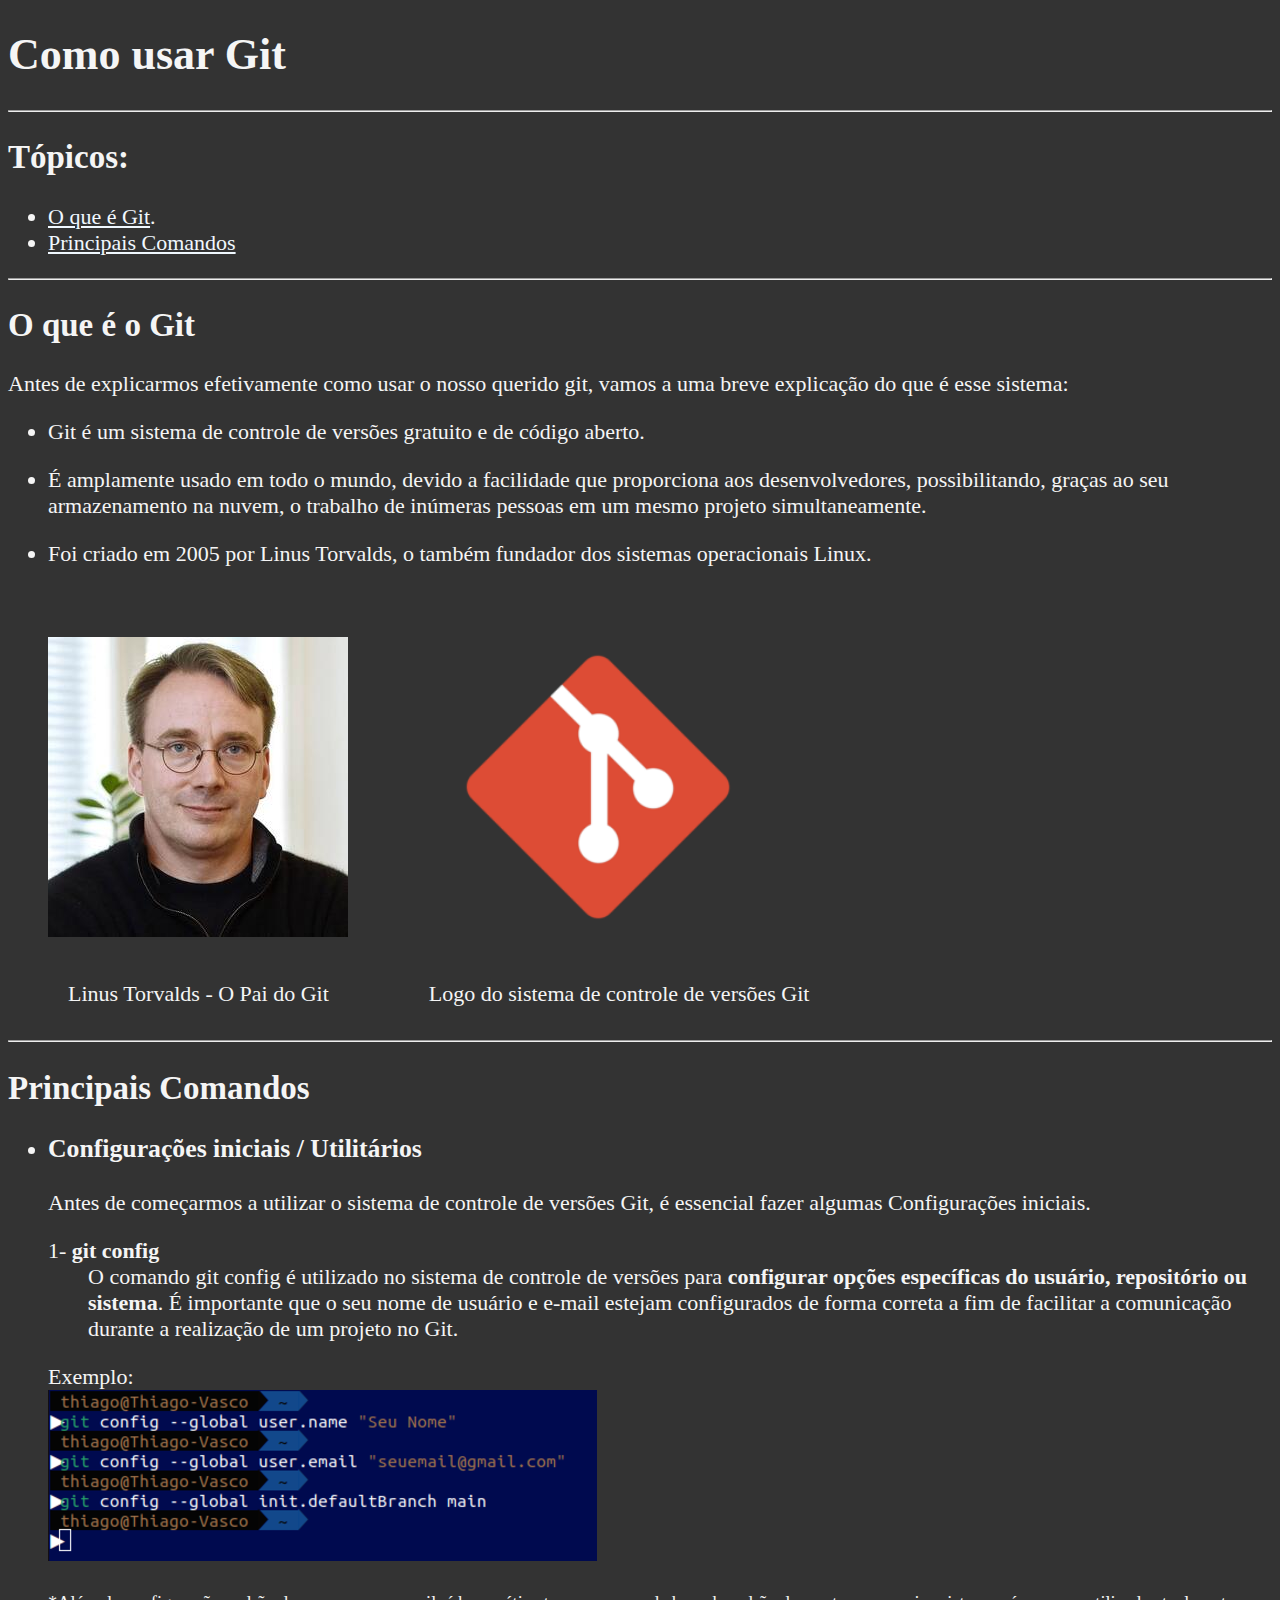
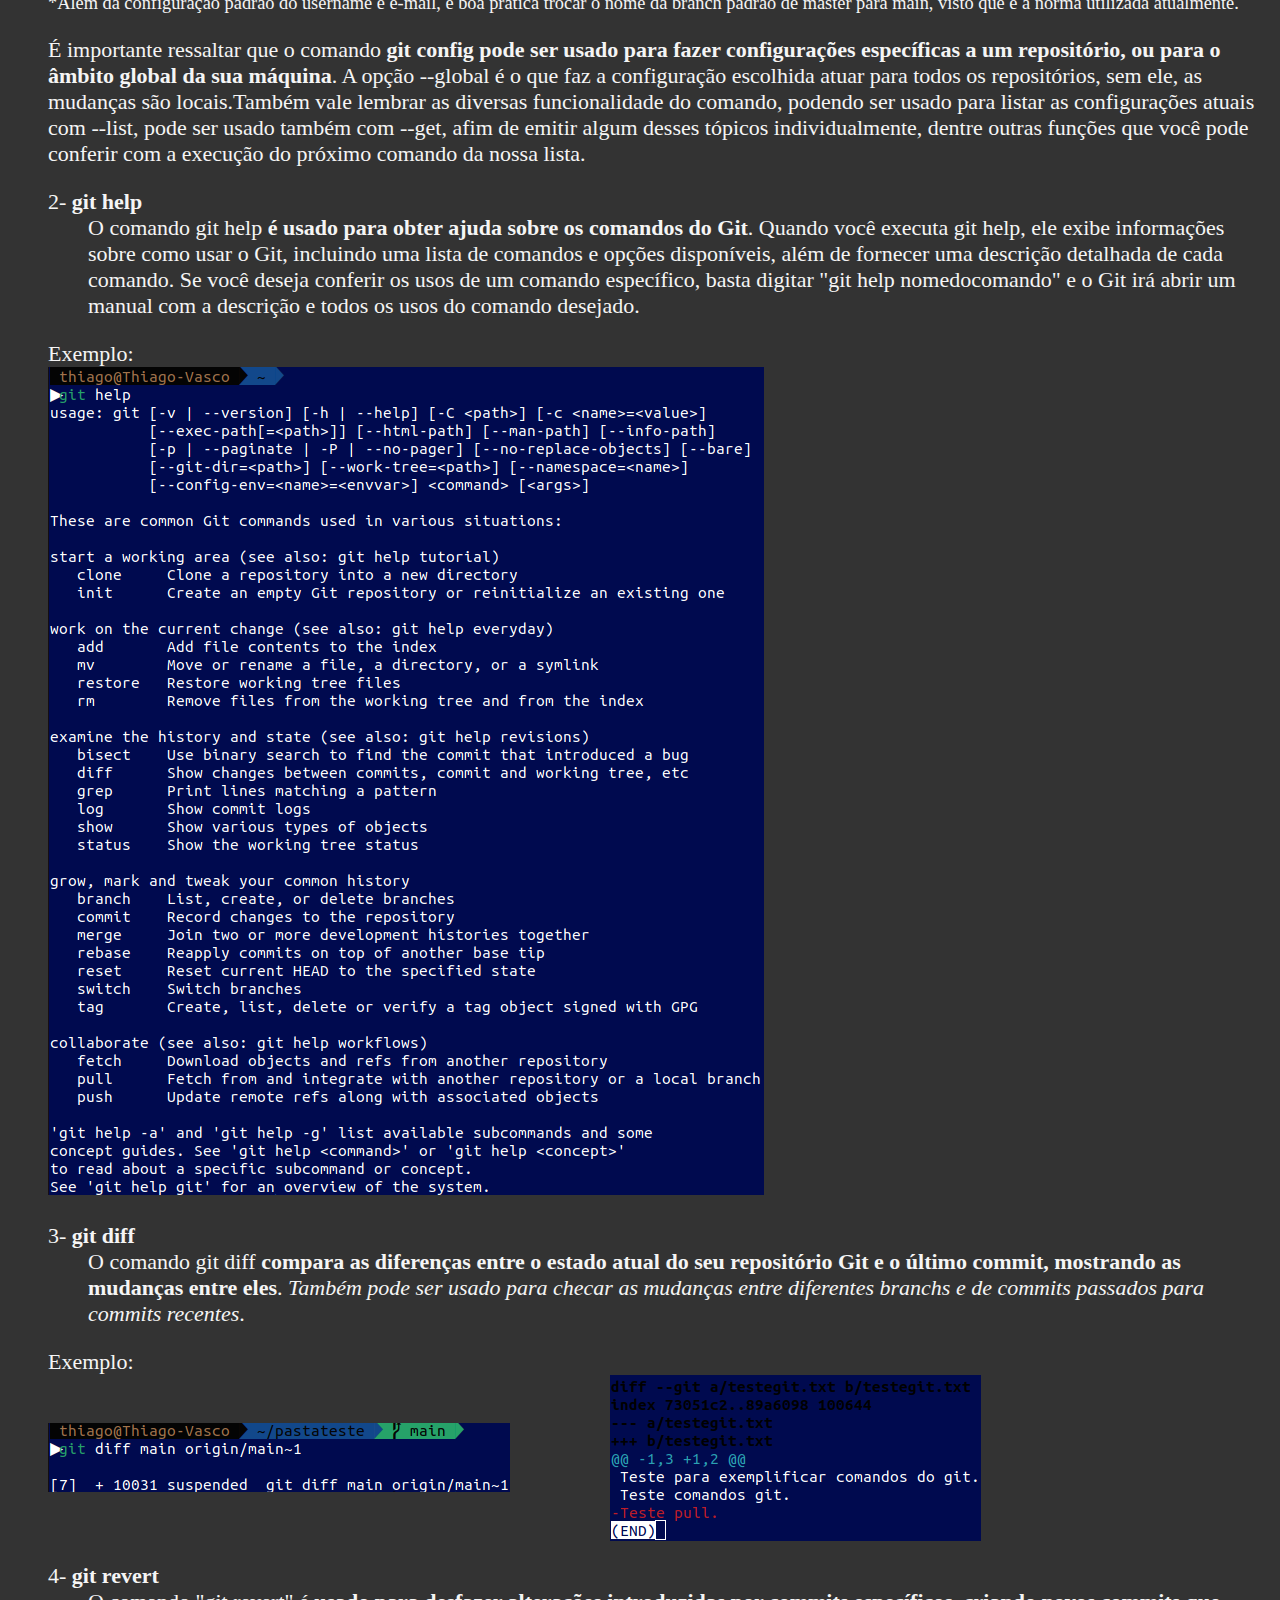
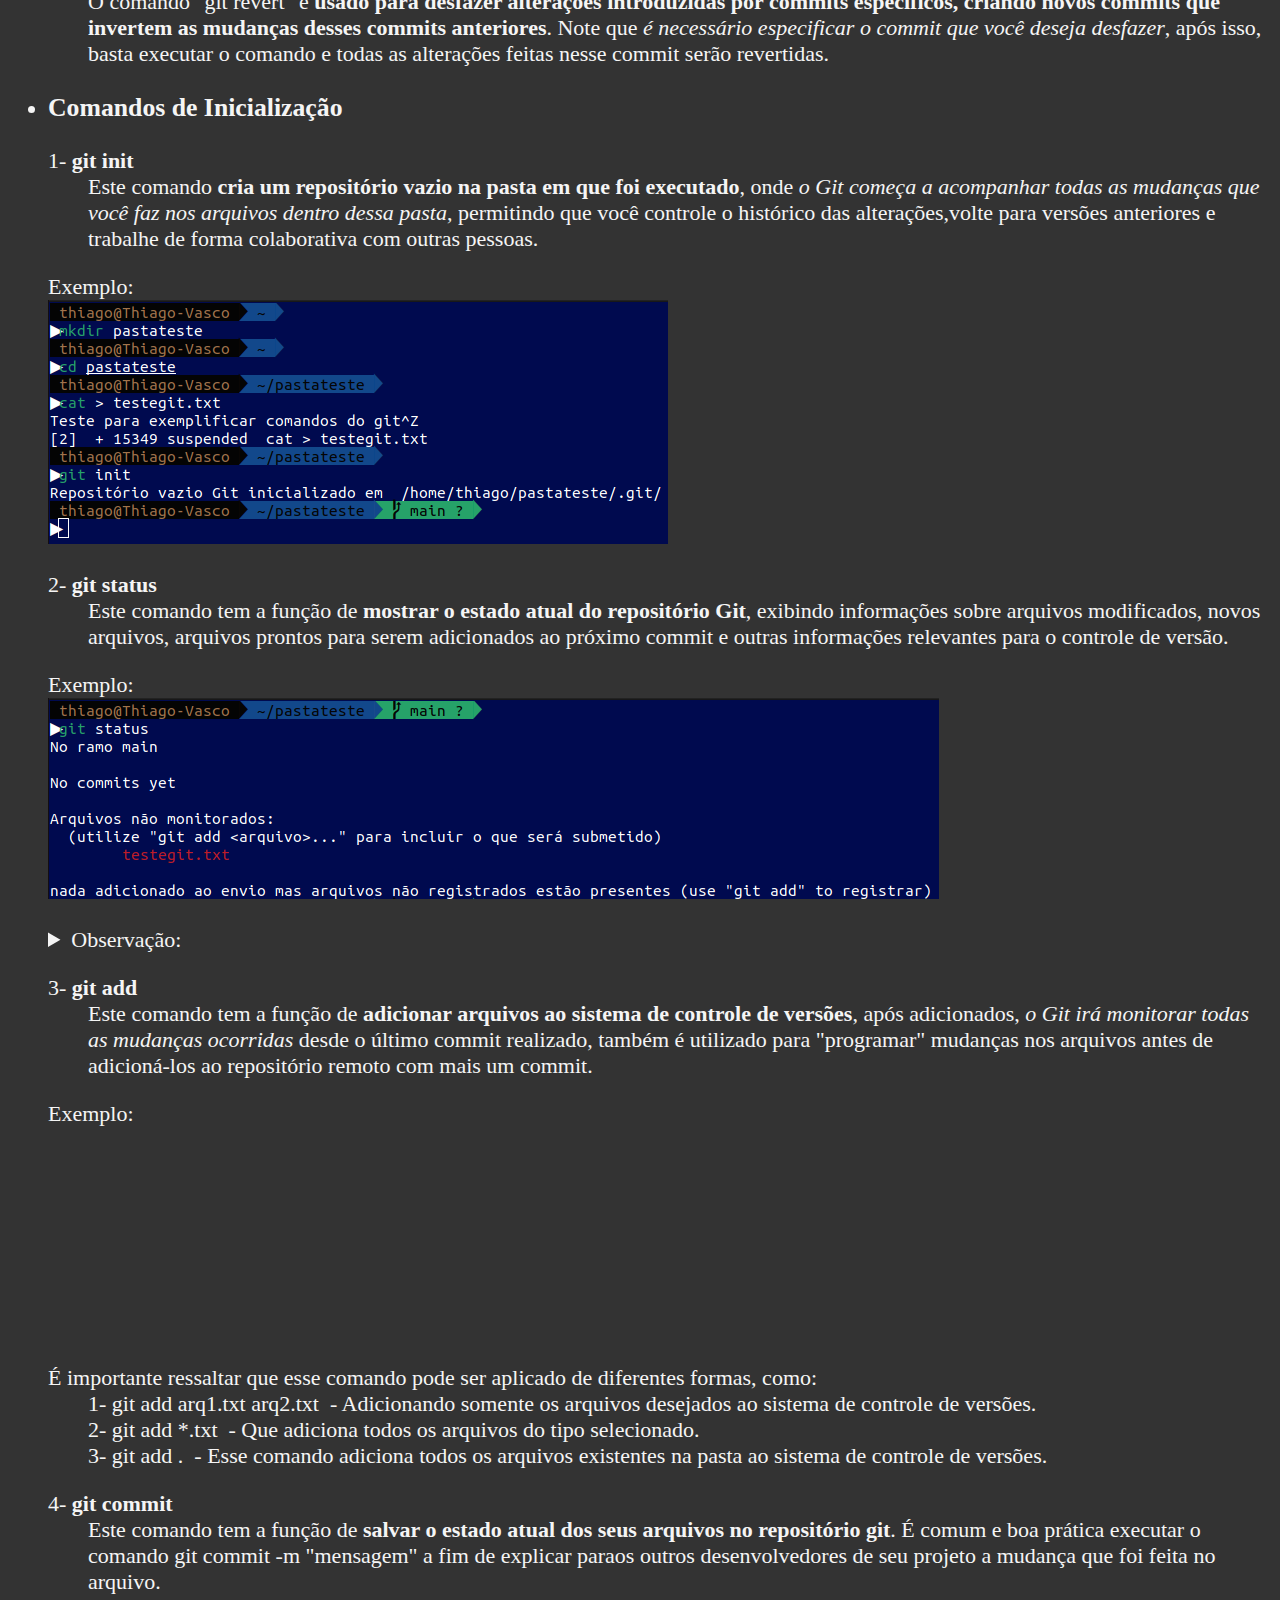
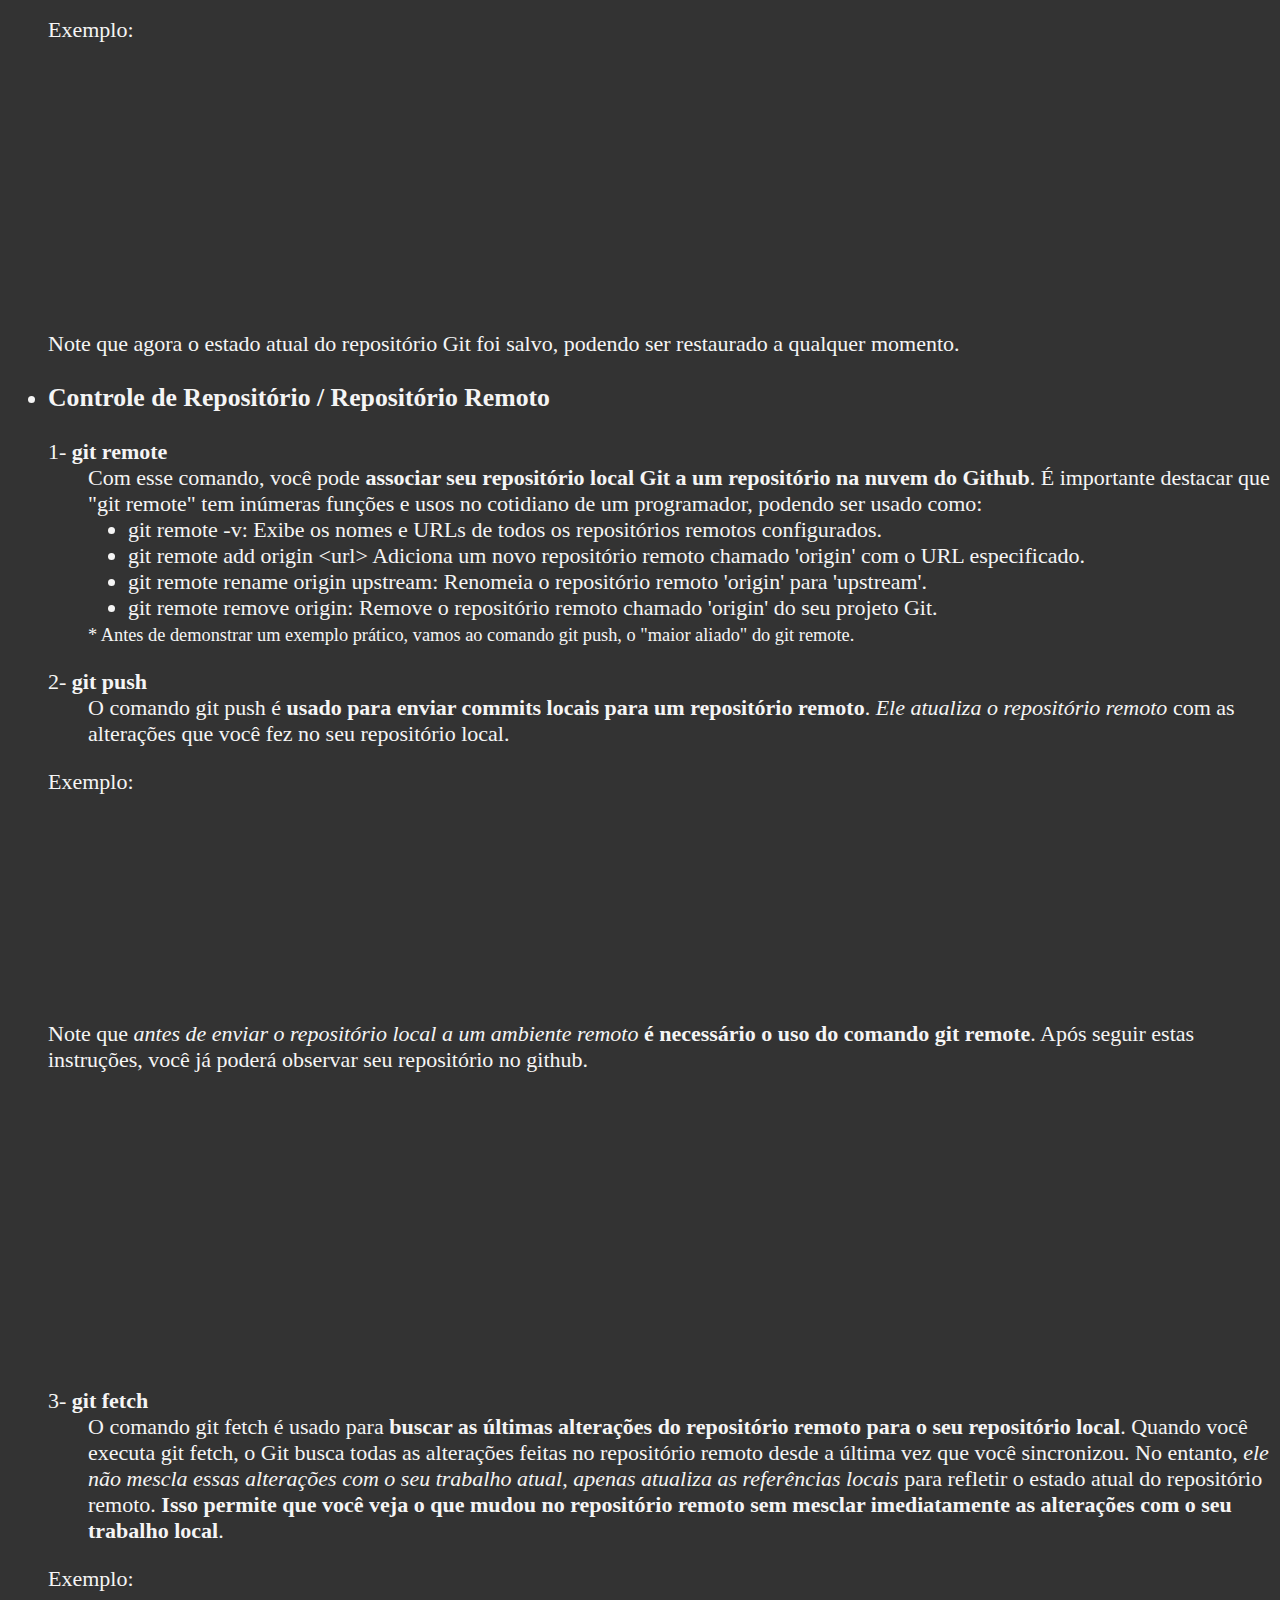
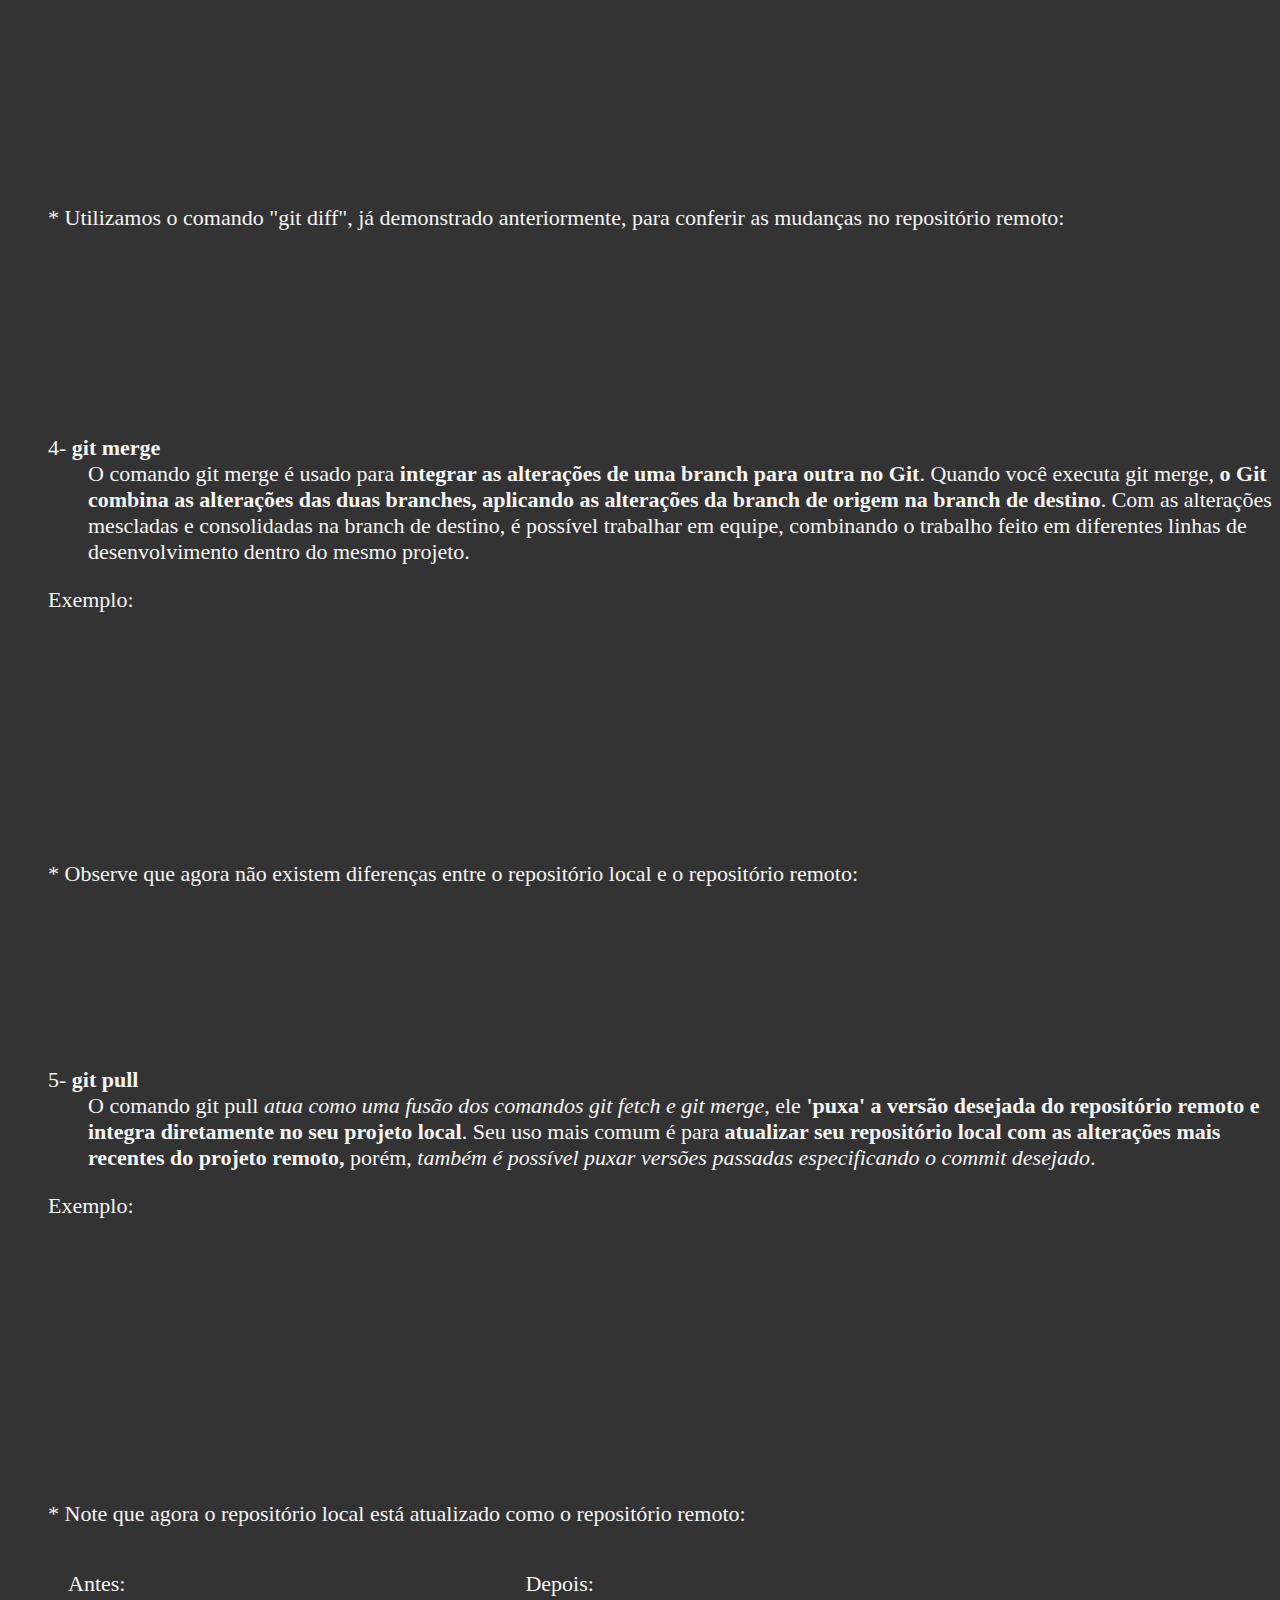
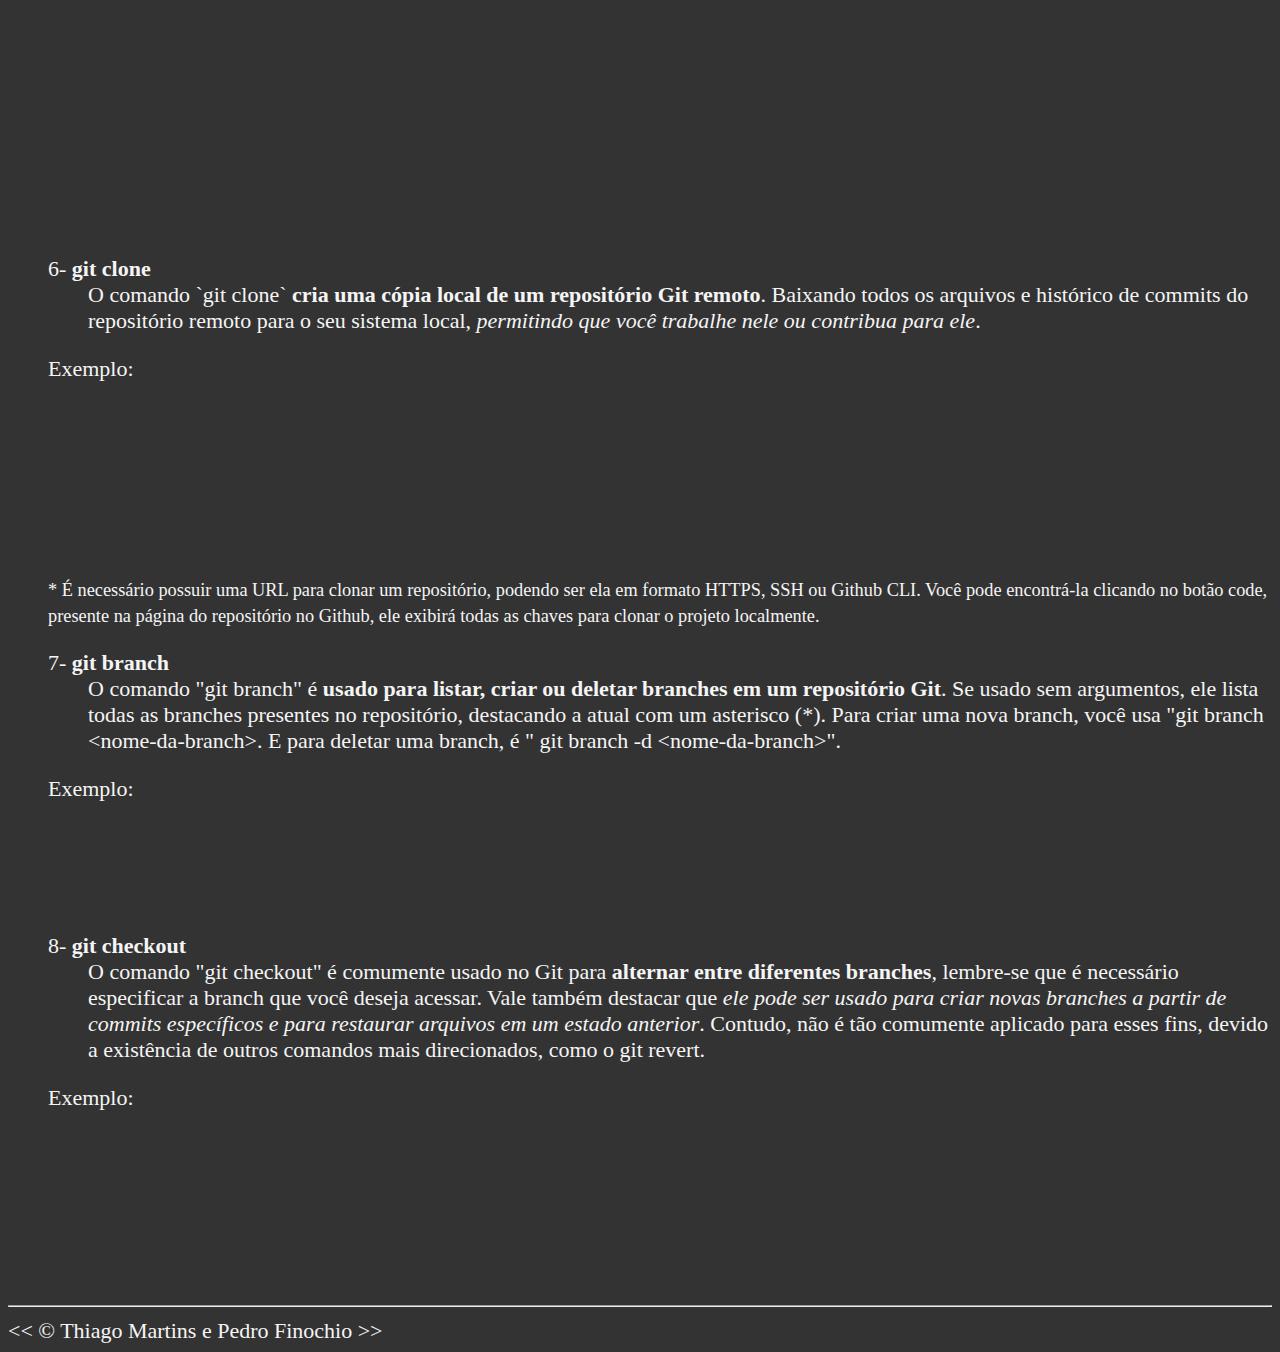
==== index.html @ 7acb0f76 "Correções Padrão W3C" ====
<!DOCTYPE html>
<html lang="PT-br">

<head>
    <meta charset="UTF-8">
    <meta name="Autores" content="Thiago Martins e Pedro Finochio">
    <meta name="Descrição"
        content="Este site visa ensinar ao usuário como utilizar o sistema de controle de versões git e seus principais comandos.">
    <title>Como usar Git</title>
    <link rel="icon" href="giticon.ico" type="image/x-icon">
    <link rel="stylesheet" href="main.css" type="text/css">
</head>

<body>
    <header>
        <h1>Como usar Git</h1>

        <hr>

        <nav aria-label="Menu primário de Navegação">
            <h2>Tópicos:</h2>
            <ul>
                <li><a href="#historiagit">O que é Git</a>.</li>
                <li><a href="#principaiscomandos">Principais Comandos</a></li>
            </ul>
        </nav>
    </header>

    <hr>

    <main>
        <article id="historiagit">
            <h2>O que é o Git</h2>
            <p>Antes de explicarmos efetivamente como usar o nosso querido git, vamos a uma breve explicação do que
                é
                esse
                sistema:</p>
            <ul>
                <li>
                    <p>Git é um sistema de controle de versões gratuito e de código aberto.</p>
                <li>
                    <p>É amplamente usado em todo o mundo, devido a facilidade que proporciona aos desenvolvedores,
                        possibilitando,
                        graças ao seu armazenamento na nuvem,
                        o trabalho de inúmeras pessoas em um mesmo projeto simultaneamente.</p>
                </li>

                <li>
                    <p>Foi criado em 2005 por Linus Torvalds, o também fundador
                        dos sistemas operacionais Linux.</p>
                </li>
            </ul>

            <br>

            <figure>
                <div class="alinhar">
                    <img src="img/linus.jpeg" alt="Linus Torvalds" title="Linus Torvalds" width="300" height="300"
                        loading="eager">

                    <img src="img/git.png" alt="Logo do Git" title="Logo do Git" width="300" height="300"
                        loading="eager">
                </div>
            </figure>

            <div class="captions">
                <p>Linus Torvalds - O Pai do Git</p>
                <div class="c2">
                    <p>Logo do sistema de controle de versões Git</p>
                </div>
            </div>
        </article>

        <hr>

        <article id="principaiscomandos">
            <h2>Principais Comandos</h2>
            <section id="comandosconfig">
                <ul>
                    <li>
                        <h3>Configurações iniciais / Utilitários</h3>
                    </li>
                </ul>

                <div class="container">
                    <p>Antes de começarmos a utilizar o sistema de controle de versões Git, é essencial fazer algumas
                        Configurações iniciais.</p>
                </div>

                <dl>
                    <div class="container">
                        <dt>1- <b>git config</b></dt>

                        <dd>
                            O comando git config é utilizado no sistema de controle de versões para <b>configurar opções
                                específicas do usuário, repositório ou sistema</b>. É importante que o seu nome de
                            usuário e e-mail estejam configurados de forma correta a fim de facilitar a comunicação
                            durante a realização de um projeto no Git.
                        </dd>
                    </div>
                </dl>

                <figure>
                    <figcaption>Exemplo:</figcaption>
                    <img src="img/ex_gitconfig.png" alt="Exemplo Git Config" title="Exemplo Git Config" width="549"
                        height="171" loading="lazy">
                </figure>


                <div class="container">
                    <small>*Além da configuração padrão do username e e-mail, é boa prática trocar o nome da branch
                        padrão de master para main, visto que é a norma utilizada atualmente.</small>

                    <p>
                        É importante ressaltar que o comando <b>git config pode ser usado para fazer configurações
                            específicas a um repositório, ou para o âmbito global da sua máquina</b>. A opção --global é
                        o que faz a configuração escolhida atuar para todos os repositórios, sem ele, as mudanças são
                        locais.Também vale lembrar as diversas funcionalidade do comando, podendo ser usado para listar
                        as configurações atuais com --list, pode ser usado também com --get, afim de emitir algum desses
                        tópicos individualmente, dentre outras funções que você pode conferir com a execução do próximo
                        comando da nossa lista.
                    </p>


                </div>

                <dl>
                    <div class="container">
                        <dt>2- <b>git help</b></dt>

                        <dd>
                            O comando git help <b>é usado para obter ajuda sobre os comandos do Git</b>. Quando você
                            executa git help, ele exibe informações sobre como usar o Git, incluindo uma lista de
                            comandos e opções disponíveis, além de fornecer uma descrição detalhada de cada comando. Se
                            você deseja conferir os usos de um comando específico, basta digitar "git help
                            nomedocomando" e o Git irá abrir um manual com a descrição e todos os usos do comando
                            desejado.
                        </dd>
                    </div>
                </dl>

                <figure>
                    <figcaption>Exemplo:</figcaption>
                    <img src="img/ex_githelp.png" alt="Exemplo Git Help" title="Exemplo Git Help" width="716"
                        height="828" loading="lazy">
                </figure>

                <dl>
                    <div class="container">
                        <dt>3- <b>git diff</b></dt>

                        <dd>
                            O comando git diff <b>compara as diferenças entre o estado atual do seu repositório Git e o
                                último commit, mostrando as mudanças entre eles</b>. <i>Também pode ser usado para
                                checar as mudanças entre diferentes branchs e de commits passados para commits
                                recentes</i>.
                        </dd>
                    </div>
                </dl>
                <figure>
                    <figcaption>Exemplo:</figcaption>
                    <div class="alinhar">
                        <img src="img/ex2_gitdiff.png" alt="Exemplo Git Diff" title="Exemplo Git Diff" width="462"
                            height="69" loading="lazy">

                        <img src="img/ex_gitdiff.png" alt="Diferenças main atual e penúltimo commit"
                            title="Diferenças main atual e penúltimo commit" width="371" height="166" loading="lazy">
                    </div>
                </figure>
                <dl>
                    <div class="container">
                        <dt>4- <b>git revert</b></dt>

                        <dd>
                            O comando "git revert" é <b>usado para desfazer alterações introduzidas por commits
                                específicos, criando novos commits que invertem as mudanças desses commits
                                anteriores</b>. Note que <i>é necessário especificar o commit que você deseja
                                desfazer</i>, após isso, basta executar o comando e todas as alterações feitas nesse
                            commit serão revertidas.
                        </dd>
                    </div>
                </dl>
            </section>

            <section id="comandosinicializar">
                <ul>
                    <li>
                        <h3>Comandos de Inicialização</h3>
                    </li>
                </ul>

                <dl>
                    <div class="container">
                        <dt>1- <b>git init</b></dt>

                        <dd>
                            Este comando <b>cria um repositório vazio na pasta em que foi executado</b>, onde <i>o Git
                                começa a acompanhar todas as mudanças que você faz nos arquivos dentro dessa pasta</i>,
                            permitindo que você controle o histórico das alterações,volte para versões anteriores e
                            trabalhe de forma colaborativa com outras pessoas.
                        </dd>
                    </div>
                </dl>

                <figure>
                    <figcaption>Exemplo:</figcaption>
                    <img src="img/ex_gitinit.png" alt="Exemplo do comando git init" title="Exemplo do comando git init"
                        width="620" height="244" loading="lazy">
                </figure>

                <dl>
                    <div class="container">
                        <dt>2- <b>git status</b></dt>
                        <dd>
                            Este comando tem a função de <b>mostrar o estado atual do repositório Git</b>, exibindo
                            informações sobre arquivos modificados, novos arquivos, arquivos prontos para serem
                            adicionados ao próximo commit e outras informações relevantes para o controle de versão.
                        </dd>
                    </div>
                </dl>

                <figure>
                    <figcaption>Exemplo:</figcaption>
                    <img src="img/ex_gitstatus.png" alt="Exemplo do comando git status"
                        title="Exemplo do comando git status" width="891" height="201" loading="lazy">
                </figure>

                <details>
                    <summary>Observação:</summary>
                    <p>
                        Note que, mesmo após a inicialização do repositório Git, o arquivo que criamos
                        <mark>ainda não está sendo monitorado</mark> pelo sistema de controle de versões.
                    </p>
                </details>

                <dl>
                    <div class="container">
                        <dt>3- <b>git add</b></dt>
                        <dd>
                            Este comando tem a função de <b>adicionar arquivos ao sistema de controle de versões</b>,
                            após adicionados, <i>o Git irá monitorar todas as mudanças ocorridas</i> desde o último
                            commit realizado, também é utilizado para "programar" mudanças nos arquivos antes de
                            adicioná-los ao repositório remoto com mais um commit.
                        </dd>
                    </div>
                </dl>

                <figure>
                    <figcaption>Exemplo:</figcaption>
                    <img src="img/ex_gitadd.png" alt="Exemplo do comando git add" title="Exemplo do comando git status"
                        width="564" height="210" loading="lazy">
                </figure>

                <dl>
                    <div class="container">
                        <dt>É importante ressaltar que esse comando pode ser aplicado de diferentes formas, como:</dt>

                        <dd>1- git add arq1.txt arq2.txt &nbsp;- Adicionando somente os arquivos desejados ao sistema de
                            controle de versões.</dd>

                        <dd>2- git add *.txt &nbsp;- Que adiciona todos os arquivos do tipo selecionado.</dd>

                        <dd>3- git add . &nbsp;- Esse comando adiciona todos os arquivos existentes na pasta ao sistema
                            de controle de versões.
                        </dd>
                    </div>
                </dl>

                <dl>
                    <div class="container">
                        <dt>4- <b>git commit</b></dt>
                        <dd>Este comando tem a função de <b>salvar o estado atual dos seus arquivos no repositório
                                git</b>. É comum e boa prática executar o comando git commit -m "mensagem" a fim de
                            explicar paraos outros desenvolvedores de seu projeto a mudança que foi feita no arquivo.
                        </dd>
                    </div>
                </dl>

                <figure>
                    <figcaption>Exemplo:</figcaption>
                    <img src="img/ex_gitcommit.png" alt="Exemplo do comando git commit"
                        title="Exemplo do comando git commit" width="550" height="260" loading="lazy">
                </figure>

                <div class="container">
                    <p>Note que agora o estado atual do repositório Git foi salvo, podendo ser restaurado a qualquer
                        momento.</p>
                </div>
            </section>

            <section id="comandoscontrole">
                <ul>
                    <li>
                        <h3>Controle de Repositório / Repositório Remoto</h3>
                    </li>
                </ul>
                <dl>
                    <div class="container">
                        <dt>1- <b>git remote</b></dt>

                        <dd>
                            Com esse comando, você pode <b>associar seu repositório local Git a um repositório na nuvem
                                do Github</b>. É importante destacar que "git remote" tem inúmeras funções e usos no
                            cotidiano de um programador, podendo ser usado como:
                            <ul>

                                <li>git remote -v: Exibe os nomes e URLs de todos os repositórios remotos configurados.
                                </li>


                                <li>git remote add origin &lt;url&gt; Adiciona um novo repositório remoto chamado
                                    'origin' com o URL especificado.</li>

                                <li>git remote rename origin upstream: Renomeia o repositório remoto 'origin' para
                                    'upstream'.</li>
                                <li>git remote remove origin: Remove o repositório remoto chamado 'origin' do seu
                                    projeto Git.
                                </li>
                            </ul>

                            <small>* Antes de demonstrar um exemplo prático, vamos ao comando git push, o "maior aliado"
                                do git remote. </small>
                        </dd>
                    </div>
                </dl>

                <dl>
                    <div class="container">
                        <dt>2- <b>git push</b></dt>
                        <dd>O comando git push é <b>usado para enviar commits locais para um repositório remoto</b>.
                            <i>Ele atualiza o repositório remoto</i> com as alterações que você fez no seu repositório
                            local.
                        </dd>
                    </div>
                </dl>

                <figure>
                    <figcaption>Exemplo:</figcaption>
                    <img src="img/ex_gitremote_gitpush.png" alt="Exemplos Git Remote e Git Push"
                        title="Exemplos Git Remote e Git Push" width="556" height="198" loading="lazy">
                </figure>

                <div class="container">
                    <p>Note que <i>antes de enviar o repositório local a um ambiente remoto</i> <b>é necessário o uso do
                            comando git remote</b>. Após seguir estas instruções, você já poderá observar seu
                        repositório no github. </p>
                </div>

                <figure>
                    <img src="img/ex_repremoto.png" alt="Exemplos Git Remote e Git Push"
                        title="Exemplos Git Remote e Git Push" width="612" height="265" loading="lazy">
                </figure>

                <dl>
                    <div class="container">
                        <dt>3- <b>git fetch</b></dt>
                        <dd>O comando git fetch é usado para <b>buscar as últimas alterações do repositório remoto para
                                o seu repositório local</b>. Quando você executa git fetch, o Git busca todas as
                            alterações feitas no repositório remoto desde a última vez que você sincronizou. No entanto,
                            <i>ele não mescla essas alterações com o seu trabalho atual, apenas atualiza as referências
                                locais</i> para refletir o estado atual do repositório remoto. <b>Isso permite que você
                                veja o que mudou no repositório remoto sem mesclar imediatamente as alterações com o seu
                                trabalho local</b>.
                        </dd>
                    </div>
                </dl>

                <figure>
                    <figcaption>Exemplo:</figcaption>
                    <img src="img/ex_gitfetch.png" alt="Exemplo Git Fetch" title="Exemplo Git Fetch" width="447"
                        height="185" loading="lazy">
                </figure>

                <div class="container">
                    <p>* Utilizamos o comando "git diff", já demonstrado anteriormente, para conferir as mudanças no
                        repositório remoto:</p>
                </div>

                <figure>
                    <img src="img/gitdiff_fetch.png" alt="Git diff"
                        title="Visualizar as alterações no repositório remoto." width="384" height="154" loading="lazy">
                </figure>

                <dl>
                    <div class="container">
                        <dt>4- <b>git merge</b></dt>
                        <dd>O comando git merge é usado para <b>integrar as alterações de uma branch para outra no
                                Git</b>. Quando você executa git merge, <b>o Git combina as alterações das duas
                                branches, aplicando as alterações da branch de origem na branch de destino</b>. Com
                            as
                            alterações mescladas e consolidadas na branch de destino, é possível trabalhar em
                            equipe,
                            combinando o trabalho feito em diferentes linhas de desenvolvimento dentro do
                            mesmo projeto.
                        </dd>
                    </div>
                </dl>

                <figure>
                    <figcaption>Exemplo:</figcaption>
                    <img src="img/ex_gitmerge.png" alt="Exemplo Git Merge" title="Exemplo Git Merge" width="445"
                        height="220" loading="lazy">
                </figure>

                <div class="container">
                    <p>* Observe que agora não existem diferenças entre o repositório local e o repositório remoto:</p>
                </div>

                <figure>
                    <img src="img/gitmergediff.png" alt="Git diff"
                        title="Visualizar a igualdade entre repositórios local e remoto." width="256" height="130"
                        loading="lazy">
                </figure>

                <dl>
                    <div class="container">
                        <dt>5- <b>git pull</b></dt>
                        <dd>O comando git pull <i>atua como uma fusão dos comandos git fetch e git merge</i>, ele
                            <b>'puxa' a versão desejada do repositório remoto e integra diretamente no seu projeto
                                local</b>. Seu uso mais comum é para <b>atualizar seu repositório local com as
                                alterações mais recentes do projeto remoto,</b> porém, <i>também é possível puxar
                                versões passadas especificando o commit desejado</i>.
                        </dd>
                    </div>
                </dl>

                <figure>
                    <figcaption>Exemplo:</figcaption>
                    <img src="img/ex_gitpull.png" alt="Exemplo Git Pull" title="Exemplo Git Pull" width="480"
                        height="254" loading="lazy">
                </figure>

                <div class="container">
                    <p>* Note que agora o repositório local está atualizado como o repositório remoto:</p>
                </div>

                <div class="captions">
                    <p>Antes:</p>
                    <div class="c3">
                        <p>Depois:</p>
                    </div>
                </div>

                <figure>
                    <div class="alinhar">
                        <img src="img/ex2_gp.png" alt="Antes do Git Pull" title="Antes do Git Pull" width="373"
                            height="193" loading="lazy">

                        <img src="img/ex3_gp.png" alt="Após o Git Pull" title="Após o Git Pull" width="373" height="193"
                            loading="lazy">
                    </div>
                </figure>

                <dl>
                    <div class="container">
                        <dt>6- <b>git clone</b></dt>
                        <dd>O comando `git clone` <b>cria uma cópia local de um repositório Git remoto</b>. Baixando
                            todos os arquivos e histórico de commits do repositório remoto para o seu sistema local,
                            <i>permitindo que você trabalhe nele ou contribua para ele</i>.
                        </dd>
                    </div>
                </dl>

                <figure>
                    <figcaption>Exemplo:</figcaption>
                    <img src="img/ex_gitclone.png" alt="Exemplo Gitt Clone" title="Exemplo Git Clone" width="554"
                        height="166" loading="lazy">
                </figure>

                <div class="container">
                    <small>* É necessário possuir uma URL para clonar um repositório, podendo ser ela em formato
                        HTTPS, SSH ou Github CLI. Você pode encontrá-la clicando no botão code, presente na página
                        do repositório no Github, ele exibirá todas as chaves para clonar o projeto
                        localmente.</small>
                </div>

                <dl>
                    <div class="container">
                        <dt>7- <b>git branch</b></dt>
                        <dd>O comando "git branch" é <b>usado para listar, criar ou deletar branches em
                                um repositório Git</b>. Se usado sem argumentos, ele lista todas as branches
                            presentes no repositório, destacando a atual com um asterisco (*). Para criar
                            uma nova branch, você
                            usa "git branch &lt;nome-da-branch&gt;. E para deletar uma branch, é " git
                            branch -d &lt;nome-da-branch&gt;". </dd>
                    </div>
                </dl>

                <figure>
                    <figcaption>Exemplo:</figcaption>
                    <div class="alinhar">
                        <img src="img/ex_gb.png" alt="Antes do Git Pull" title="Antes do Git Pull" width="421"
                            height="109" loading="lazy">

                        <img src="img/ex2_gb.png" alt="Após o Git Pull" title="Após o Git Pull" width="190" height="78"
                            loading="lazy">
                    </div>
                </figure>

                <dl>
                    <div class="container">
                        <dt>8- <b>git checkout</b></dt>
                        <dd>O comando "git checkout" é comumente usado no Git para <b>alternar entre diferentes
                                branches</b>, lembre-se que é necessário especificar a branch que você deseja acessar.
                            Vale também destacar que <i>ele pode ser usado para criar novas branches a partir de commits
                                específicos e para restaurar arquivos em um estado anterior</i>. Contudo, não é tão
                            comumente aplicado para esses fins, devido a existência de outros comandos mais
                            direcionados, como o git revert.
                    </div>
                </dl>

                <figure>
                    <figcaption>Exemplo:</figcaption>
                    <img src="img/ex_gitckout.png" alt="Exemplo Git Checkout" title="Exemplo Git Checkout" width="600"
                        height="166" loading="lazy">
                </figure>



            </section>
        </article>
    </main>

    <hr>

    <footer>
        &lt;&lt; &copy; Thiago Martins e Pedro Finochio &gt;&gt;
    </footer>
</body>

</html>
---- main.css ----
html {
  font-size: 22px;
}

body {
  background-color: #333;
  color: whitesmoke;
}

a {
  color: aliceblue;
}

a:visited {
  color: lightgrey;
}

a:hover,
a:active {
  color: #eee;
}

table,
tr,
th,
td,
caption {
  border: 1px solid #eee;
  font-family: "Courier New", Courier, monospace;
  border-collapse: collapse;
  padding: 0.5rem;
}

.alinhar {
  display: flex;
  column-gap: 100px;
  align-items: center;
  flex-wrap: wrap;
}

.captions {
  display: flex;
  padding-left: 30px;
  margin-left: 30px;
}

.c2 {
  padding-left: 50px;
  margin-left: 50px;
}

.c3 {
  padding-left: 200px;
  margin-left: 200px;
}

.container {
  padding-left: 20px;
  margin-left: 20px;
}

mark {
  background-color: red;
}

details {
  padding-left: 20px;
  margin-left: 20px;
}
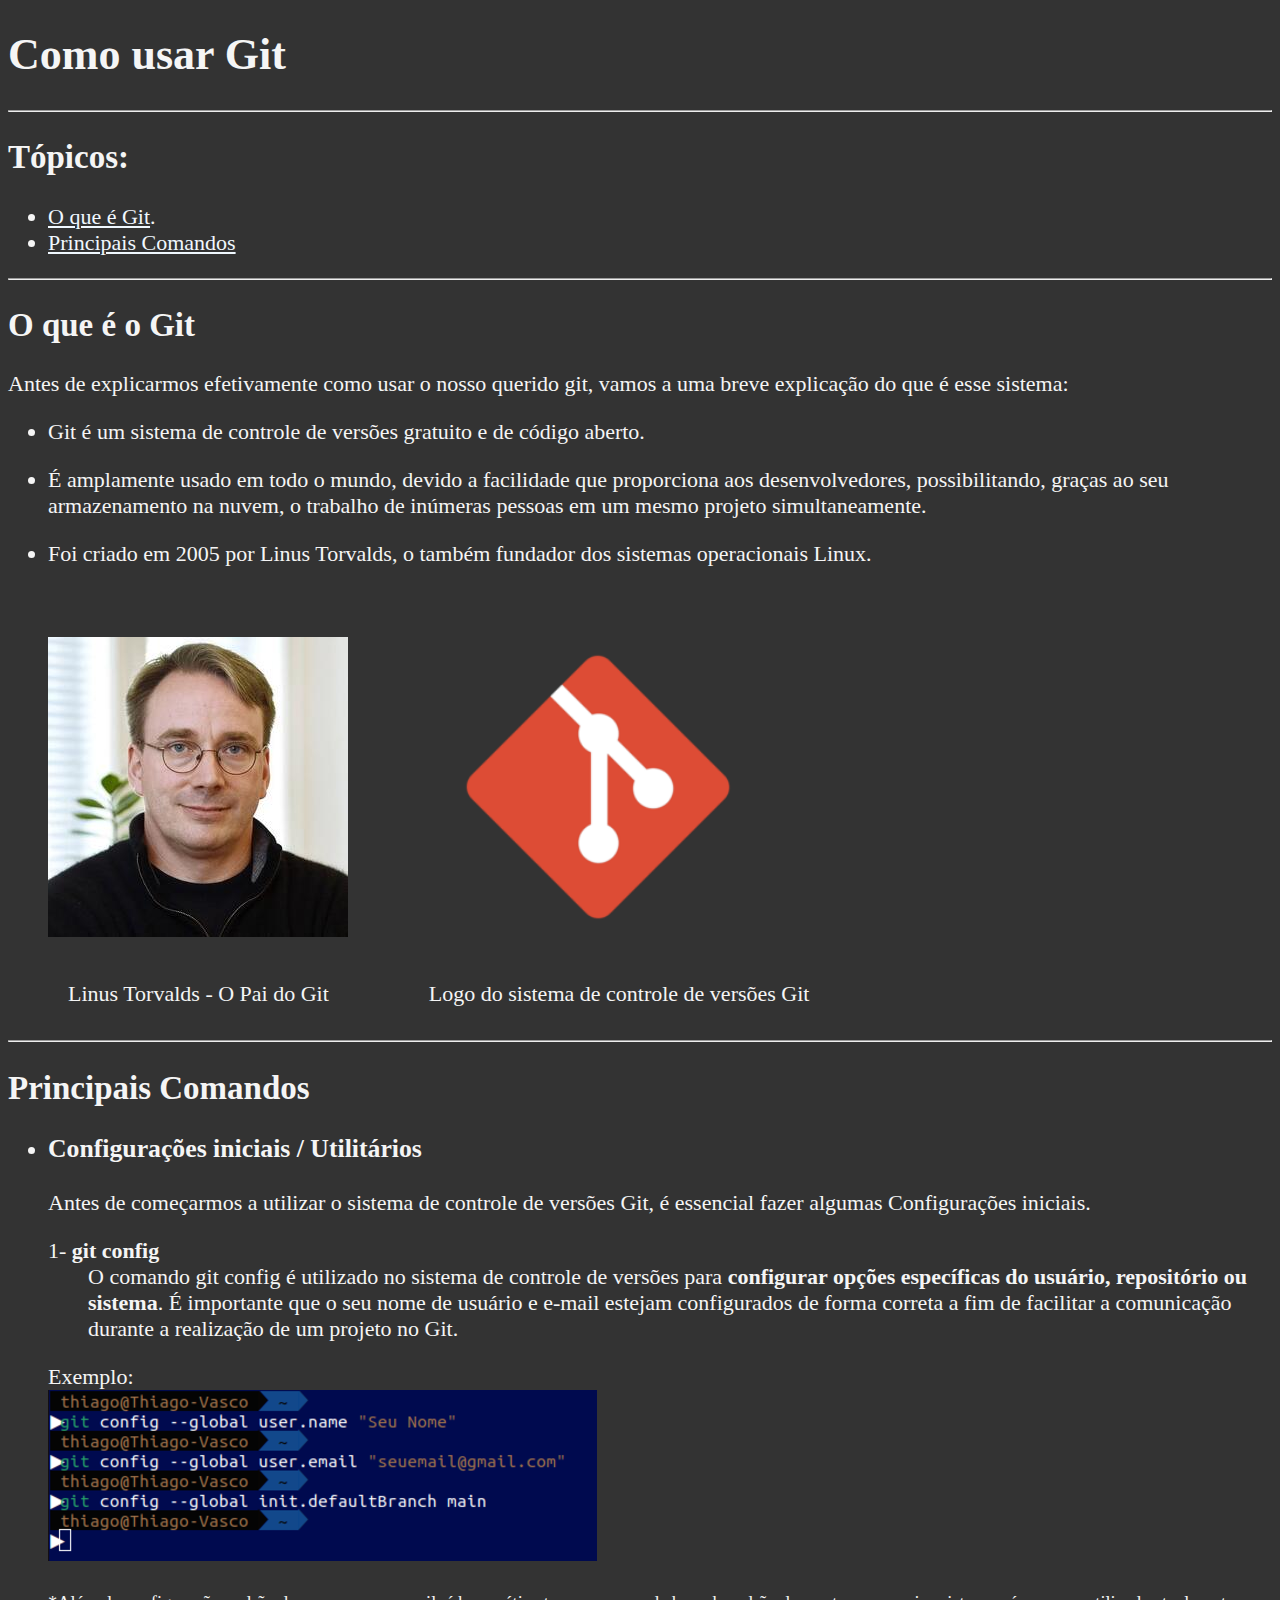
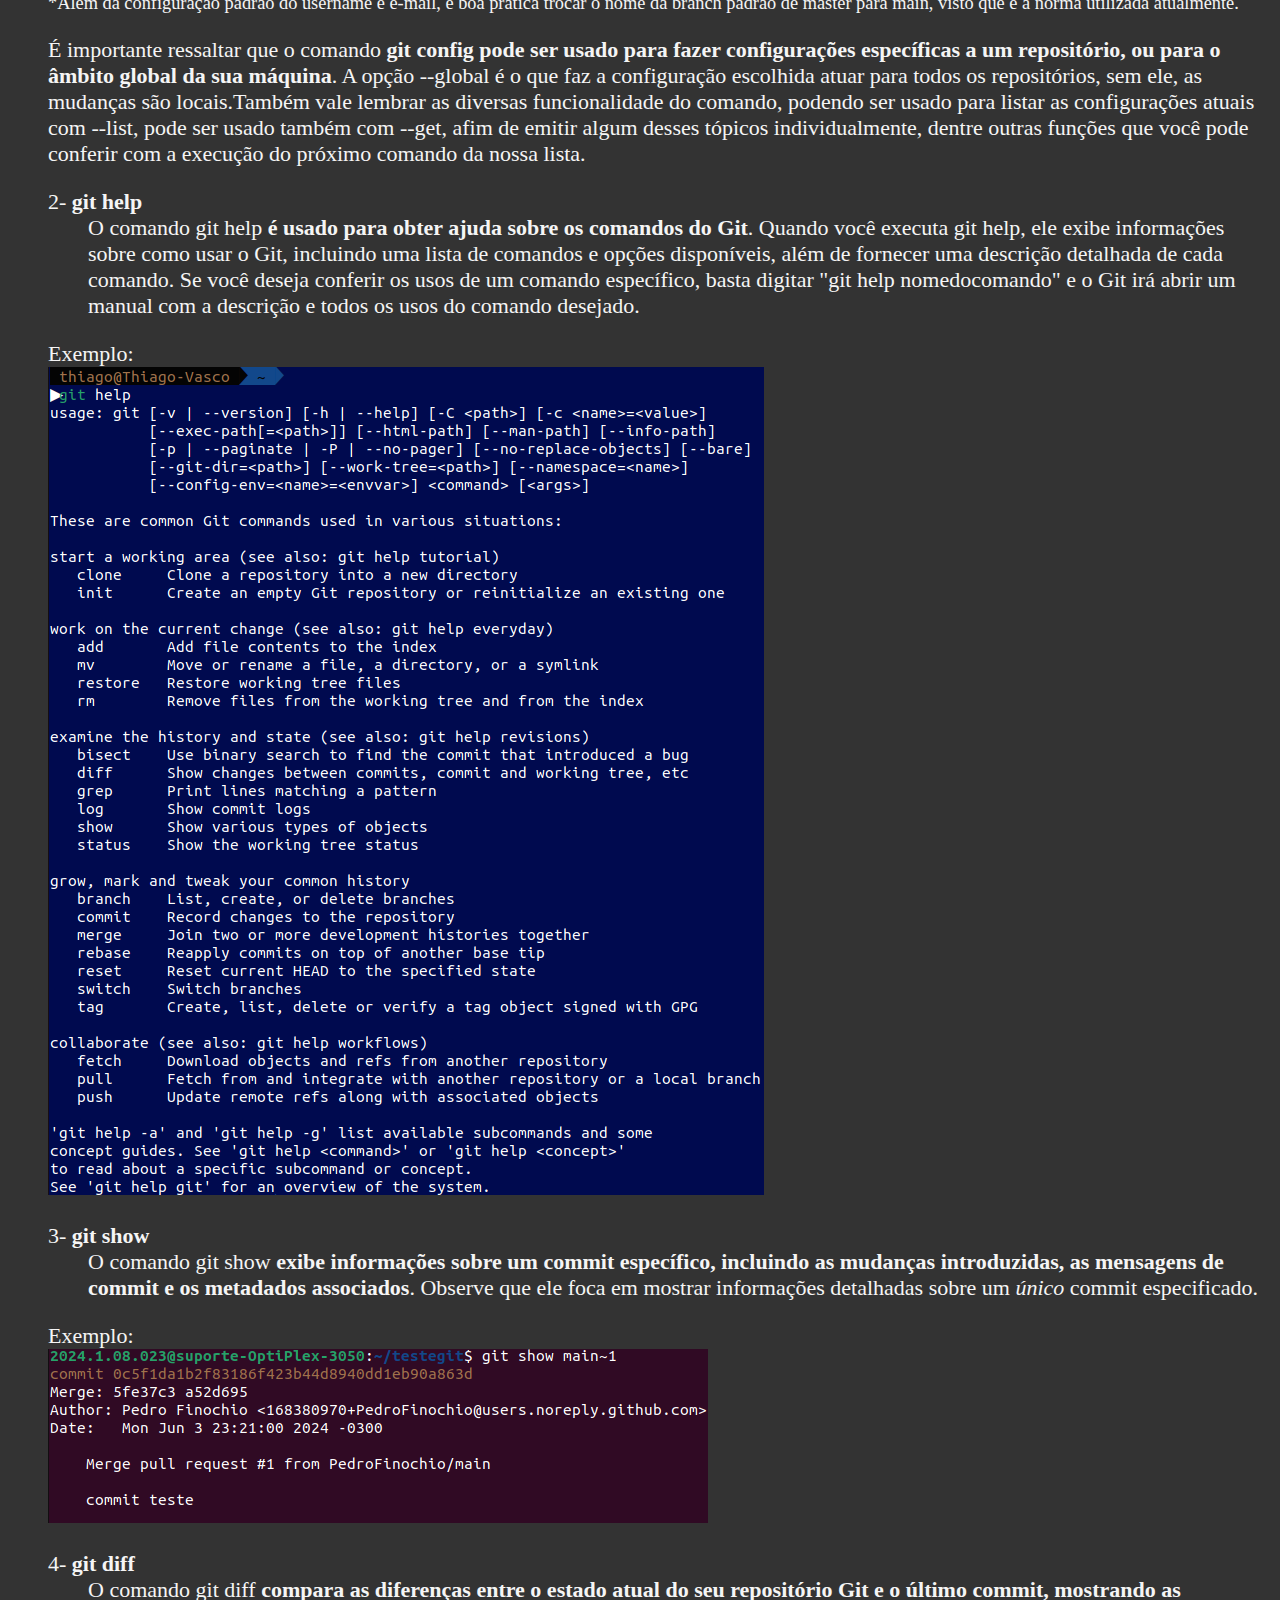
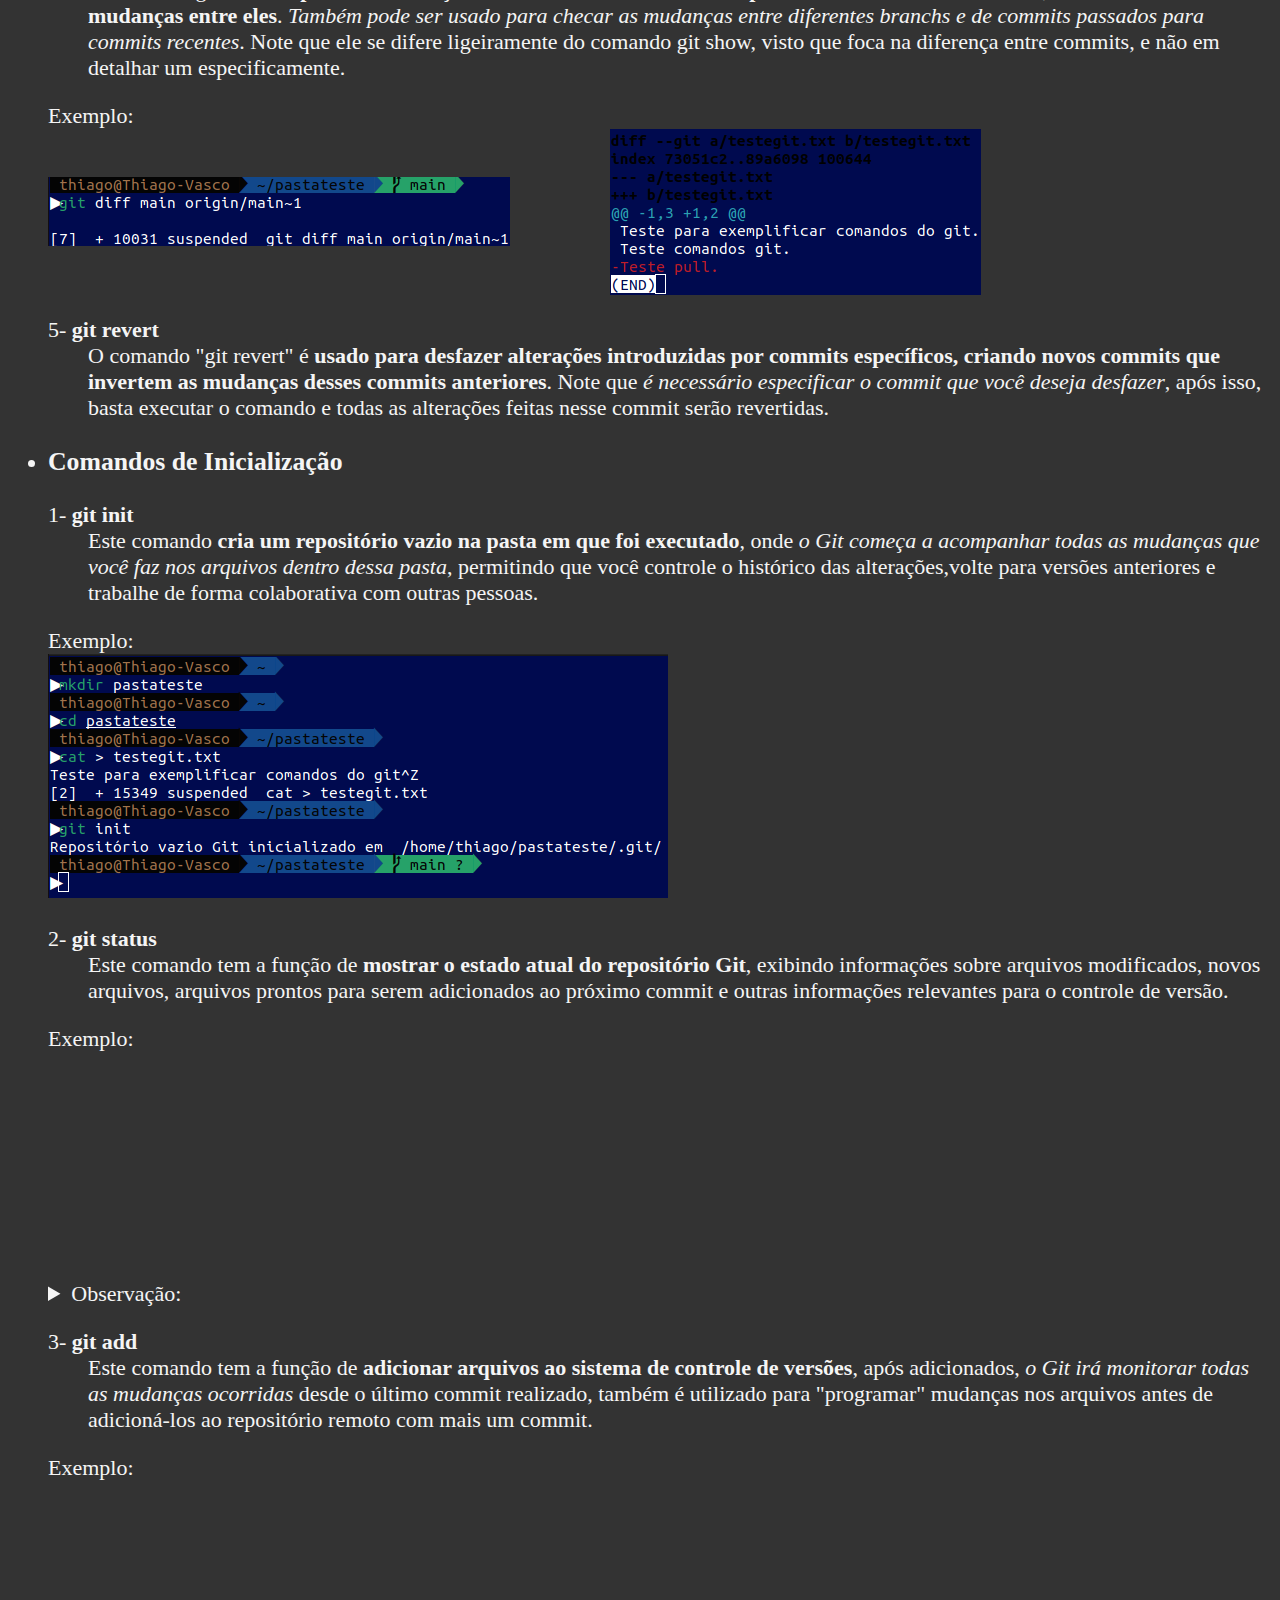
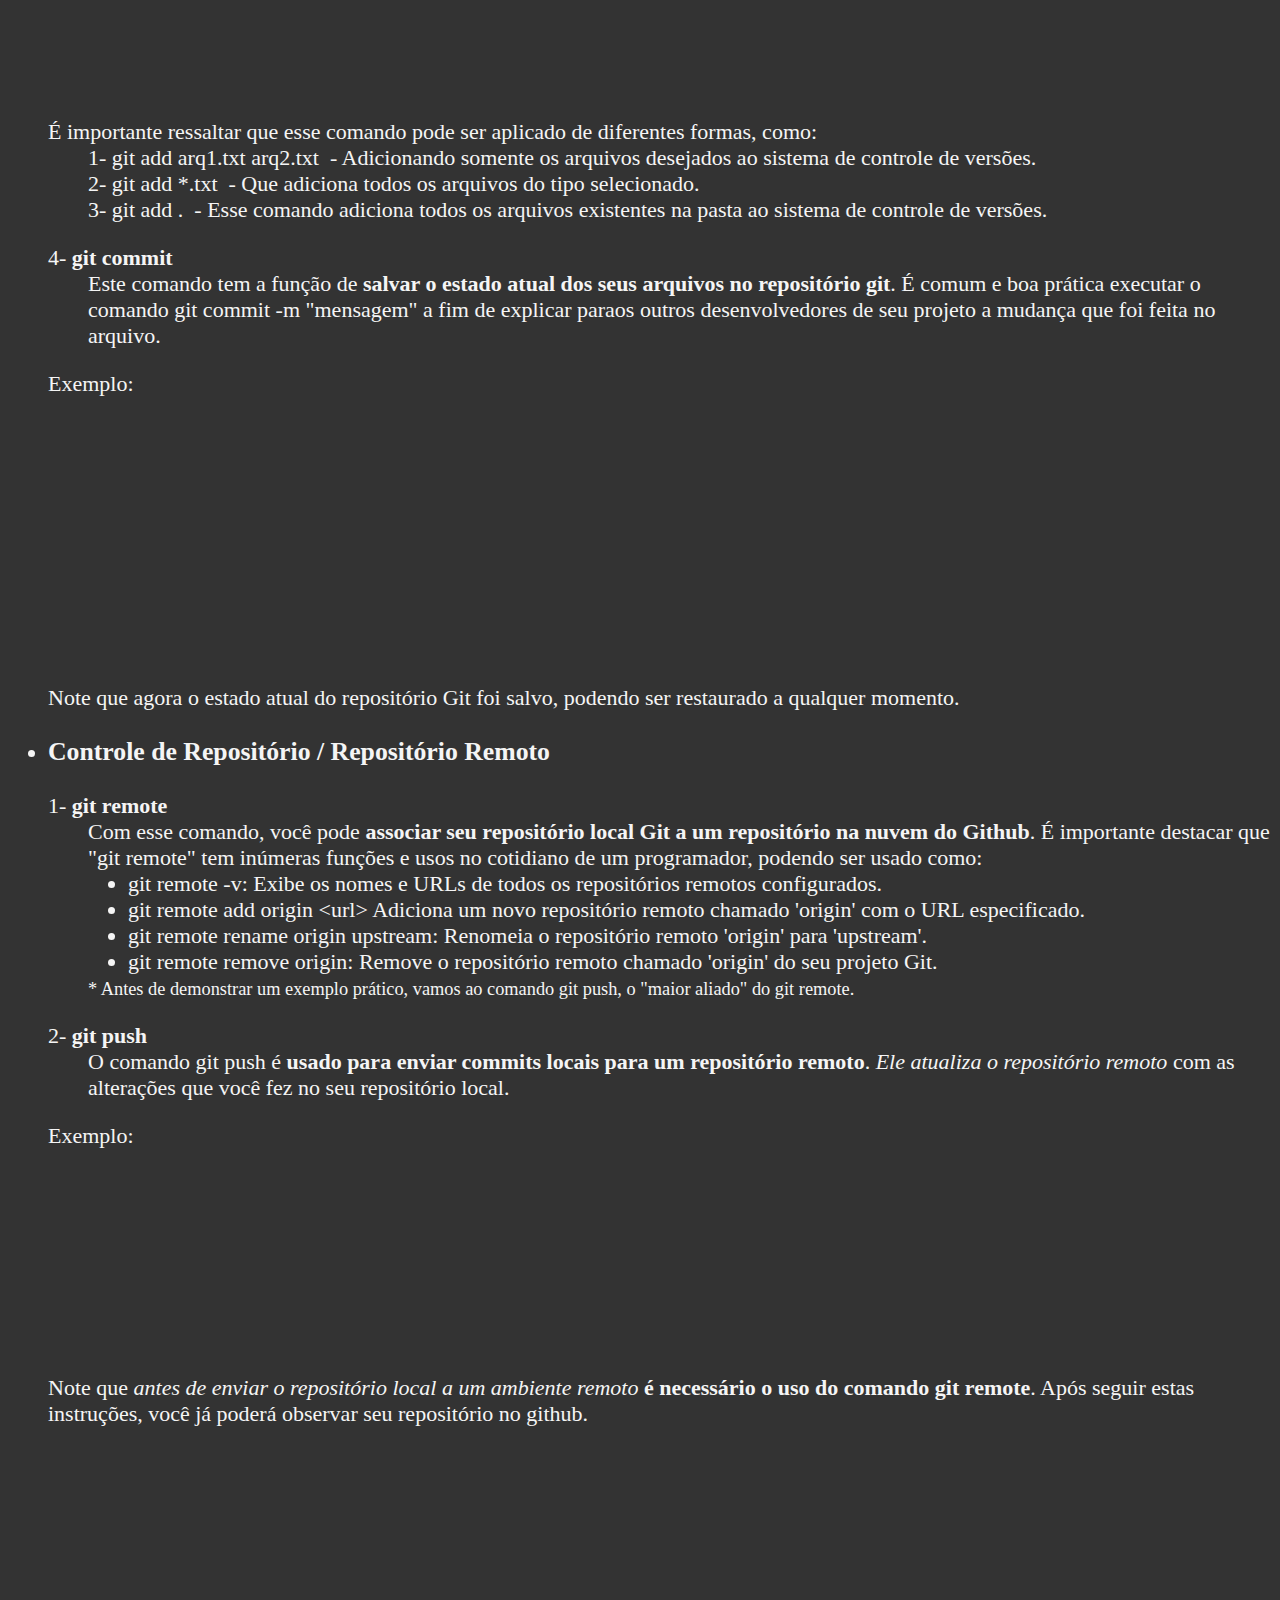
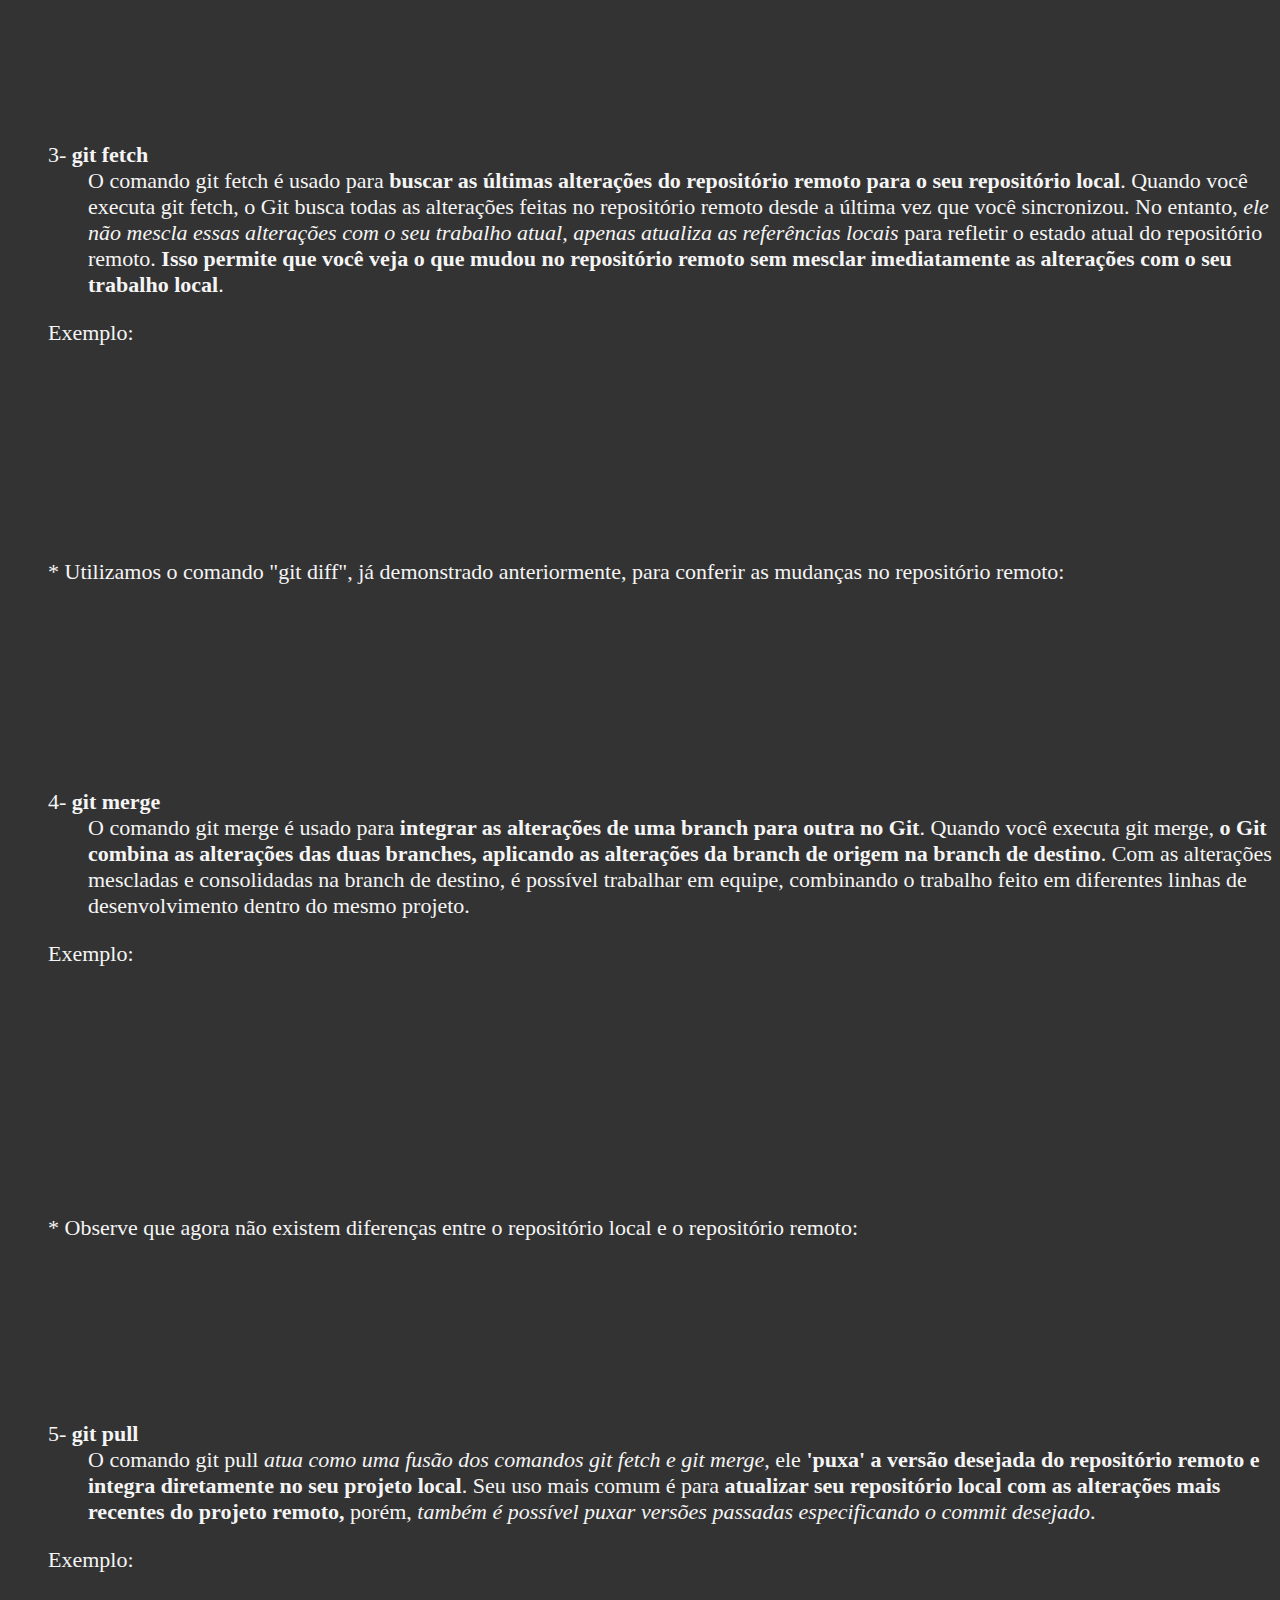
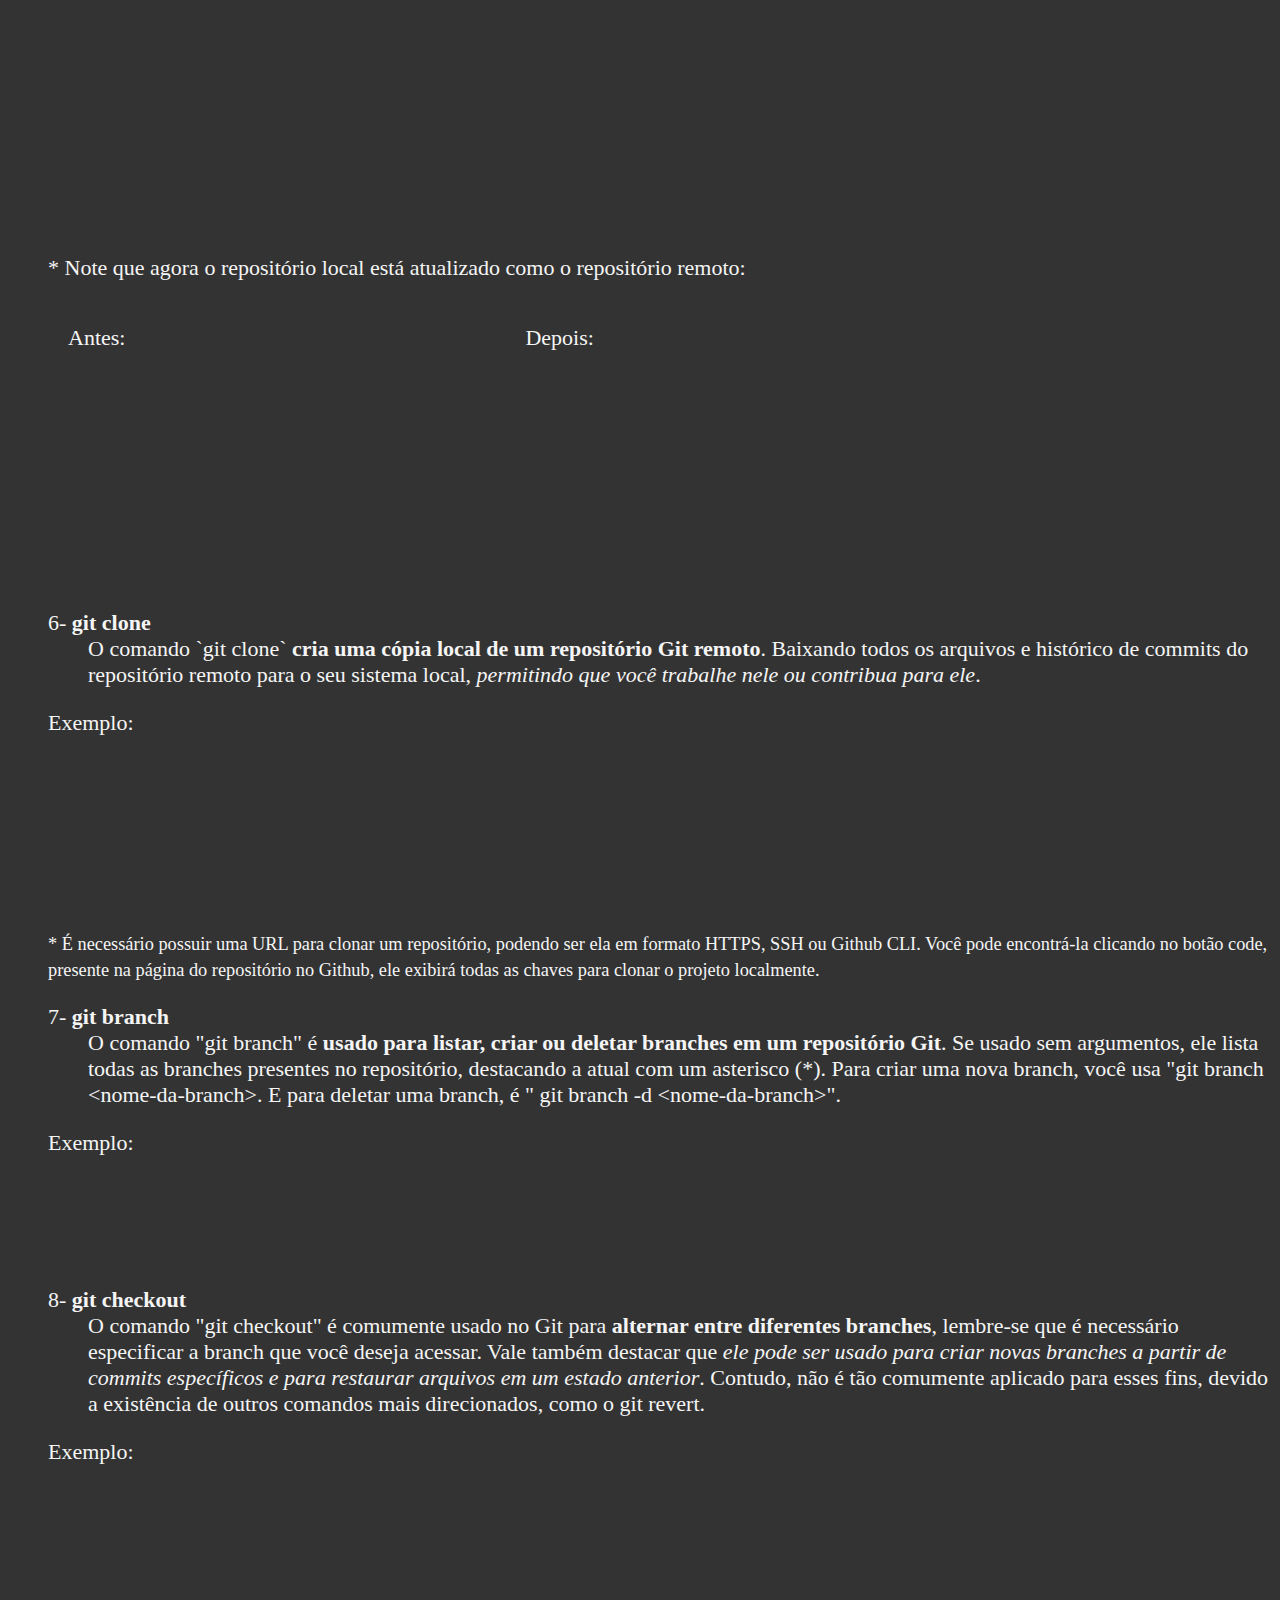
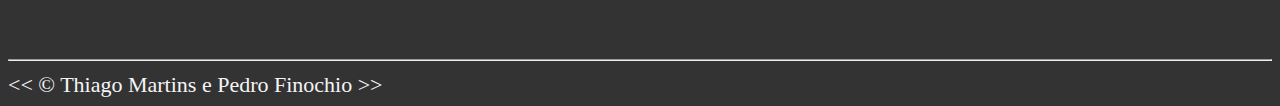
==== commit 6855ed84: "16/23" ====
--- a/index.html
+++ b/index.html
@@ -147,13 +147,31 @@
 
                 <dl>
                     <div class="container">
-                        <dt>3- <b>git diff</b></dt>
+                        <dt>3- <b>git show</b></dt>
+                        <dd>
+                            O comando git show <b>exibe informações sobre um commit específico, incluindo as mudanças
+                                introduzidas, as mensagens de commit e os metadados associados</b>. Observe que ele foca
+                            em mostrar informações detalhadas sobre um <i>único</i> commit especificado.
+                        </dd>
+                    </div>
+                </dl>
+
+                <figure>
+                    <figcaption>Exemplo:</figcaption>
+                    <img src="img/ex_gitshow.png" alt="Exemplo Git Show" title="Exemplo Git Show" width="660"
+                        height="174" loading="lazy">
+                </figure>
+
+                <dl>
+                    <div class="container">
+                        <dt>4- <b>git diff</b></dt>
 
                         <dd>
                             O comando git diff <b>compara as diferenças entre o estado atual do seu repositório Git e o
                                 último commit, mostrando as mudanças entre eles</b>. <i>Também pode ser usado para
                                 checar as mudanças entre diferentes branchs e de commits passados para commits
-                                recentes</i>.
+                                recentes</i>. Note que ele se difere ligeiramente do comando git show, visto que foca na
+                            diferença entre commits, e não em detalhar um especificamente.
                         </dd>
                     </div>
                 </dl>
@@ -169,7 +187,7 @@
                 </figure>
                 <dl>
                     <div class="container">
-                        <dt>4- <b>git revert</b></dt>
+                        <dt>5- <b>git revert</b></dt>
 
                         <dd>
                             O comando "git revert" é <b>usado para desfazer alterações introduzidas por commits
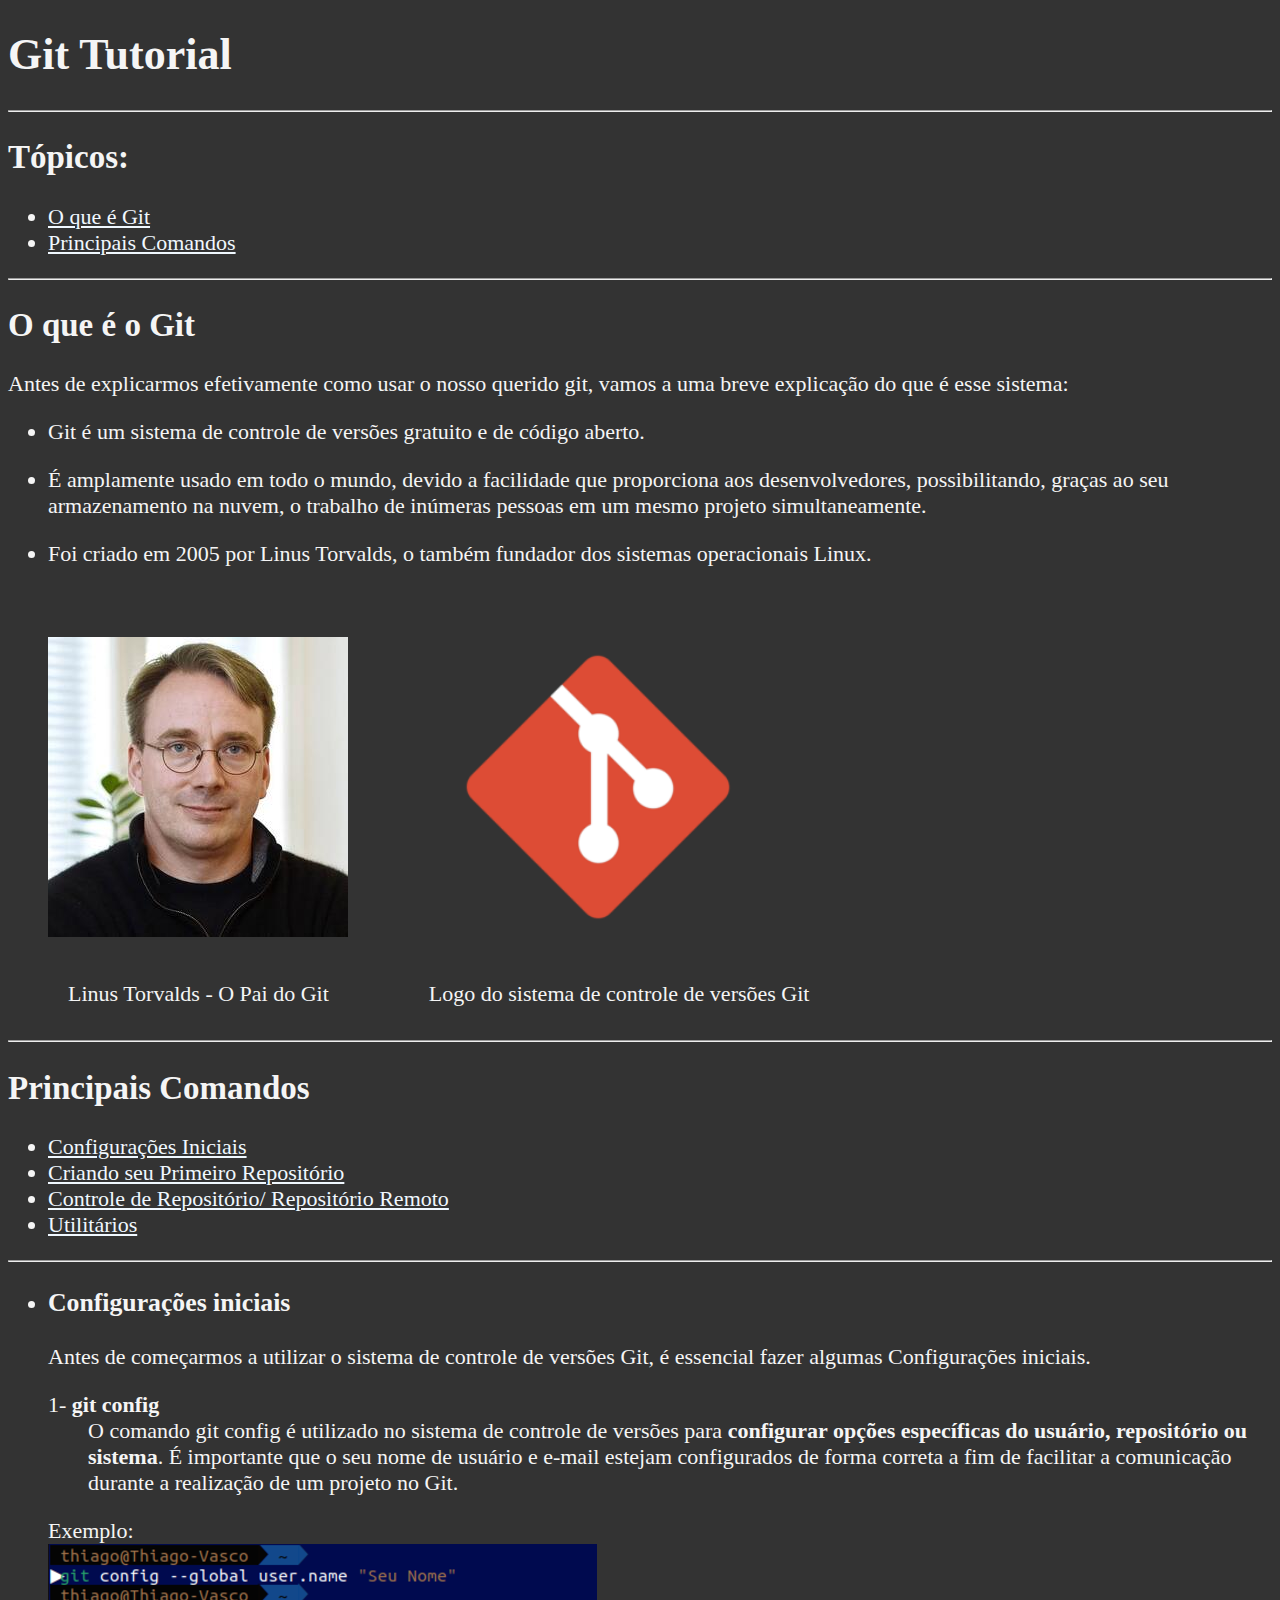
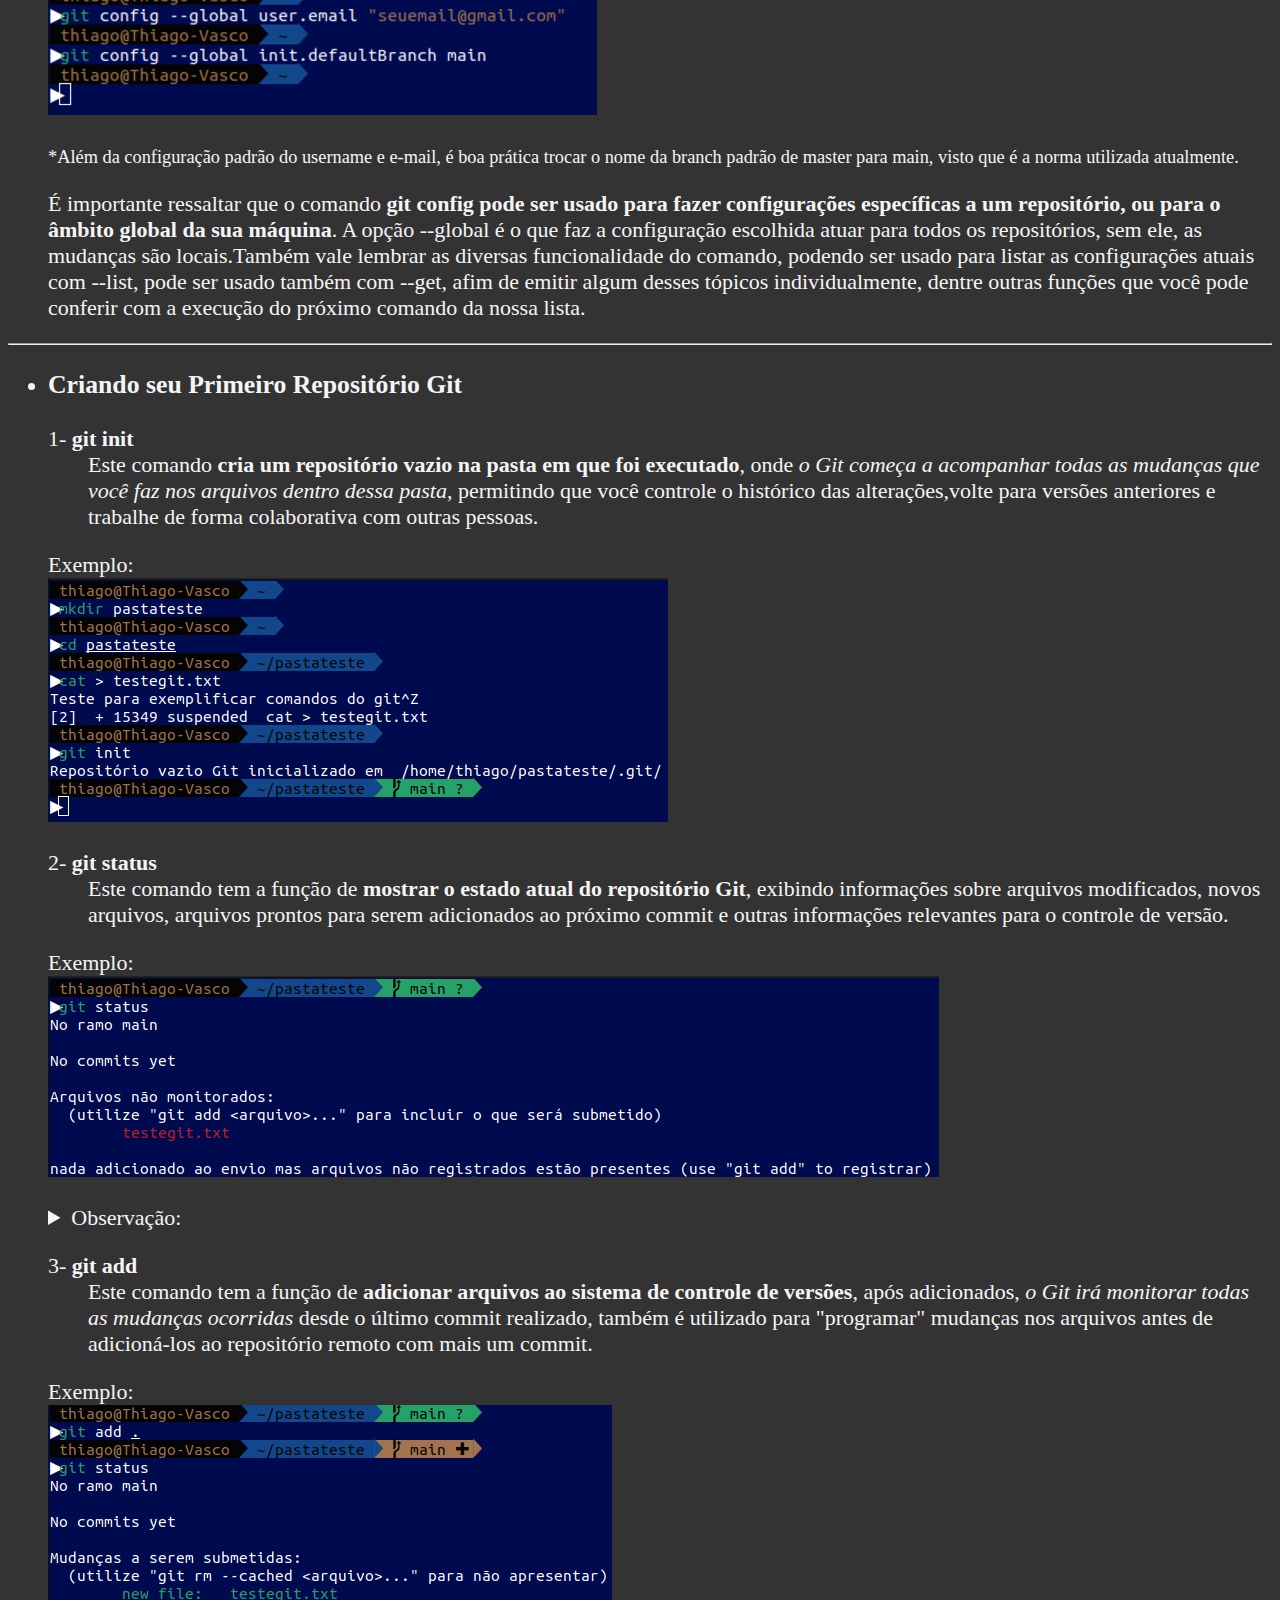
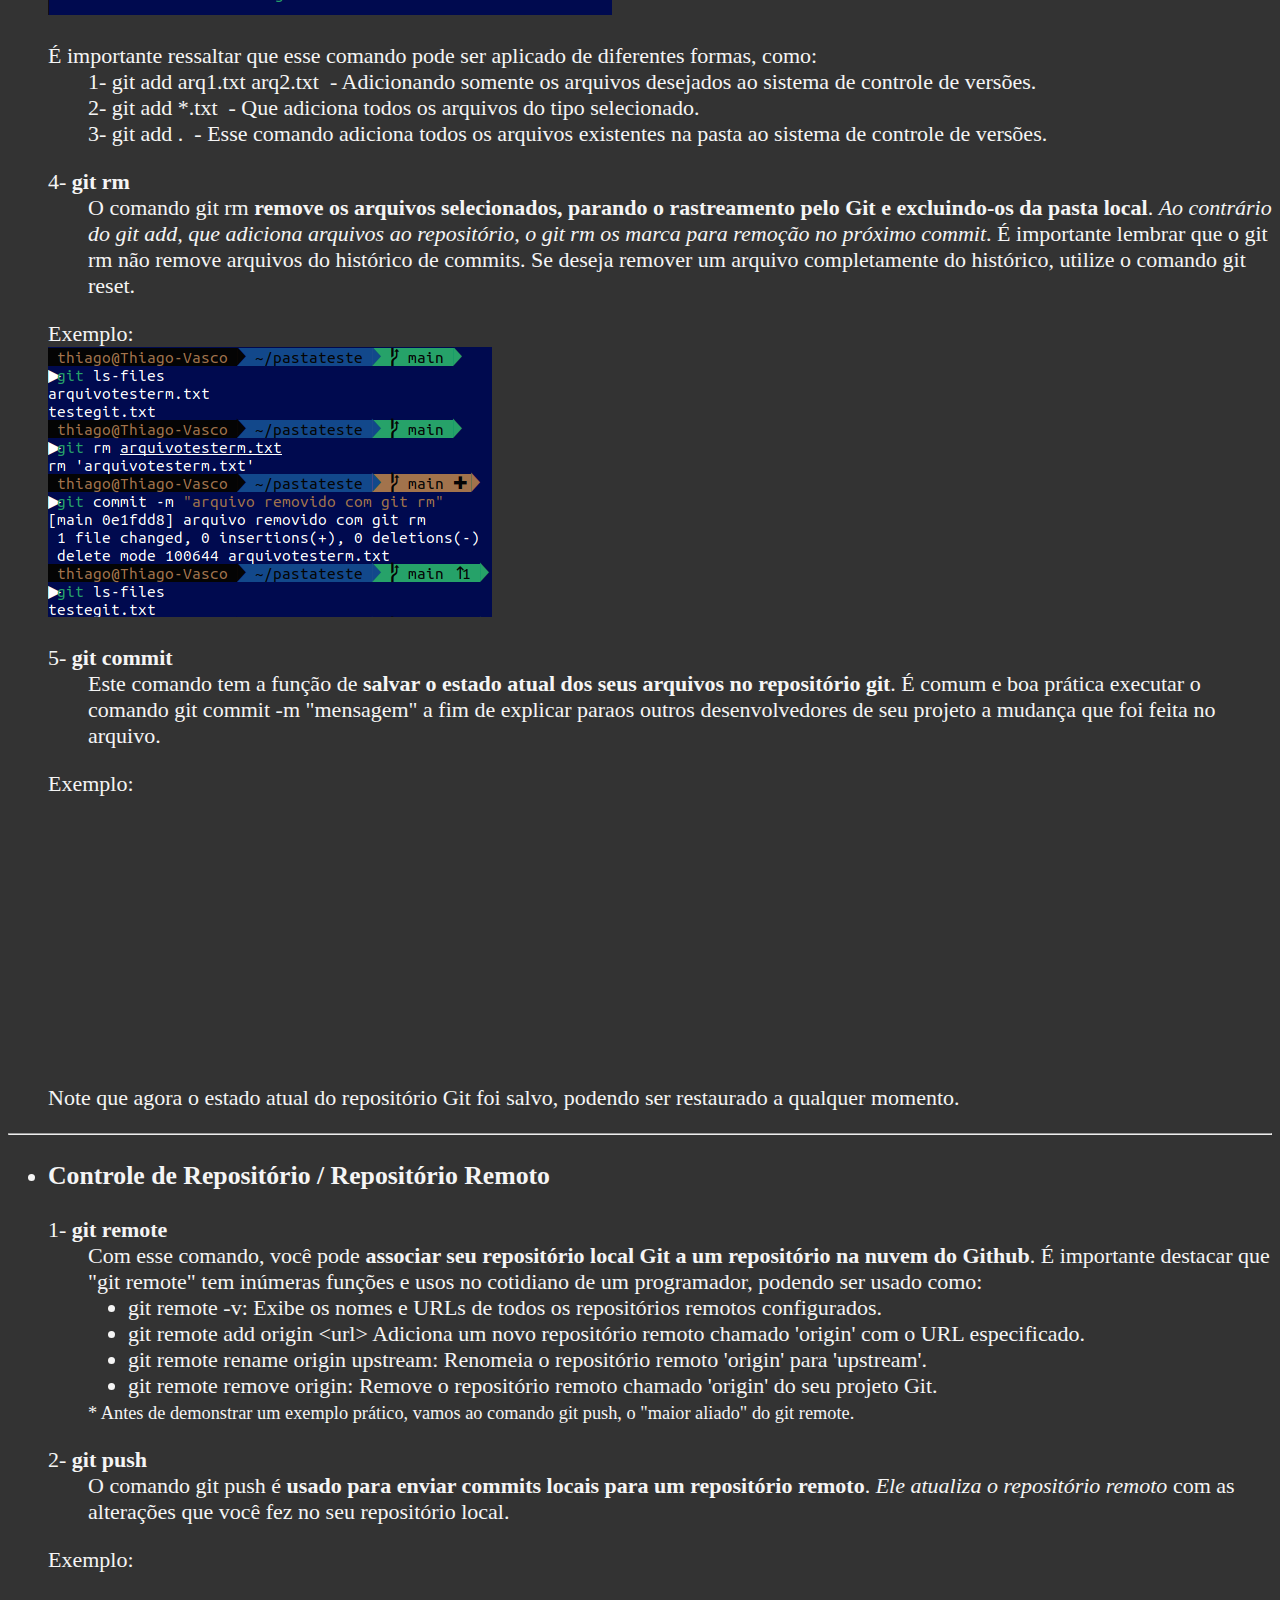
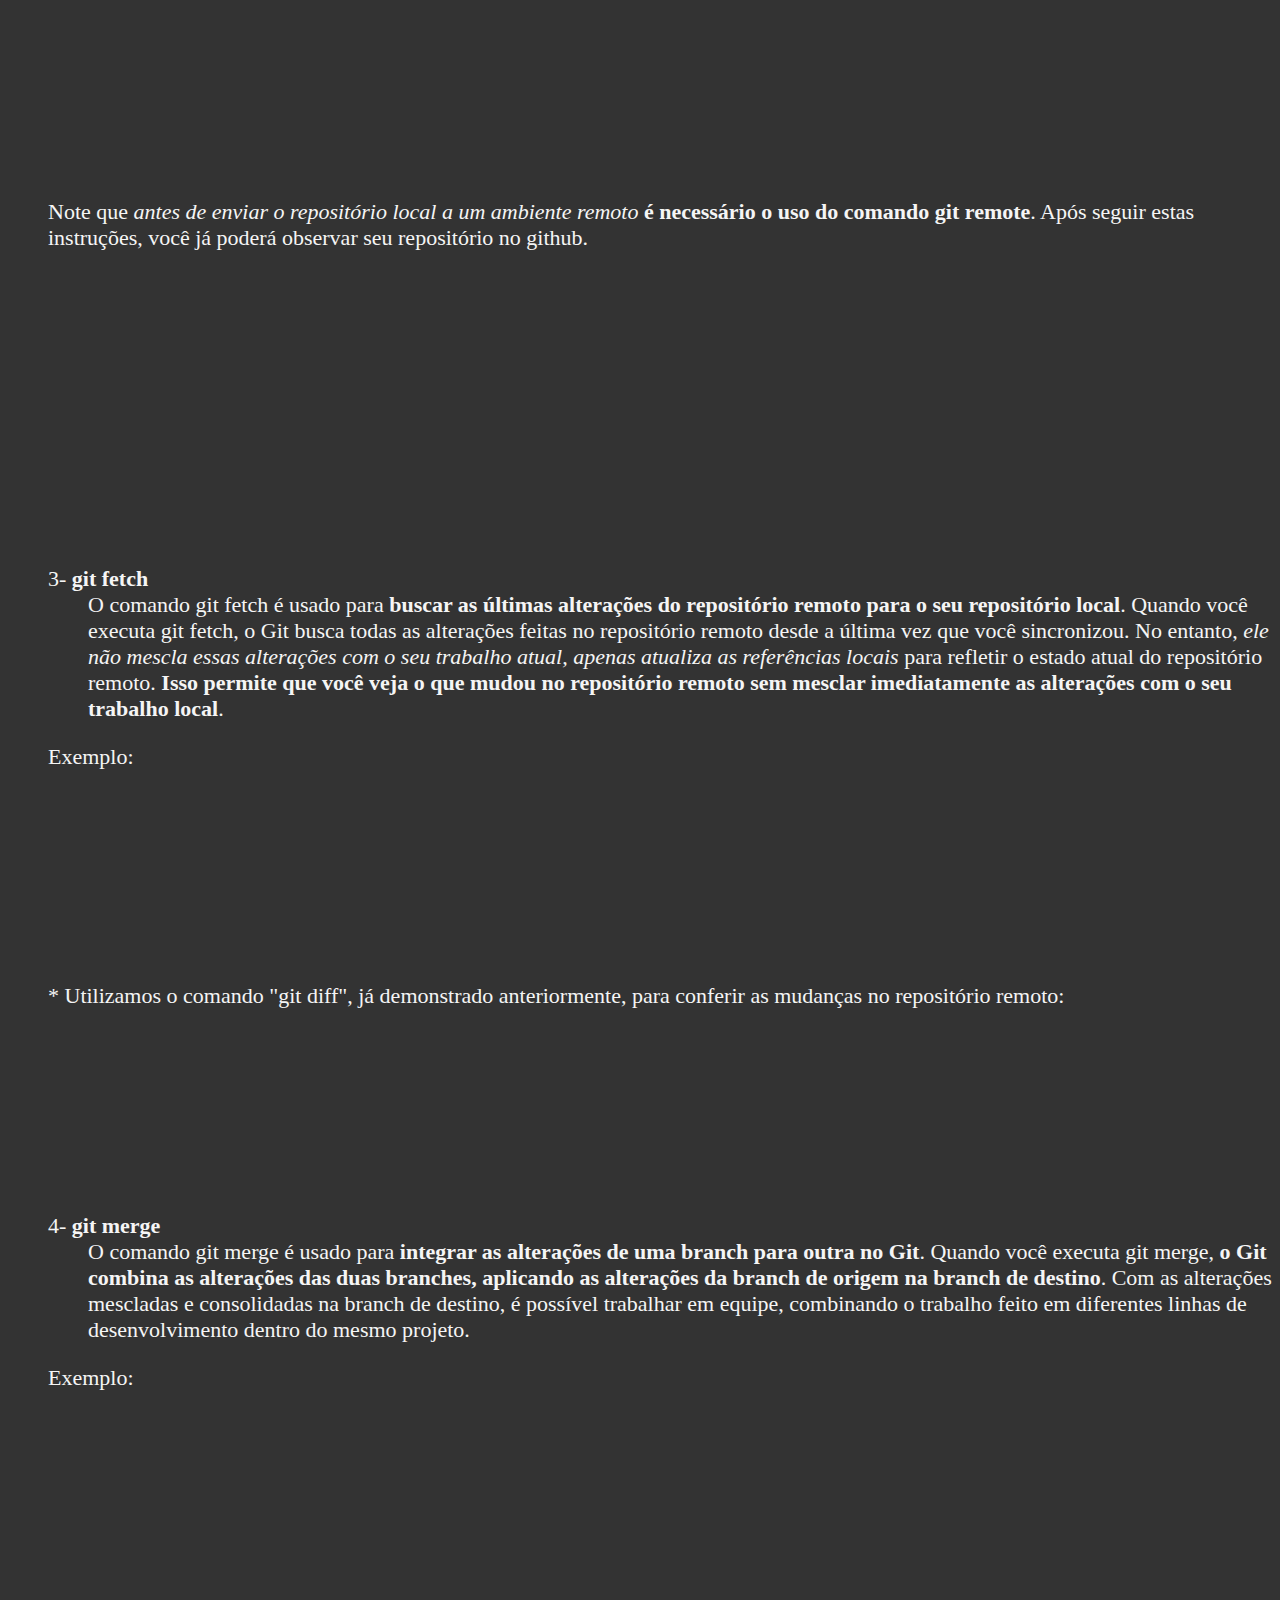
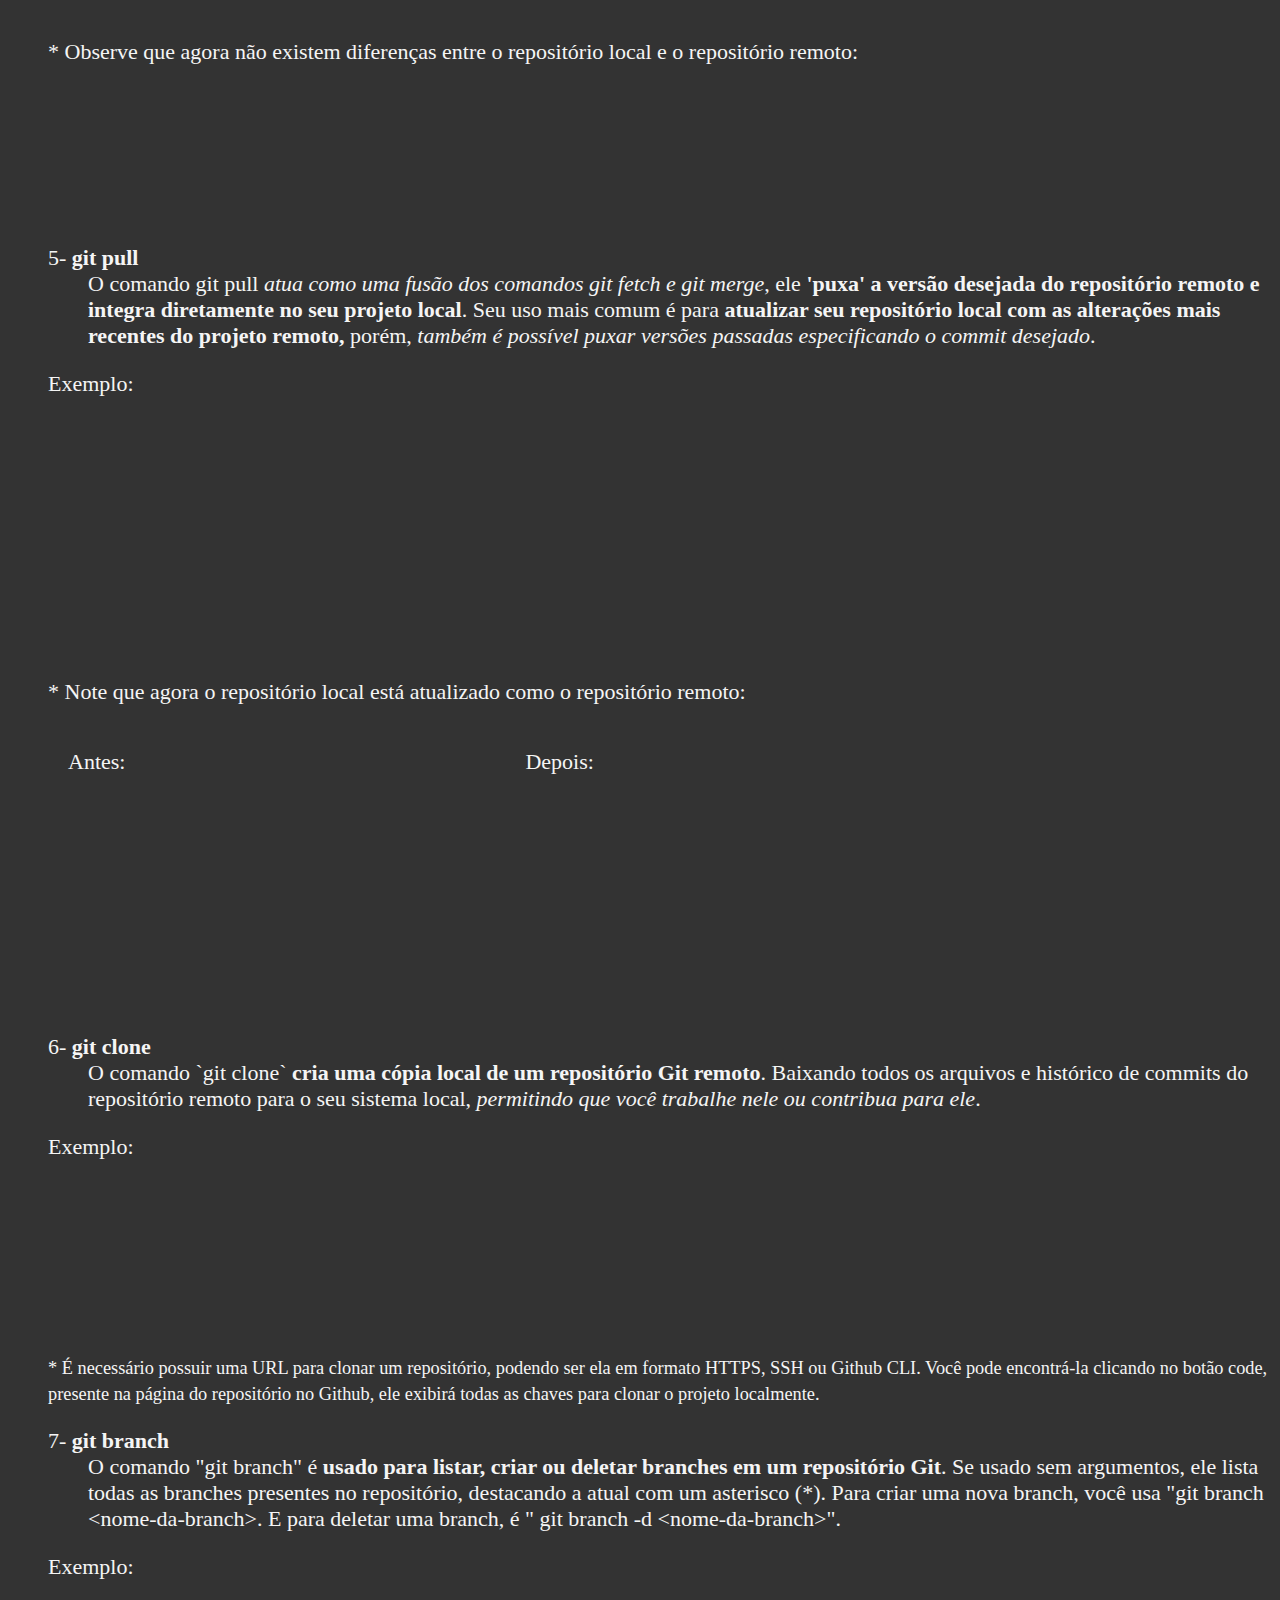
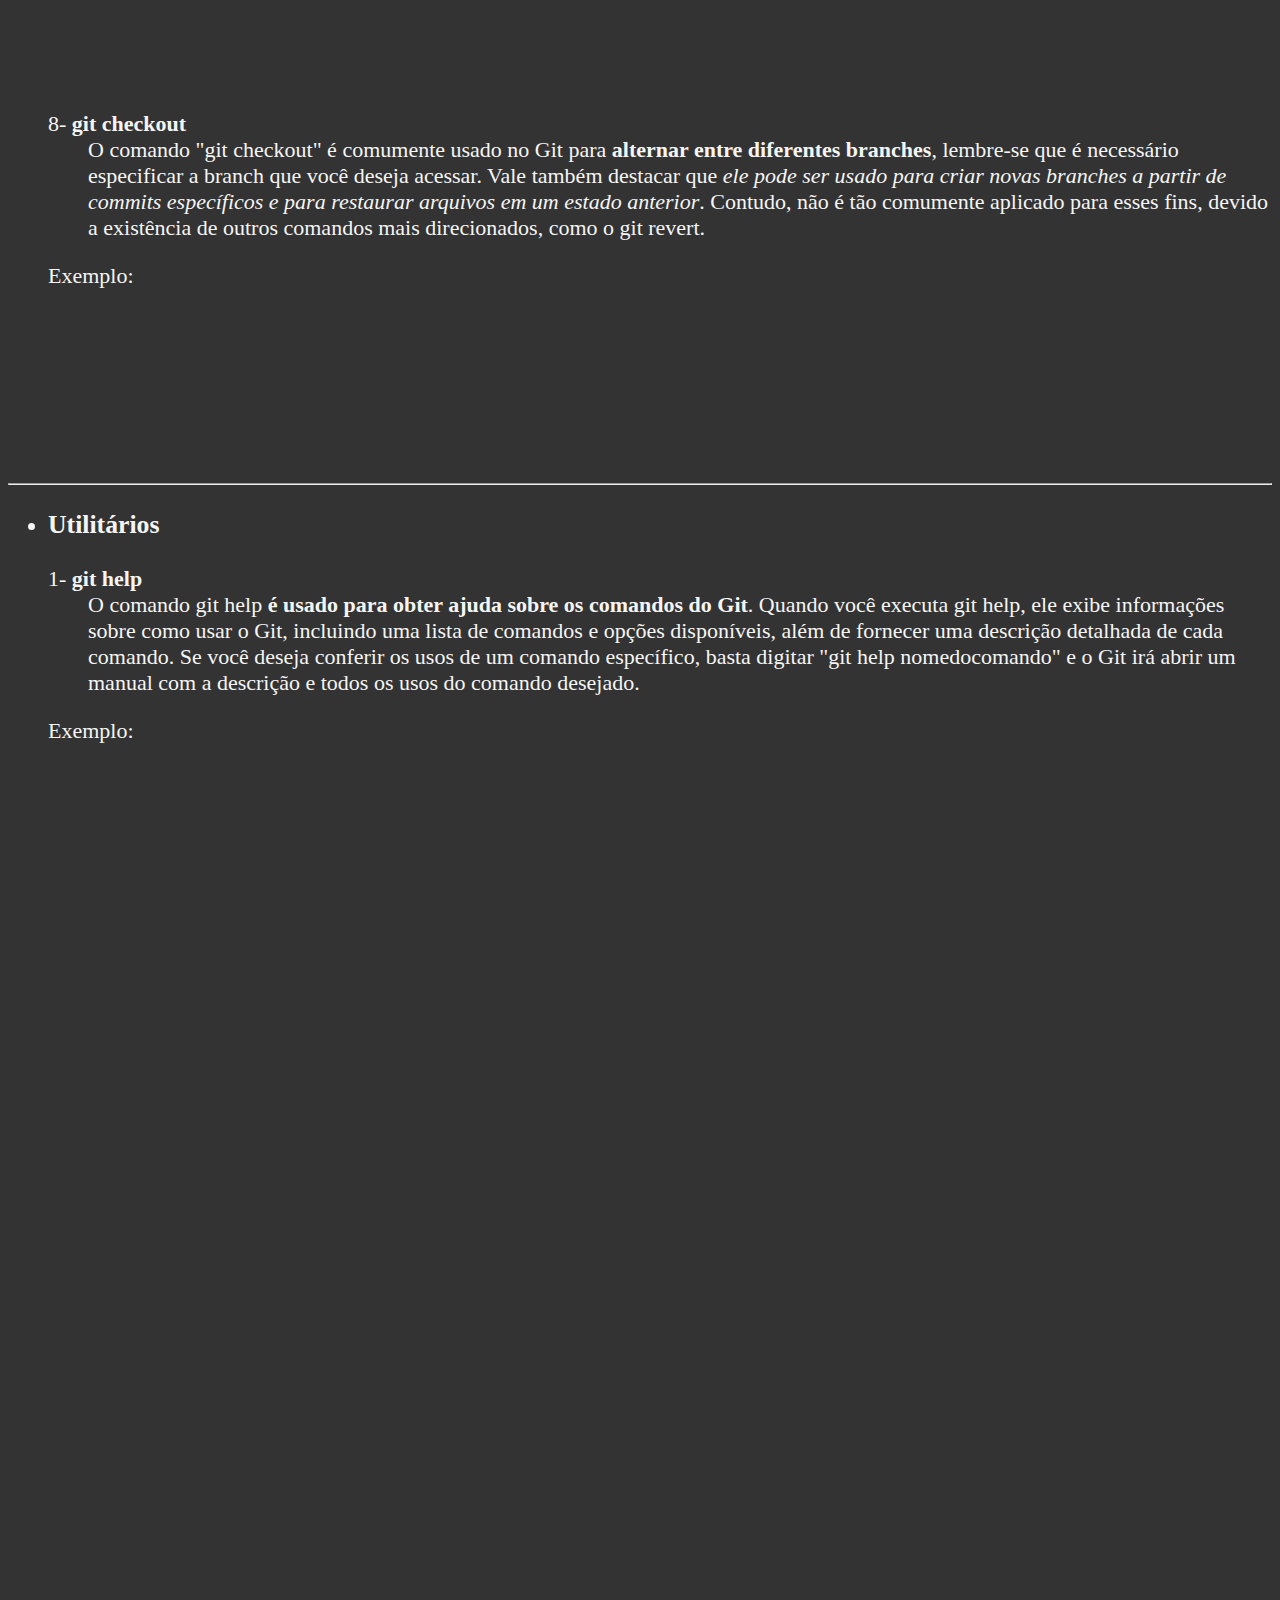
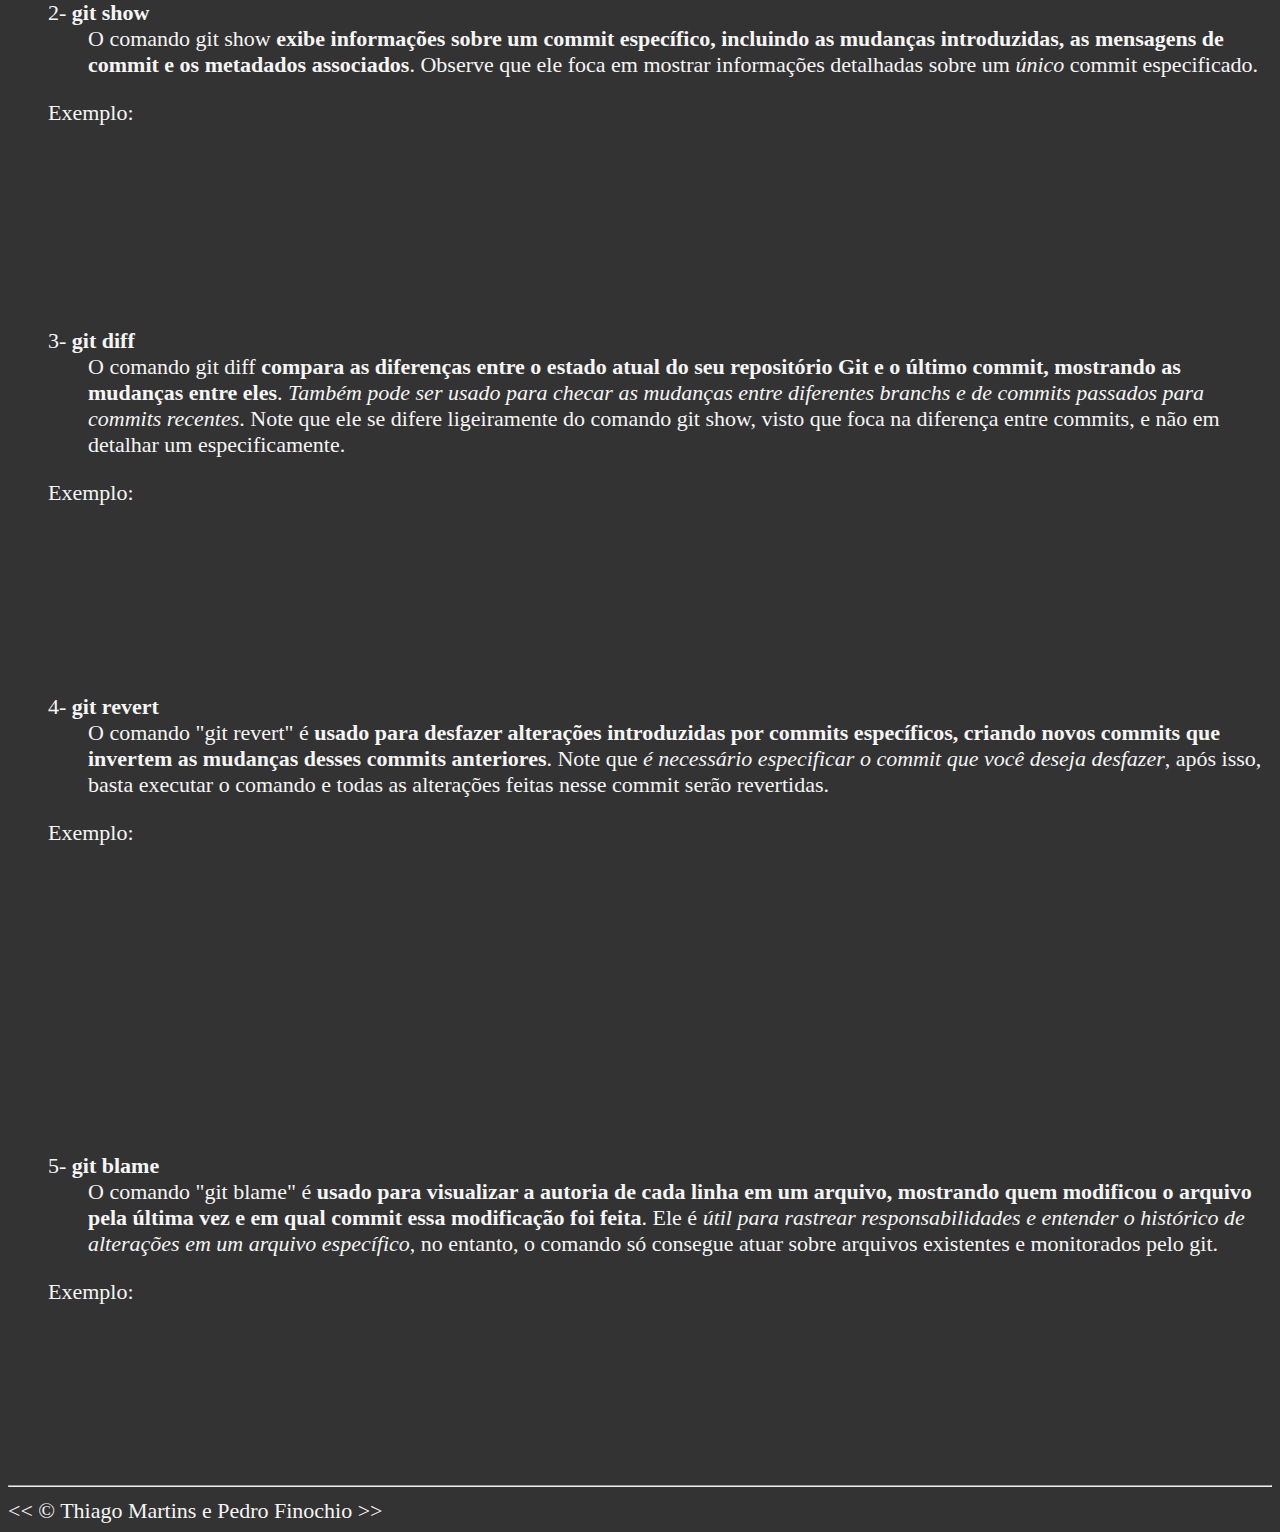
==== commit 6b946cde: "Site Remodelado 19/23" ====
--- a/index.html
+++ b/index.html
@@ -6,21 +6,21 @@
     <meta name="Autores" content="Thiago Martins e Pedro Finochio">
     <meta name="Descrição"
         content="Este site visa ensinar ao usuário como utilizar o sistema de controle de versões git e seus principais comandos.">
-    <title>Como usar Git</title>
+    <title>Git Tutorial</title>
     <link rel="icon" href="giticon.ico" type="image/x-icon">
     <link rel="stylesheet" href="main.css" type="text/css">
 </head>
 
 <body>
     <header>
-        <h1>Como usar Git</h1>
+        <h1>Git Tutorial</h1>
 
         <hr>
 
         <nav aria-label="Menu primário de Navegação">
             <h2>Tópicos:</h2>
             <ul>
-                <li><a href="#historiagit">O que é Git</a>.</li>
+                <li><a href="#historiagit">O que é Git</a></li>
                 <li><a href="#principaiscomandos">Principais Comandos</a></li>
             </ul>
         </nav>
@@ -75,10 +75,21 @@
 
         <article id="principaiscomandos">
             <h2>Principais Comandos</h2>
-            <section id="comandosconfig">
+            <nav aria-label="Menu Secundário de Navegação">
+                <ul>
+                    <li><a href="#config_iniciais">Configurações Iniciais</a></li>
+                    <li><a href="#seuprimeirorepositorio">Criando seu Primeiro Repositório</a></li>
+                    <li><a href="#controlederep">Controle de Repositório/ Repositório Remoto</a></li>
+                    <li><a href="#utilitarios">Utilitários</a></li>
+                </ul>
+            </nav>
+
+            <hr>
+
+            <section id="config_iniciais">
                 <ul>
                     <li>
-                        <h3>Configurações iniciais / Utilitários</h3>
+                        <h3>Configurações iniciais</h3>
                     </li>
                 </ul>
 
@@ -123,87 +134,14 @@
 
 
                 </div>
-
-                <dl>
-                    <div class="container">
-                        <dt>2- <b>git help</b></dt>
-
-                        <dd>
-                            O comando git help <b>é usado para obter ajuda sobre os comandos do Git</b>. Quando você
-                            executa git help, ele exibe informações sobre como usar o Git, incluindo uma lista de
-                            comandos e opções disponíveis, além de fornecer uma descrição detalhada de cada comando. Se
-                            você deseja conferir os usos de um comando específico, basta digitar "git help
-                            nomedocomando" e o Git irá abrir um manual com a descrição e todos os usos do comando
-                            desejado.
-                        </dd>
-                    </div>
-                </dl>
-
-                <figure>
-                    <figcaption>Exemplo:</figcaption>
-                    <img src="img/ex_githelp.png" alt="Exemplo Git Help" title="Exemplo Git Help" width="716"
-                        height="828" loading="lazy">
-                </figure>
-
-                <dl>
-                    <div class="container">
-                        <dt>3- <b>git show</b></dt>
-                        <dd>
-                            O comando git show <b>exibe informações sobre um commit específico, incluindo as mudanças
-                                introduzidas, as mensagens de commit e os metadados associados</b>. Observe que ele foca
-                            em mostrar informações detalhadas sobre um <i>único</i> commit especificado.
-                        </dd>
-                    </div>
-                </dl>
-
-                <figure>
-                    <figcaption>Exemplo:</figcaption>
-                    <img src="img/ex_gitshow.png" alt="Exemplo Git Show" title="Exemplo Git Show" width="660"
-                        height="174" loading="lazy">
-                </figure>
-
-                <dl>
-                    <div class="container">
-                        <dt>4- <b>git diff</b></dt>
-
-                        <dd>
-                            O comando git diff <b>compara as diferenças entre o estado atual do seu repositório Git e o
-                                último commit, mostrando as mudanças entre eles</b>. <i>Também pode ser usado para
-                                checar as mudanças entre diferentes branchs e de commits passados para commits
-                                recentes</i>. Note que ele se difere ligeiramente do comando git show, visto que foca na
-                            diferença entre commits, e não em detalhar um especificamente.
-                        </dd>
-                    </div>
-                </dl>
-                <figure>
-                    <figcaption>Exemplo:</figcaption>
-                    <div class="alinhar">
-                        <img src="img/ex2_gitdiff.png" alt="Exemplo Git Diff" title="Exemplo Git Diff" width="462"
-                            height="69" loading="lazy">
-
-                        <img src="img/ex_gitdiff.png" alt="Diferenças main atual e penúltimo commit"
-                            title="Diferenças main atual e penúltimo commit" width="371" height="166" loading="lazy">
-                    </div>
-                </figure>
-                <dl>
-                    <div class="container">
-                        <dt>5- <b>git revert</b></dt>
-
-                        <dd>
-                            O comando "git revert" é <b>usado para desfazer alterações introduzidas por commits
-                                específicos, criando novos commits que invertem as mudanças desses commits
-                                anteriores</b>. Note que <i>é necessário especificar o commit que você deseja
-                                desfazer</i>, após isso, basta executar o comando e todas as alterações feitas nesse
-                            commit serão revertidas.
-                        </dd>
-                    </div>
-                </dl>
             </section>
 
-            <section id="comandosinicializar">
+            <hr>
+
+            <section id="seuprimeirorepositorio">
                 <ul>
                     <li>
-                        <h3>Comandos de Inicialização</h3>
+                        <h3>Criando seu Primeiro Repositório Git</h3>
                     </li>
                 </ul>
 
@@ -286,7 +224,30 @@
 
                 <dl>
                     <div class="container">
-                        <dt>4- <b>git commit</b></dt>
+                        <dt>4- <b>git rm</b></dt>
+                        <dd>
+                            O comando git rm <b>remove os arquivos selecionados, parando o rastreamento pelo Git e
+                                excluindo-os da
+                                pasta local</b>. <i>Ao contrário do git add, que adiciona arquivos ao repositório, o git
+                                rm
+                                os marca para remoção no próximo commit</i>. É importante lembrar que o git rm não
+                            remove
+                            arquivos do histórico de commits. Se deseja remover um arquivo completamente do histórico,
+                            utilize o comando git reset.
+
+                        </dd>
+                    </div>
+                </dl>
+
+                <figure>
+                    <figcaption>Exemplo:</figcaption>
+                    <img src="img/ex_grm.png" alt="Exemplo Git rm" title="Exemplo Git rm" width="444" height="270"
+                        loading="lazy">
+                </figure>
+
+                <dl>
+                    <div class="container">
+                        <dt>5- <b>git commit</b></dt>
                         <dd>Este comando tem a função de <b>salvar o estado atual dos seus arquivos no repositório
                                 git</b>. É comum e boa prática executar o comando git commit -m "mensagem" a fim de
                             explicar paraos outros desenvolvedores de seu projeto a mudança que foi feita no arquivo.
@@ -306,7 +267,9 @@
                 </div>
             </section>
 
-            <section id="comandoscontrole">
+            <hr>
+
+            <section id="controlederep">
                 <ul>
                     <li>
                         <h3>Controle de Repositório / Repositório Remoto</h3>
@@ -532,9 +495,121 @@
                     <img src="img/ex_gitckout.png" alt="Exemplo Git Checkout" title="Exemplo Git Checkout" width="600"
                         height="166" loading="lazy">
                 </figure>
-
-
-
+            </section>
+
+            <hr>
+
+            <section id="utilitarios">
+                <ul>
+                    <li>
+                        <h3>Utilitários</h3>
+                    </li>
+                </ul>
+                <dl>
+                    <div class="container">
+                        <dt>1- <b>git help</b></dt>
+
+                        <dd>
+                            O comando git help <b>é usado para obter ajuda sobre os comandos do Git</b>. Quando você
+                            executa git help, ele exibe informações sobre como usar o Git, incluindo uma lista de
+                            comandos e opções disponíveis, além de fornecer uma descrição detalhada de cada comando. Se
+                            você deseja conferir os usos de um comando específico, basta digitar "git help
+                            nomedocomando" e o Git irá abrir um manual com a descrição e todos os usos do comando
+                            desejado.
+                        </dd>
+                    </div>
+                </dl>
+
+                <figure>
+                    <figcaption>Exemplo:</figcaption>
+                    <img src="img/ex_githelp.png" alt="Exemplo Git Help" title="Exemplo Git Help" width="716"
+                        height="828" loading="lazy">
+                </figure>
+
+                <dl>
+                    <div class="container">
+                        <dt>2- <b>git show</b></dt>
+                        <dd>
+                            O comando git show <b>exibe informações sobre um commit específico, incluindo as mudanças
+                                introduzidas, as mensagens de commit e os metadados associados</b>. Observe que ele foca
+                            em mostrar informações detalhadas sobre um <i>único</i> commit especificado.
+                        </dd>
+                    </div>
+                </dl>
+
+                <figure>
+                    <figcaption>Exemplo:</figcaption>
+                    <img src="img/ex_gitshow.png" alt="Exemplo Git Show" title="Exemplo Git Show" width="660"
+                        height="174" loading="lazy">
+                </figure>
+
+                <dl>
+                    <div class="container">
+                        <dt>3- <b>git diff</b></dt>
+
+                        <dd>
+                            O comando git diff <b>compara as diferenças entre o estado atual do seu repositório Git e o
+                                último commit, mostrando as mudanças entre eles</b>. <i>Também pode ser usado para
+                                checar as mudanças entre diferentes branchs e de commits passados para commits
+                                recentes</i>. Note que ele se difere ligeiramente do comando git show, visto que foca na
+                            diferença entre commits, e não em detalhar um especificamente.
+                        </dd>
+                    </div>
+                </dl>
+                <figure>
+                    <figcaption>Exemplo:</figcaption>
+                    <div class="alinhar">
+                        <img src="img/ex2_gitdiff.png" alt="Exemplo Git Diff" title="Exemplo Git Diff" width="462"
+                            height="69" loading="lazy">
+
+                        <img src="img/ex_gitdiff.png" alt="Diferenças main atual e penúltimo commit"
+                            title="Diferenças main atual e penúltimo commit" width="371" height="166" loading="lazy">
+                    </div>
+                </figure>
+                <dl>
+                    <div class="container">
+                        <dt>4- <b>git revert</b></dt>
+
+                        <dd>
+                            O comando "git revert" é <b>usado para desfazer alterações introduzidas por commits
+                                específicos, criando novos commits que invertem as mudanças desses commits
+                                anteriores</b>. Note que <i>é necessário especificar o commit que você deseja
+                                desfazer</i>, após isso, basta executar o comando e todas as alterações feitas nesse
+                            commit serão revertidas.
+                        </dd>
+                    </div>
+                </dl>
+
+                <figure>
+                    <figcaption>Exemplo:</figcaption>
+                    <img src="img/ex_gitrvrt.png" alt="Exemplo Git Revert" title="Exemplo Git Revert" width="482"
+                        height="279" loading="lazy">
+                </figure>
+
+                <dl>
+                    <div class="container">
+                        <dt>5- <b>git blame</b></dt>
+
+                        <dd>
+                            O comando "git blame" é <b>usado para visualizar a autoria de cada linha em um arquivo,
+                                mostrando quem modificou o arquivo pela última vez e em qual commit essa modificação foi
+                                feita</b>. Ele é <i>útil para rastrear responsabilidades e entender o histórico de
+                                alterações em um arquivo específico</i>, no entanto, o comando só consegue atuar sobre
+                            arquivos existentes e monitorados pelo git.
+                        </dd>
+                    </div>
+                </dl>
+
+                <figure>
+                    <figcaption>Exemplo:</figcaption>
+
+                    <img src="img/ex1_gblame.png" alt="Exemplo Git Blame" title="Exemplo Git Blame" width="840"
+                        height="73" loading="lazy">
+
+                    <img src="img/ex2_gblame.png" alt="Descrição das alterações feitas em cada commit no arquivo"
+                        title="Descrição das alterações feitas em cada commit no arquivo" width="842" height="73"
+                        loading="lazy">
+                </figure>
             </section>
         </article>
     </main>
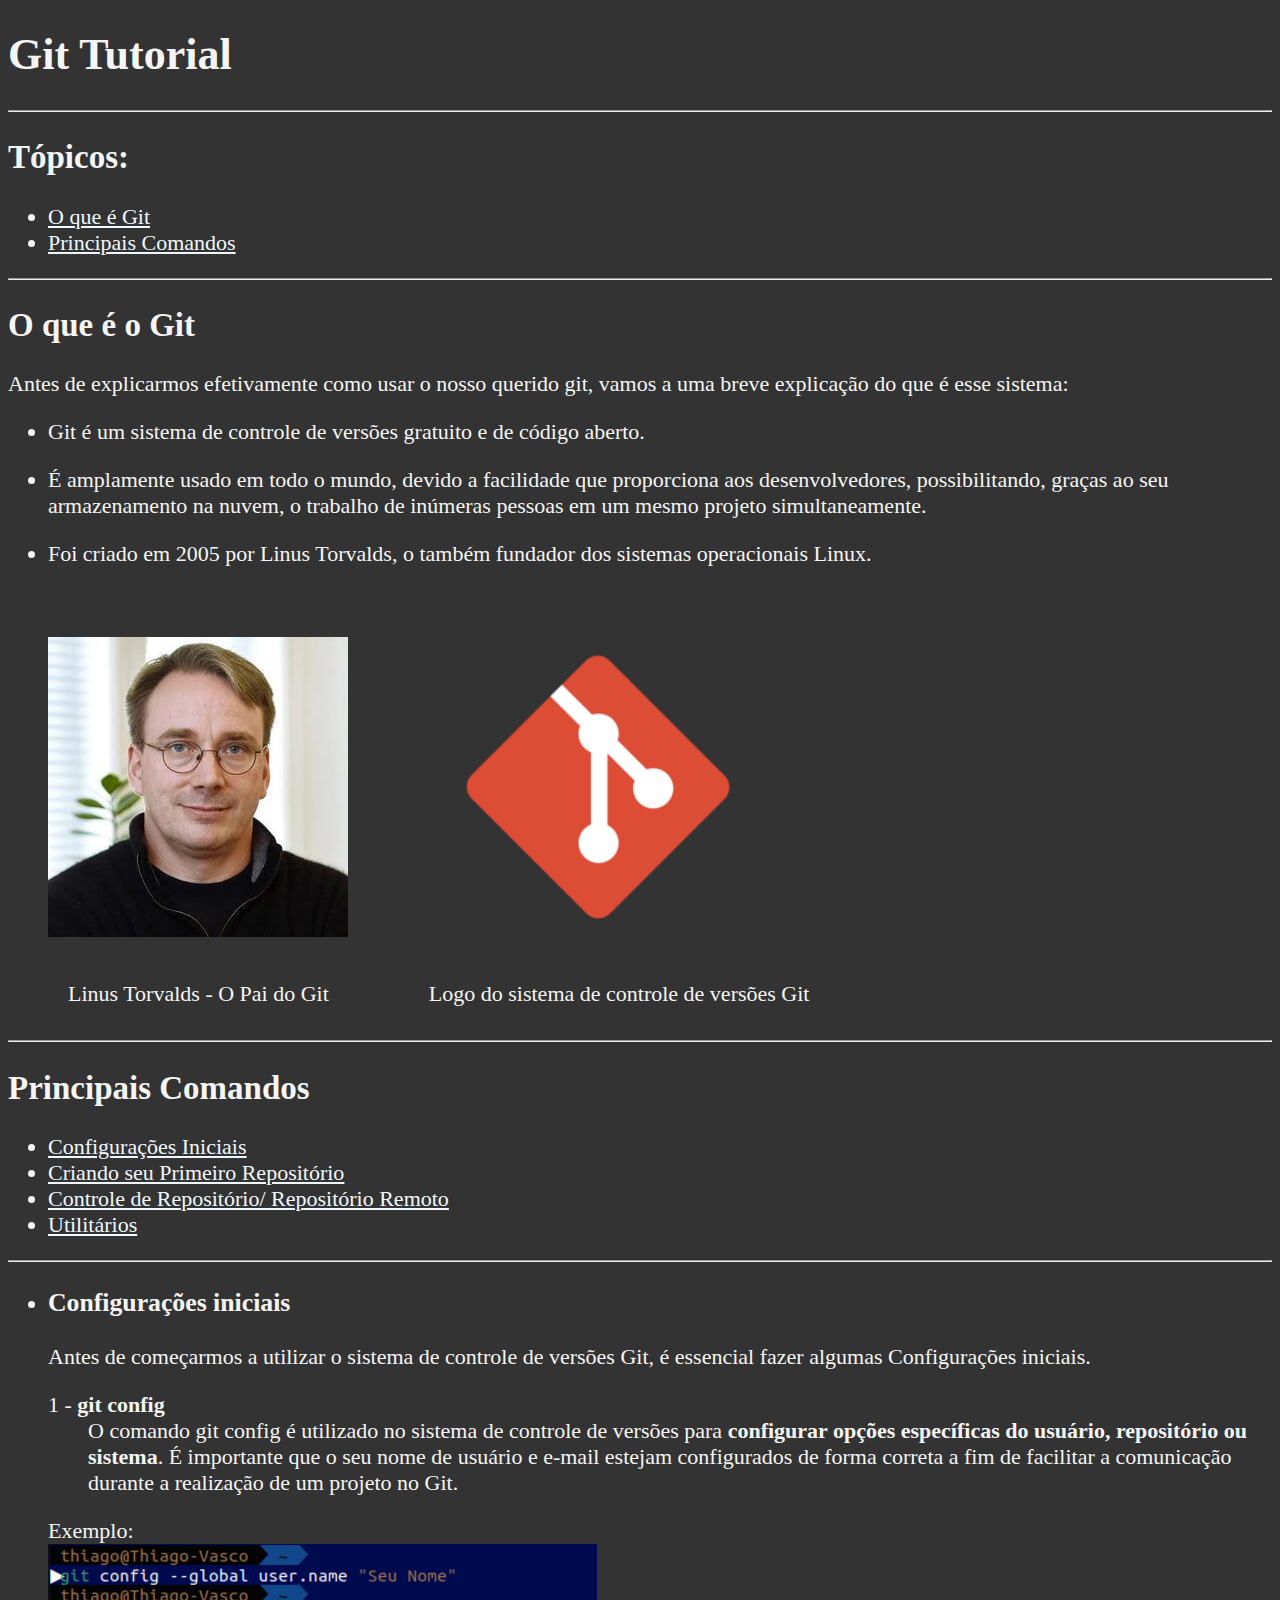
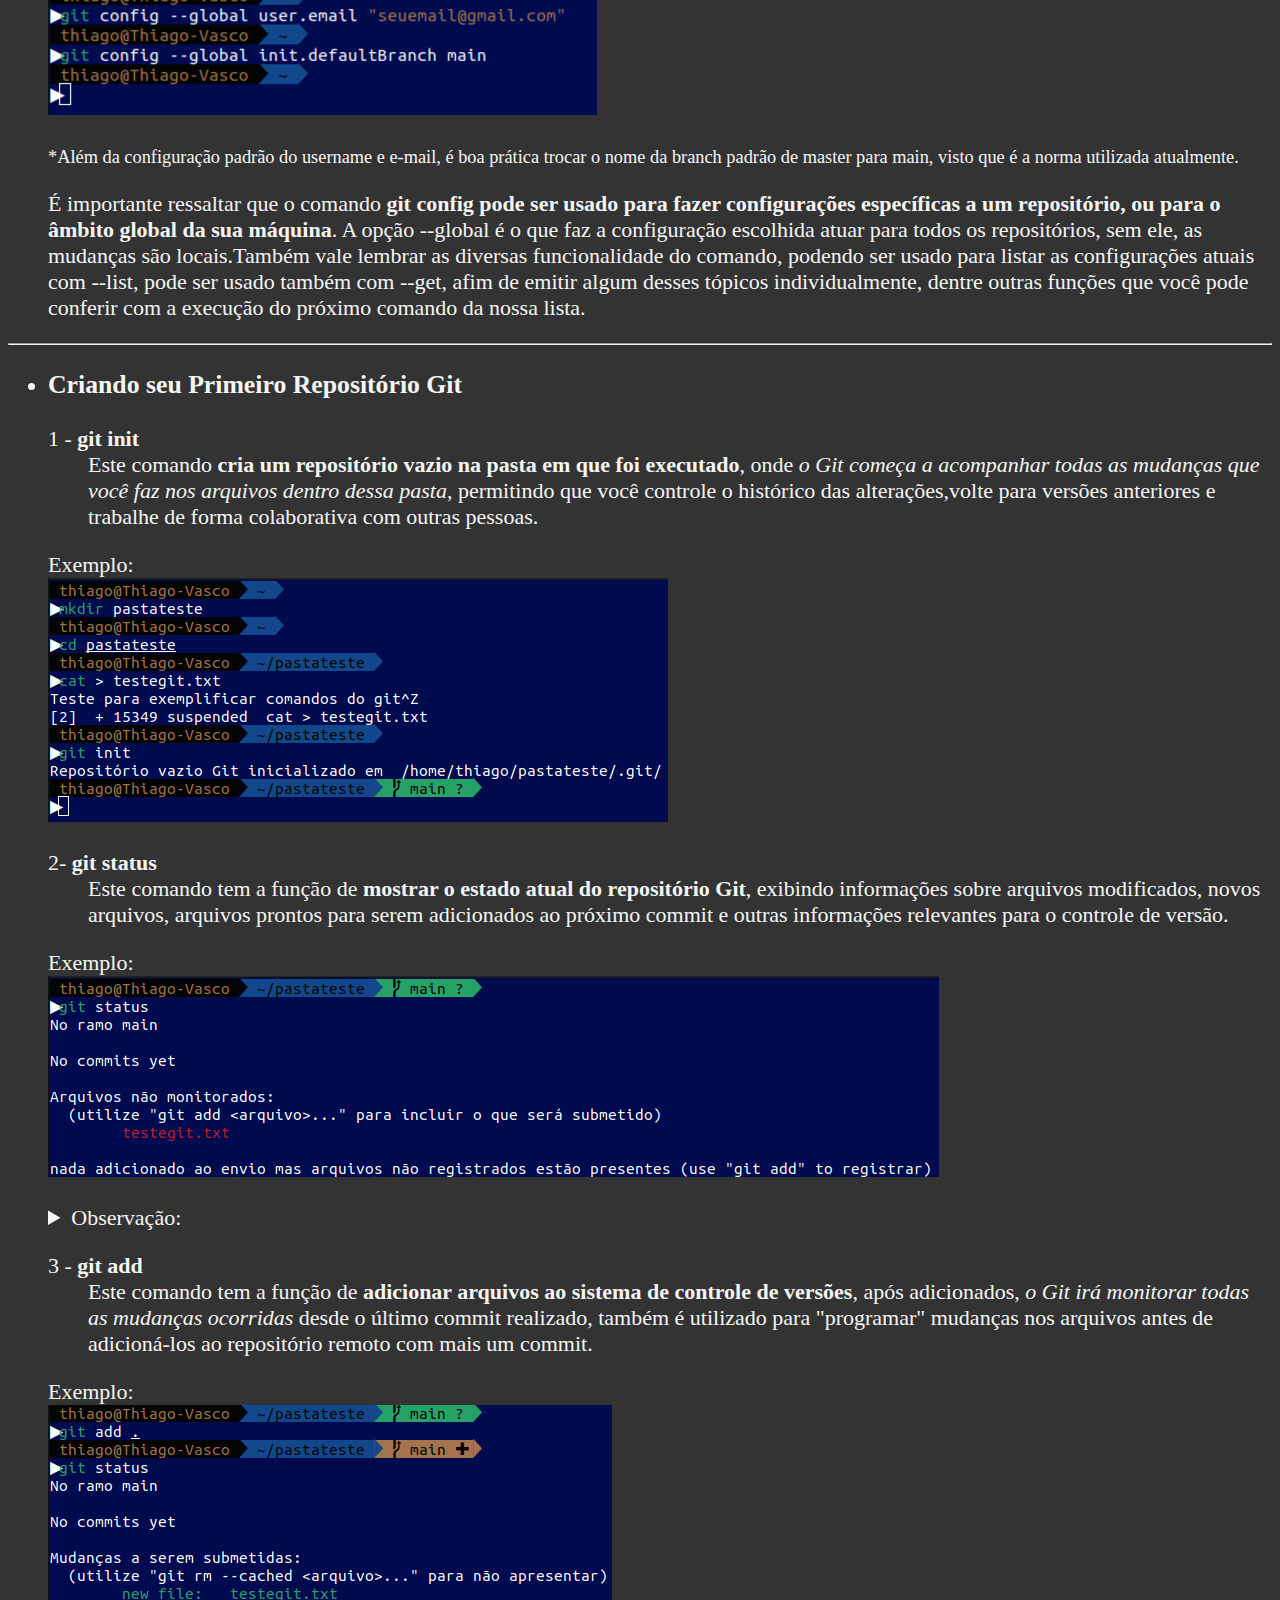
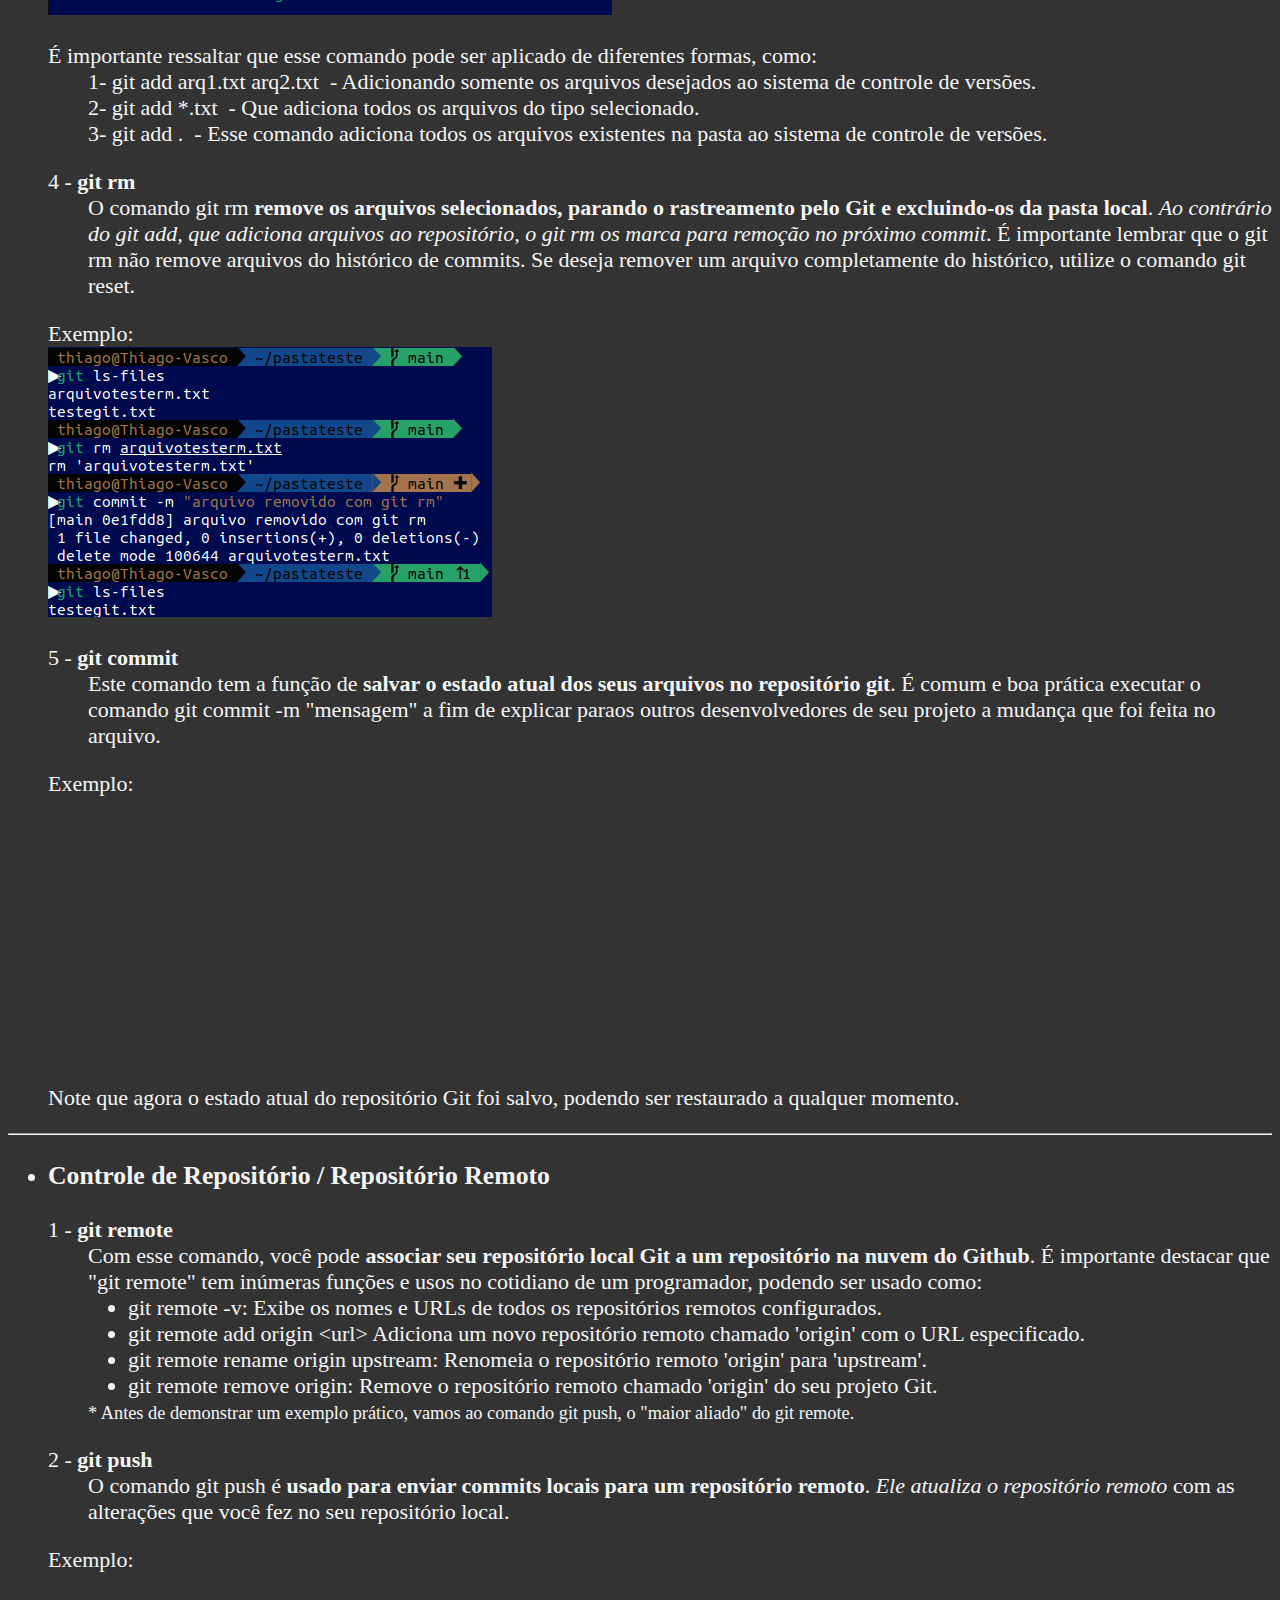
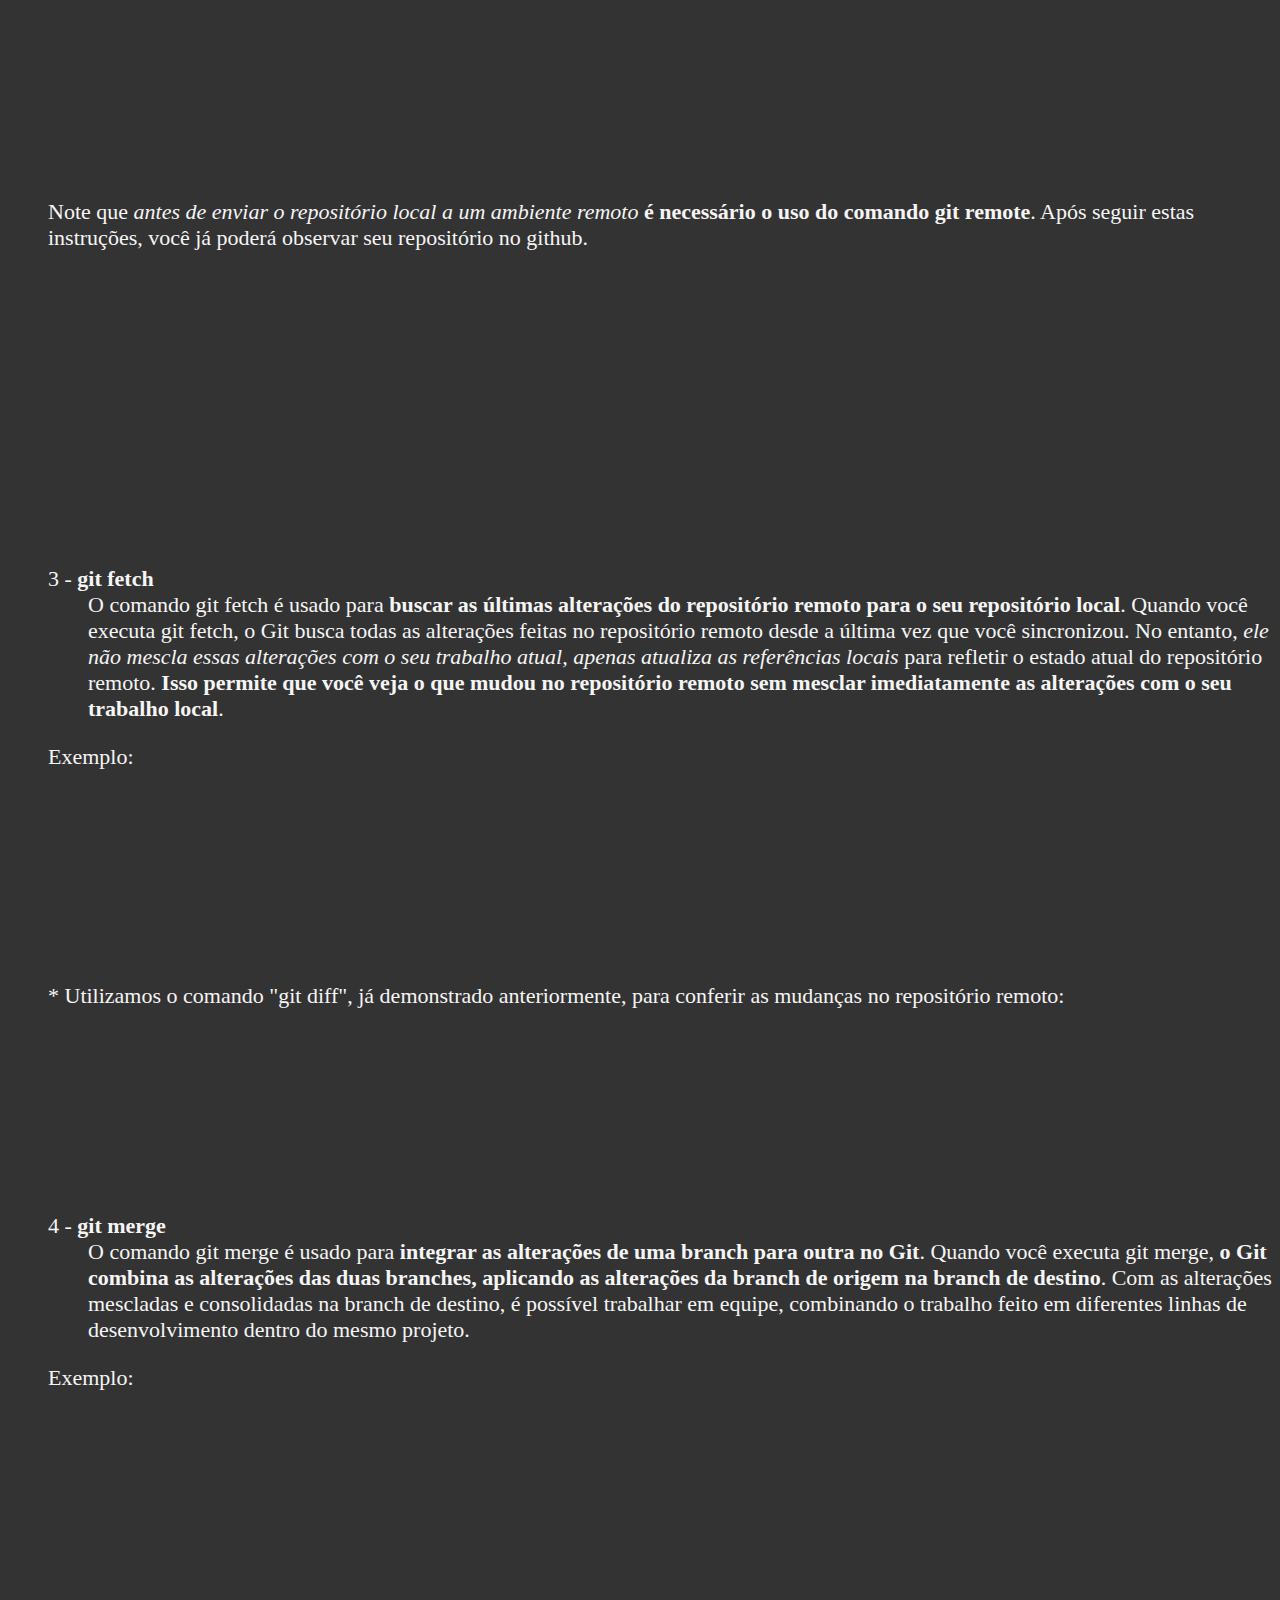
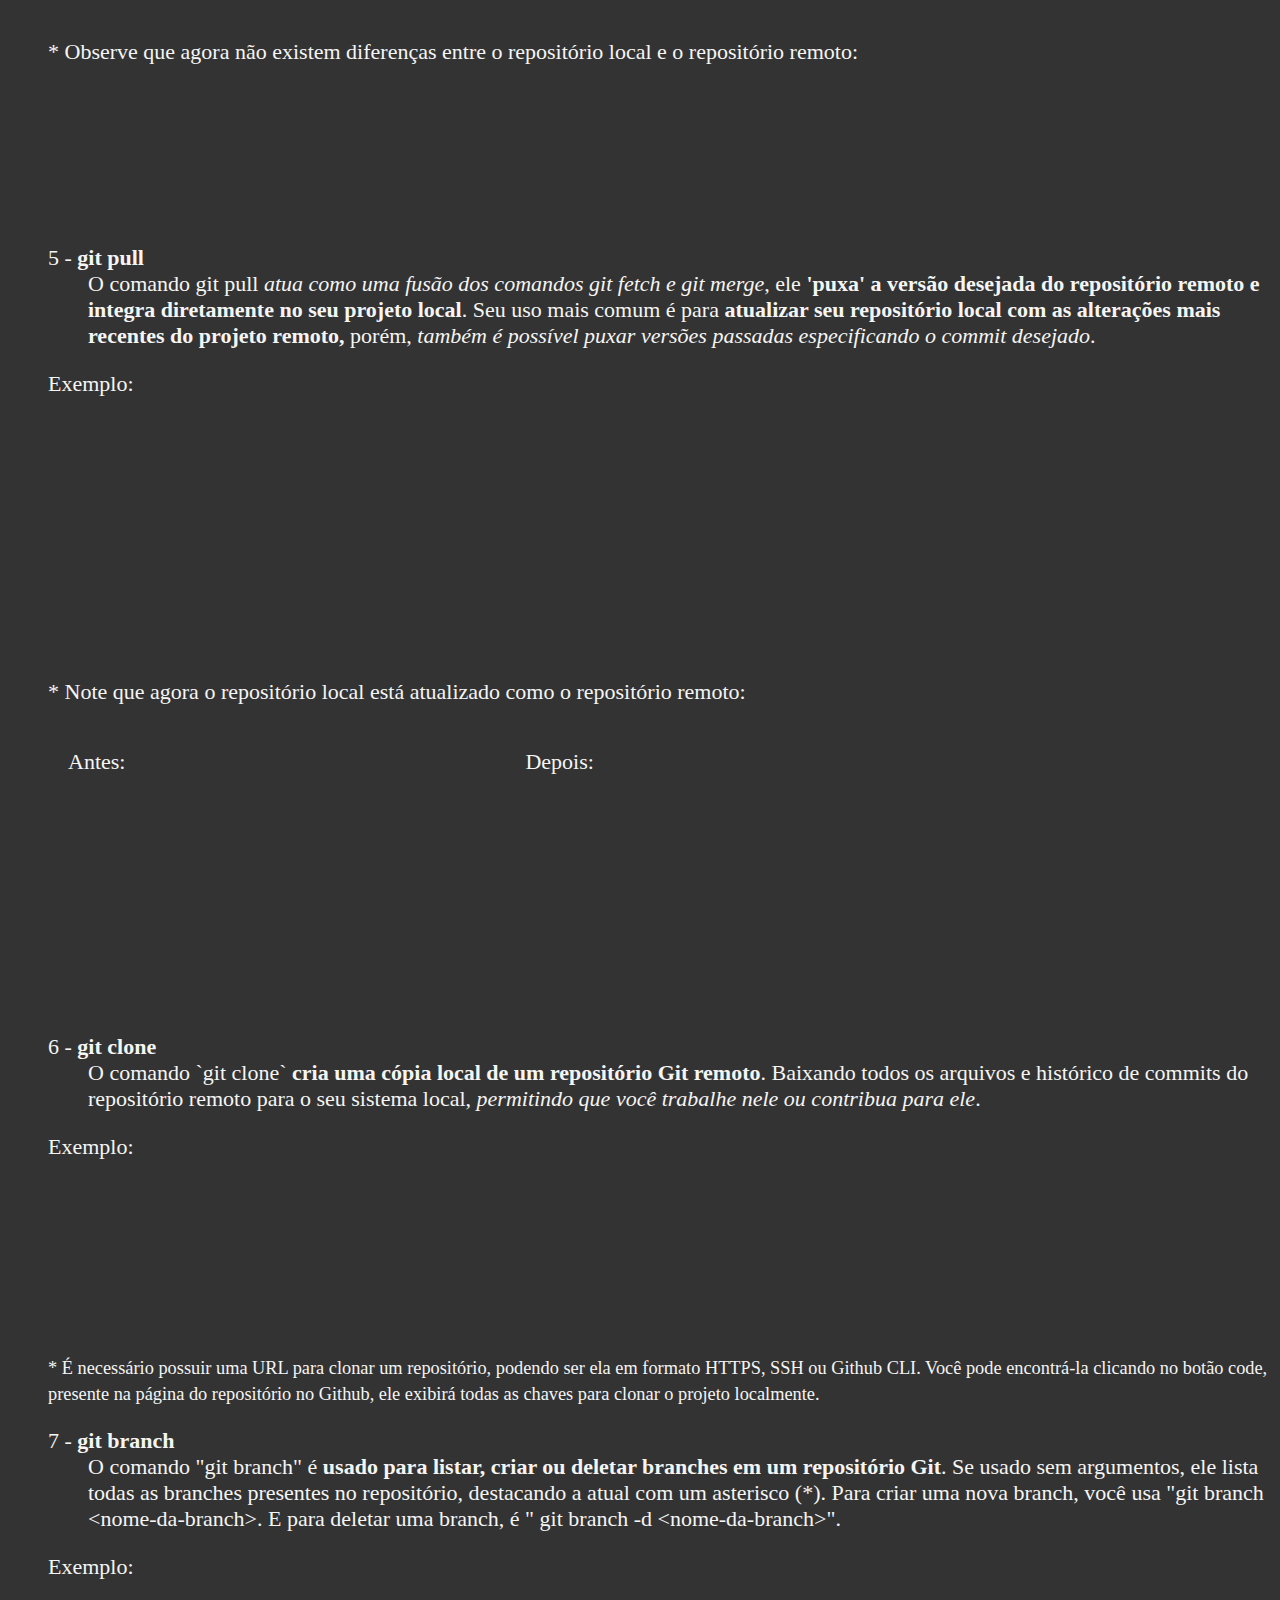
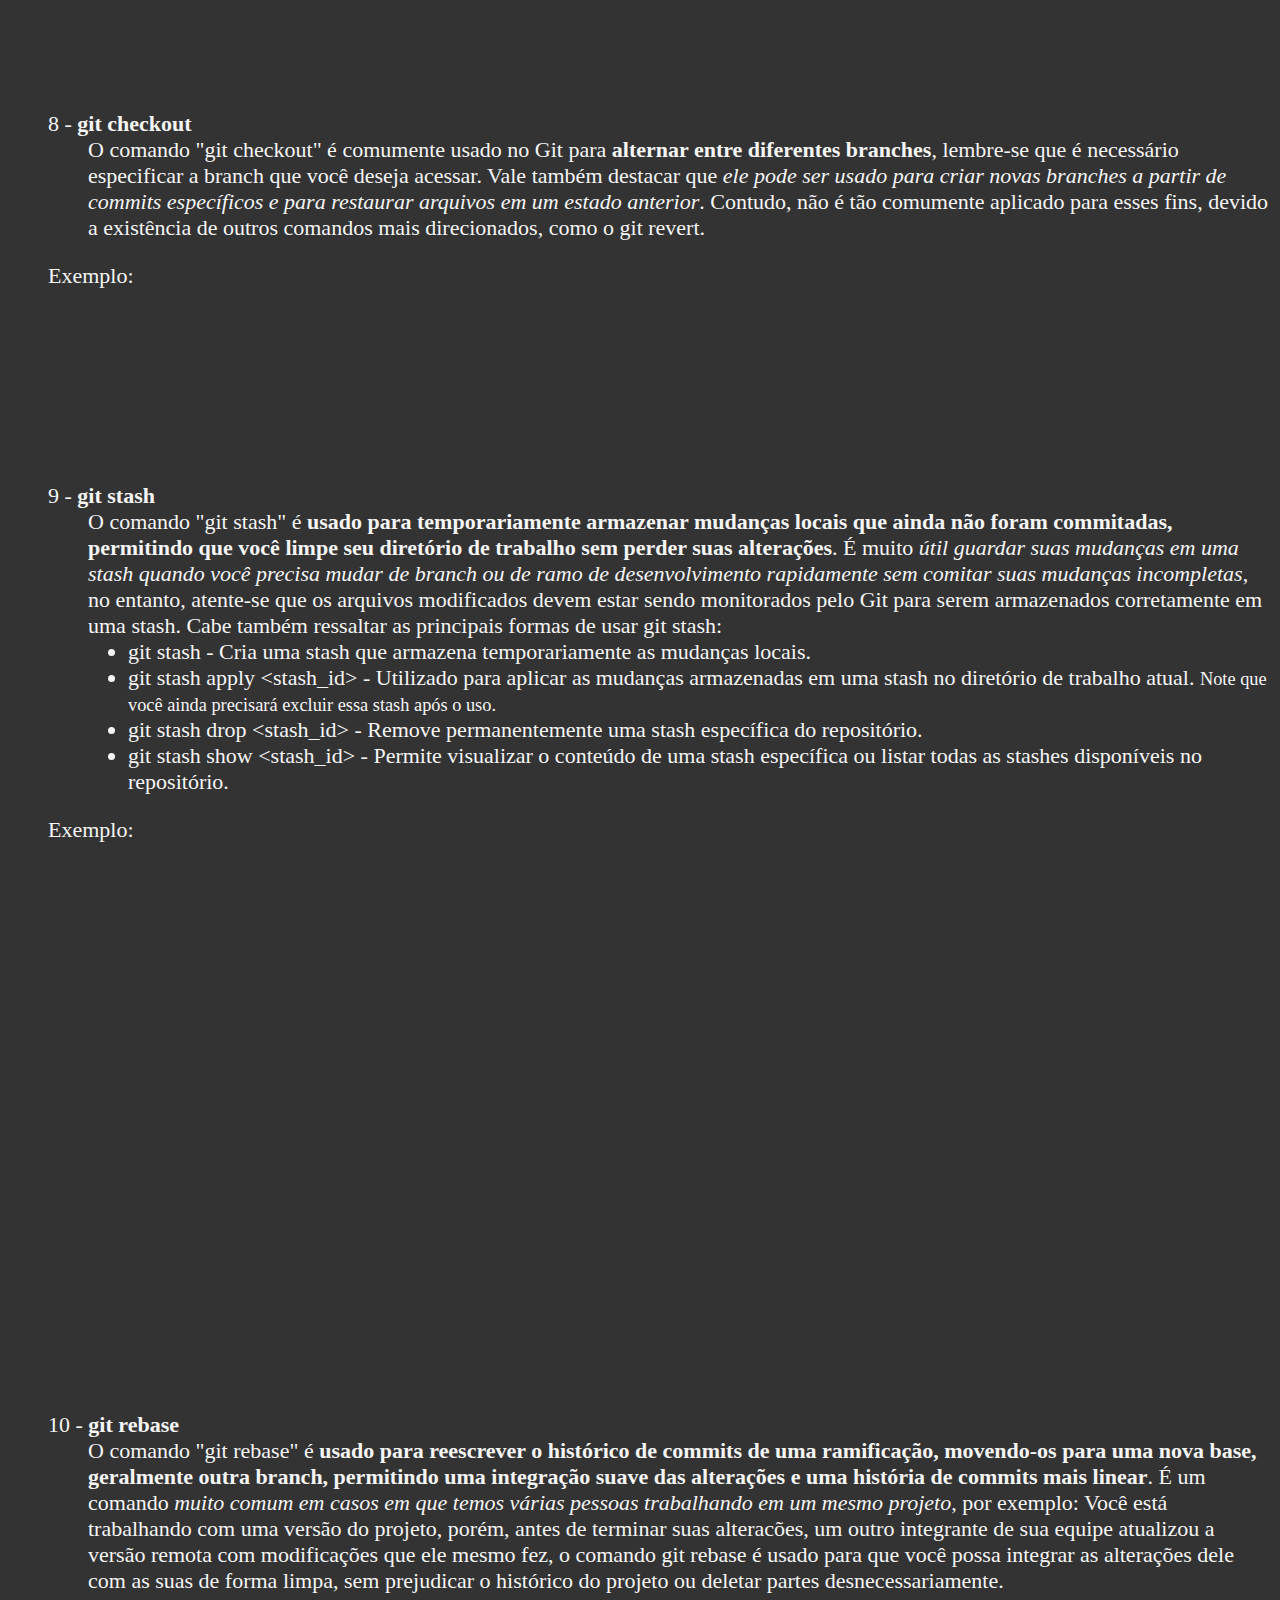
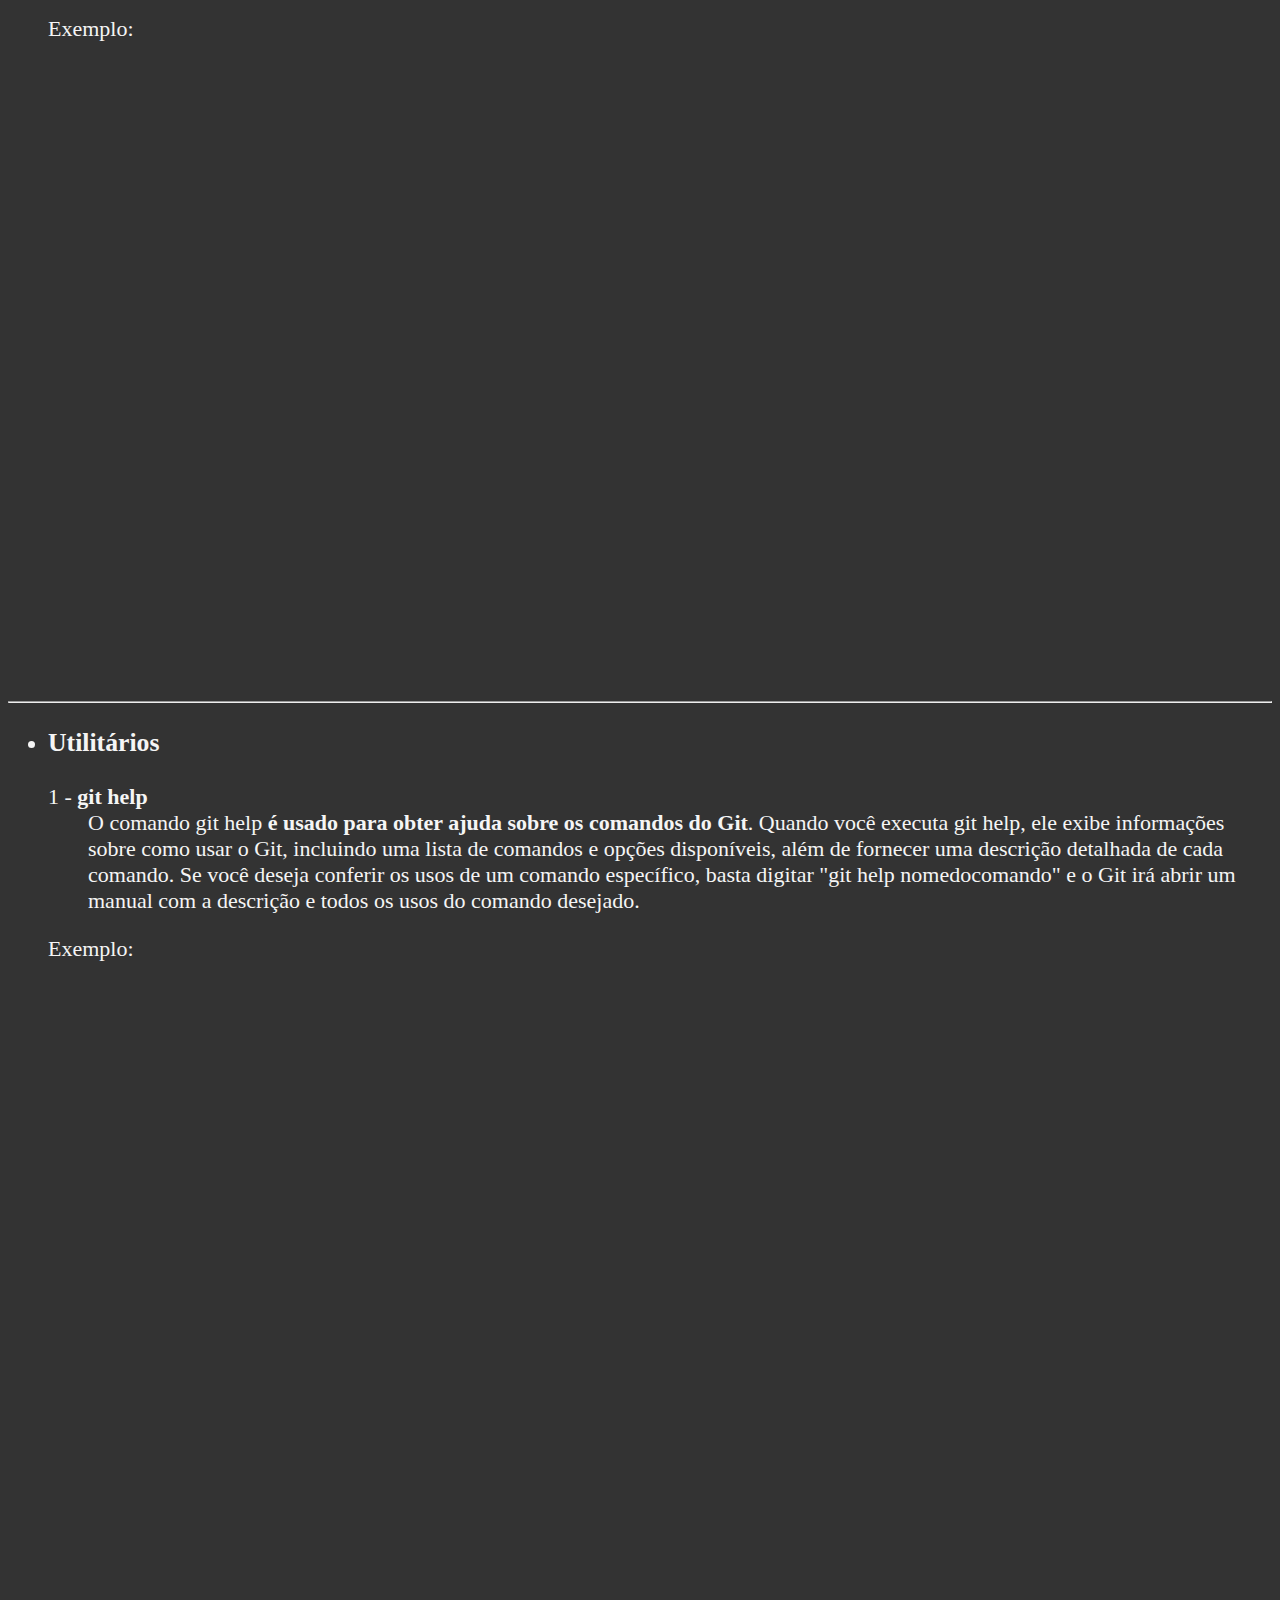
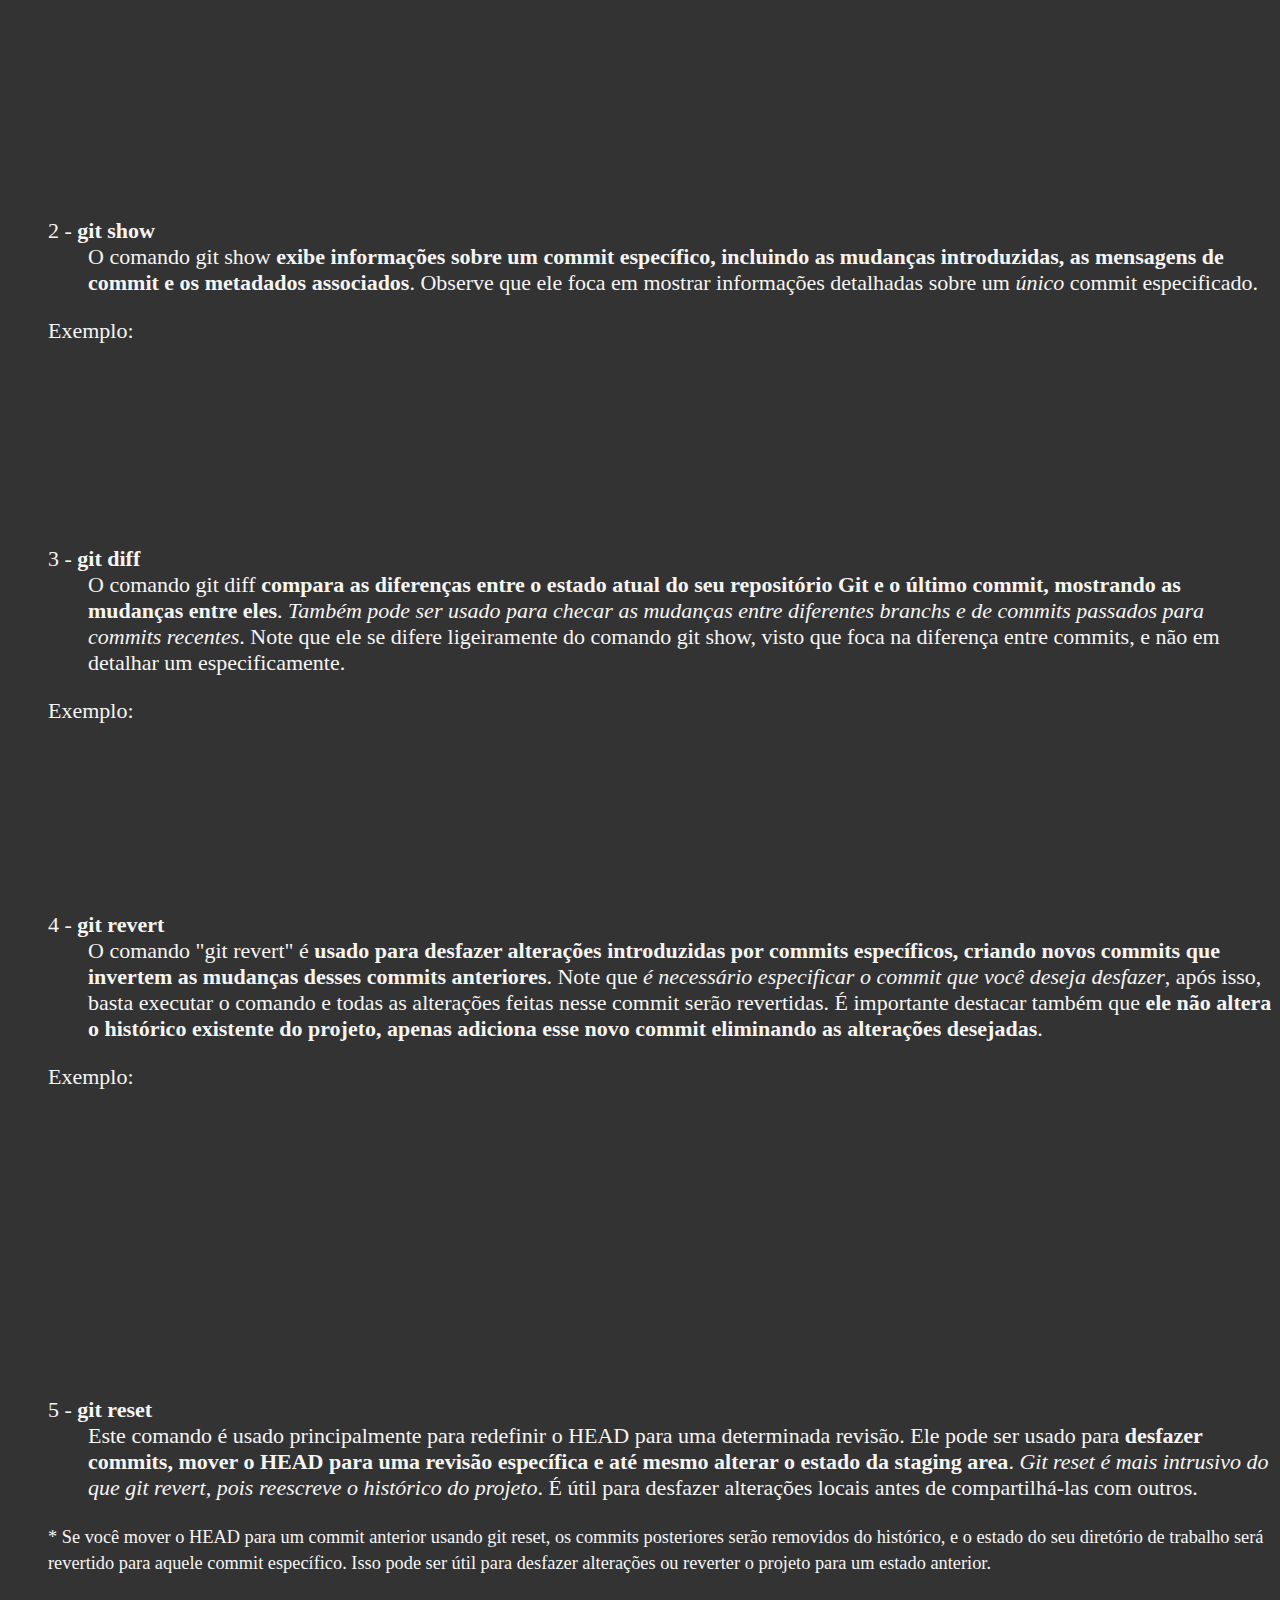
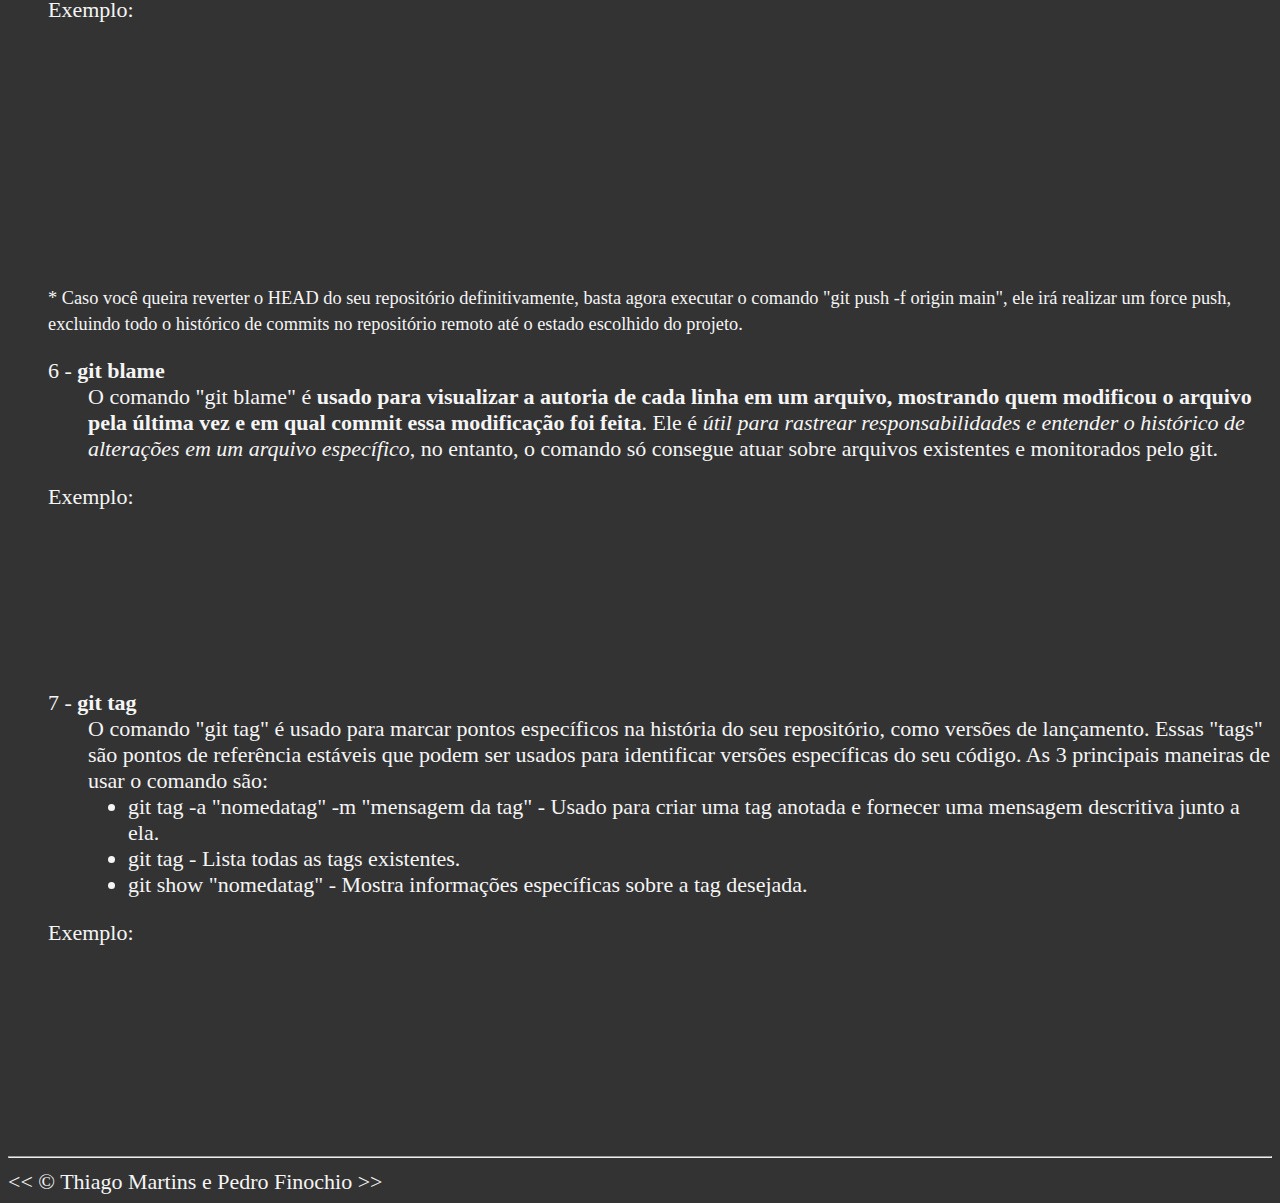
==== commit 2e481a59: "Comandos Finalizados 23/23" ====
--- a/index.html
+++ b/index.html
@@ -100,7 +100,7 @@
 
                 <dl>
                     <div class="container">
-                        <dt>1- <b>git config</b></dt>
+                        <dt>1 - <b>git config</b></dt>
 
                         <dd>
                             O comando git config é utilizado no sistema de controle de versões para <b>configurar opções
@@ -147,7 +147,7 @@
 
                 <dl>
                     <div class="container">
-                        <dt>1- <b>git init</b></dt>
+                        <dt>1 - <b>git init</b></dt>
 
                         <dd>
                             Este comando <b>cria um repositório vazio na pasta em que foi executado</b>, onde <i>o Git
@@ -191,7 +191,7 @@
 
                 <dl>
                     <div class="container">
-                        <dt>3- <b>git add</b></dt>
+                        <dt>3 - <b>git add</b></dt>
                         <dd>
                             Este comando tem a função de <b>adicionar arquivos ao sistema de controle de versões</b>,
                             após adicionados, <i>o Git irá monitorar todas as mudanças ocorridas</i> desde o último
@@ -224,7 +224,7 @@
 
                 <dl>
                     <div class="container">
-                        <dt>4- <b>git rm</b></dt>
+                        <dt>4 - <b>git rm</b></dt>
                         <dd>
                             O comando git rm <b>remove os arquivos selecionados, parando o rastreamento pelo Git e
                                 excluindo-os da
@@ -247,7 +247,7 @@
 
                 <dl>
                     <div class="container">
-                        <dt>5- <b>git commit</b></dt>
+                        <dt>5 - <b>git commit</b></dt>
                         <dd>Este comando tem a função de <b>salvar o estado atual dos seus arquivos no repositório
                                 git</b>. É comum e boa prática executar o comando git commit -m "mensagem" a fim de
                             explicar paraos outros desenvolvedores de seu projeto a mudança que foi feita no arquivo.
@@ -277,7 +277,7 @@
                 </ul>
                 <dl>
                     <div class="container">
-                        <dt>1- <b>git remote</b></dt>
+                        <dt>1 - <b>git remote</b></dt>
 
                         <dd>
                             Com esse comando, você pode <b>associar seu repositório local Git a um repositório na nuvem
@@ -307,7 +307,8 @@
 
                 <dl>
                     <div class="container">
-                        <dt>2- <b>git push</b></dt>
+                        <dt>2 - <b>git push</b></dt>
+
                         <dd>O comando git push é <b>usado para enviar commits locais para um repositório remoto</b>.
                             <i>Ele atualiza o repositório remoto</i> com as alterações que você fez no seu repositório
                             local.
@@ -334,7 +335,7 @@
 
                 <dl>
                     <div class="container">
-                        <dt>3- <b>git fetch</b></dt>
+                        <dt>3 - <b>git fetch</b></dt>
                         <dd>O comando git fetch é usado para <b>buscar as últimas alterações do repositório remoto para
                                 o seu repositório local</b>. Quando você executa git fetch, o Git busca todas as
                             alterações feitas no repositório remoto desde a última vez que você sincronizou. No entanto,
@@ -364,7 +365,7 @@
 
                 <dl>
                     <div class="container">
-                        <dt>4- <b>git merge</b></dt>
+                        <dt>4 - <b>git merge</b></dt>
                         <dd>O comando git merge é usado para <b>integrar as alterações de uma branch para outra no
                                 Git</b>. Quando você executa git merge, <b>o Git combina as alterações das duas
                                 branches, aplicando as alterações da branch de origem na branch de destino</b>. Com
@@ -395,7 +396,7 @@
 
                 <dl>
                     <div class="container">
-                        <dt>5- <b>git pull</b></dt>
+                        <dt>5 - <b>git pull</b></dt>
                         <dd>O comando git pull <i>atua como uma fusão dos comandos git fetch e git merge</i>, ele
                             <b>'puxa' a versão desejada do repositório remoto e integra diretamente no seu projeto
                                 local</b>. Seu uso mais comum é para <b>atualizar seu repositório local com as
@@ -434,7 +435,7 @@
 
                 <dl>
                     <div class="container">
-                        <dt>6- <b>git clone</b></dt>
+                        <dt>6 - <b>git clone</b></dt>
                         <dd>O comando `git clone` <b>cria uma cópia local de um repositório Git remoto</b>. Baixando
                             todos os arquivos e histórico de commits do repositório remoto para o seu sistema local,
                             <i>permitindo que você trabalhe nele ou contribua para ele</i>.
@@ -457,7 +458,7 @@
 
                 <dl>
                     <div class="container">
-                        <dt>7- <b>git branch</b></dt>
+                        <dt>7 - <b>git branch</b></dt>
                         <dd>O comando "git branch" é <b>usado para listar, criar ou deletar branches em
                                 um repositório Git</b>. Se usado sem argumentos, ele lista todas as branches
                             presentes no repositório, destacando a atual com um asterisco (*). Para criar
@@ -480,7 +481,7 @@
 
                 <dl>
                     <div class="container">
-                        <dt>8- <b>git checkout</b></dt>
+                        <dt>8 - <b>git checkout</b></dt>
                         <dd>O comando "git checkout" é comumente usado no Git para <b>alternar entre diferentes
                                 branches</b>, lembre-se que é necessário especificar a branch que você deseja acessar.
                             Vale também destacar que <i>ele pode ser usado para criar novas branches a partir de commits
@@ -495,6 +496,71 @@
                     <img src="img/ex_gitckout.png" alt="Exemplo Git Checkout" title="Exemplo Git Checkout" width="600"
                         height="166" loading="lazy">
                 </figure>
+
+                <dl>
+                    <div class="container">
+                        <dt>9 - <b>git stash</b></dt>
+                        <dd>O comando "git stash" é <b>usado para temporariamente armazenar mudanças locais que ainda
+                                não
+                                foram commitadas, permitindo que você limpe seu diretório de trabalho sem perder suas
+                                alterações</b>. É muito <i>útil guardar suas mudanças em uma stash quando você precisa
+                                mudar de branch ou de ramo de desenvolvimento rapidamente sem comitar suas mudanças
+                                incompletas</i>, no entanto, atente-se que os arquivos modificados devem estar sendo
+                            monitorados pelo Git para serem armazenados corretamente em uma stash. Cabe também ressaltar
+                            as principais formas de usar git stash:
+
+
+                            <ul>
+                                <li>git stash - Cria uma stash que armazena temporariamente as mudanças locais.</li>
+
+                                <li>git stash apply &lt;stash_id&gt; - Utilizado para aplicar as mudanças armazenadas em
+                                    uma
+                                    stash no diretório de trabalho atual. <small>Note que você ainda precisará excluir
+                                        essa
+                                        stash após o uso.</small></li>
+
+                                <li>git stash drop &lt;stash_id&gt; - Remove permanentemente uma stash específica do
+                                    repositório.</li>
+
+                                <li>git stash show &lt;stash_id&gt; - Permite visualizar o conteúdo de uma stash
+                                    específica
+                                    ou listar todas as stashes disponíveis no repositório.</li>
+                            </ul>
+                        </dd>
+                    </div>
+                </dl>
+
+                <figure>
+                    <figcaption>Exemplo:</figcaption>
+                    <img src="img/ex_gstash.png" alt="Exemplo Git Stash" title="Exemplo Git Stash" width="559"
+                        height="541" loading="lazy">
+                </figure>
+
+                <dl>
+                    <div class="container">
+                        <dt>10 - <b>git rebase</b></dt>
+
+                        <dd>O comando "git rebase" é <b>usado para reescrever o histórico de commits de uma ramificação,
+                                movendo-os para uma nova base, geralmente outra branch, permitindo uma integração suave
+                                das
+                                alterações e uma história de commits mais linear</b>. É um comando <i>muito comum em
+                                casos em que
+                                temos várias pessoas trabalhando em um mesmo projeto</i>, por exemplo: Você está
+                            trabalhando com
+                            uma versão do projeto, porém, antes de terminar suas alteracões, um outro integrante de sua
+                            equipe atualizou a versão remota com modificações que ele mesmo fez, o comando git rebase é
+                            usado para que você possa integrar as alterações dele com as suas de forma limpa, sem
+                            prejudicar o histórico do projeto ou deletar partes desnecessariamente.
+                        </dd>
+                    </div>
+                </dl>
+
+                <figure>
+                    <figcaption>Exemplo:</figcaption>
+                    <img src="img/ex_grebase.png" alt="Exemplo Git Rebase" title="Exemplo Git Rebase" width="814"
+                        height="631" loading="lazy">
+                </figure>
+
             </section>
 
             <hr>
@@ -507,7 +573,7 @@
                 </ul>
                 <dl>
                     <div class="container">
-                        <dt>1- <b>git help</b></dt>
+                        <dt>1 - <b>git help</b></dt>
 
                         <dd>
                             O comando git help <b>é usado para obter ajuda sobre os comandos do Git</b>. Quando você
@@ -528,7 +594,7 @@
 
                 <dl>
                     <div class="container">
-                        <dt>2- <b>git show</b></dt>
+                        <dt>2 - <b>git show</b></dt>
                         <dd>
                             O comando git show <b>exibe informações sobre um commit específico, incluindo as mudanças
                                 introduzidas, as mensagens de commit e os metadados associados</b>. Observe que ele foca
@@ -545,7 +611,7 @@
 
                 <dl>
                     <div class="container">
-                        <dt>3- <b>git diff</b></dt>
+                        <dt>3 - <b>git diff</b></dt>
 
                         <dd>
                             O comando git diff <b>compara as diferenças entre o estado atual do seu repositório Git e o
@@ -568,14 +634,16 @@
                 </figure>
                 <dl>
                     <div class="container">
-                        <dt>4- <b>git revert</b></dt>
+                        <dt>4 - <b>git revert</b></dt>
 
                         <dd>
                             O comando "git revert" é <b>usado para desfazer alterações introduzidas por commits
                                 específicos, criando novos commits que invertem as mudanças desses commits
                                 anteriores</b>. Note que <i>é necessário especificar o commit que você deseja
                                 desfazer</i>, após isso, basta executar o comando e todas as alterações feitas nesse
-                            commit serão revertidas.
+                            commit serão revertidas. É importante destacar também que <b>ele não altera o histórico
+                                existente do projeto, apenas adiciona esse novo commit eliminando as alterações
+                                desejadas</b>.
                         </dd>
                     </div>
                 </dl>
@@ -588,7 +656,45 @@
 
                 <dl>
                     <div class="container">
-                        <dt>5- <b>git blame</b></dt>
+                        <dt>5 - <b>git reset</b></dt>
+
+                        <dd>
+                            Este comando é usado principalmente para redefinir o HEAD para uma determinada revisão. Ele
+                            pode ser usado para <b>desfazer commits, mover o HEAD para uma revisão específica e até
+                                mesmo alterar o estado da staging area</b>. <i>Git reset é mais intrusivo do que git
+                                revert, pois reescreve o histórico do projeto</i>. É útil para desfazer alterações
+                            locais antes
+                            de compartilhá-las com outros.
+                        </dd>
+                    </div>
+                </dl>
+
+                <div class="container">
+                    <small>
+                        * Se você mover o HEAD para um commit anterior usando git reset, os commits posteriores serão
+                        removidos do histórico, e o estado do seu diretório de trabalho será revertido para aquele
+                        commit específico. Isso pode ser útil para desfazer alterações ou reverter o projeto para um
+                        estado anterior.
+                    </small>
+                </div>
+
+                <figure>
+                    <figcaption>Exemplo:</figcaption>
+                    <img src="img/ex_gitrst.png" alt="Exemplo Git Reset" title="Exemplo Git Reset" width="891"
+                        height="233" loading="lazy">
+                </figure>
+
+                <div class="container">
+                    <small>
+                        * Caso você queira reverter o HEAD do seu repositório definitivamente, basta agora executar o
+                        comando "git push -f origin main", ele irá realizar um force push, excluindo todo o histórico de
+                        commits no repositório remoto até o estado escolhido do projeto.
+                    </small>
+                </div>
+
+                <dl>
+                    <div class="container">
+                        <dt>6 - <b>git blame</b></dt>
 
                         <dd>
                             O comando "git blame" é <b>usado para visualizar a autoria de cada linha em um arquivo,
@@ -610,6 +716,34 @@
                         title="Descrição das alterações feitas em cada commit no arquivo" width="842" height="73"
                         loading="lazy">
                 </figure>
+
+
+
+                <dl>
+                    <div class="container">
+                        <dt>7 - <b>git tag</b></dt>
+
+                        <dd>
+                            O comando "git tag" é usado para marcar pontos específicos na história do seu repositório,
+                            como versões de lançamento. Essas "tags" são pontos de referência estáveis que podem ser
+                            usados para identificar versões específicas do seu código. As 3 principais maneiras de usar
+                            o comando são:
+                            <ul>
+                                <li>git tag -a "nomedatag" -m "mensagem da tag" - Usado para criar uma tag anotada e
+                                    fornecer uma mensagem descritiva junto a ela.</li>
+                                <li>git tag - Lista todas as tags existentes.</li>
+                                <li>git show "nomedatag" - Mostra informações específicas sobre a tag desejada.</li>
+                            </ul>
+                        </dd>
+                    </div>
+                </dl>
+
+                <figure>
+                    <figcaption>Exemplo:</figcaption>
+
+                    <img src="img/ex_gtag.png" alt="Exemplo Git Tag" title="Exemplo Git Tag" width="555" height="182"
+                        loading="lazy">
+                </figure>
             </section>
         </article>
     </main>
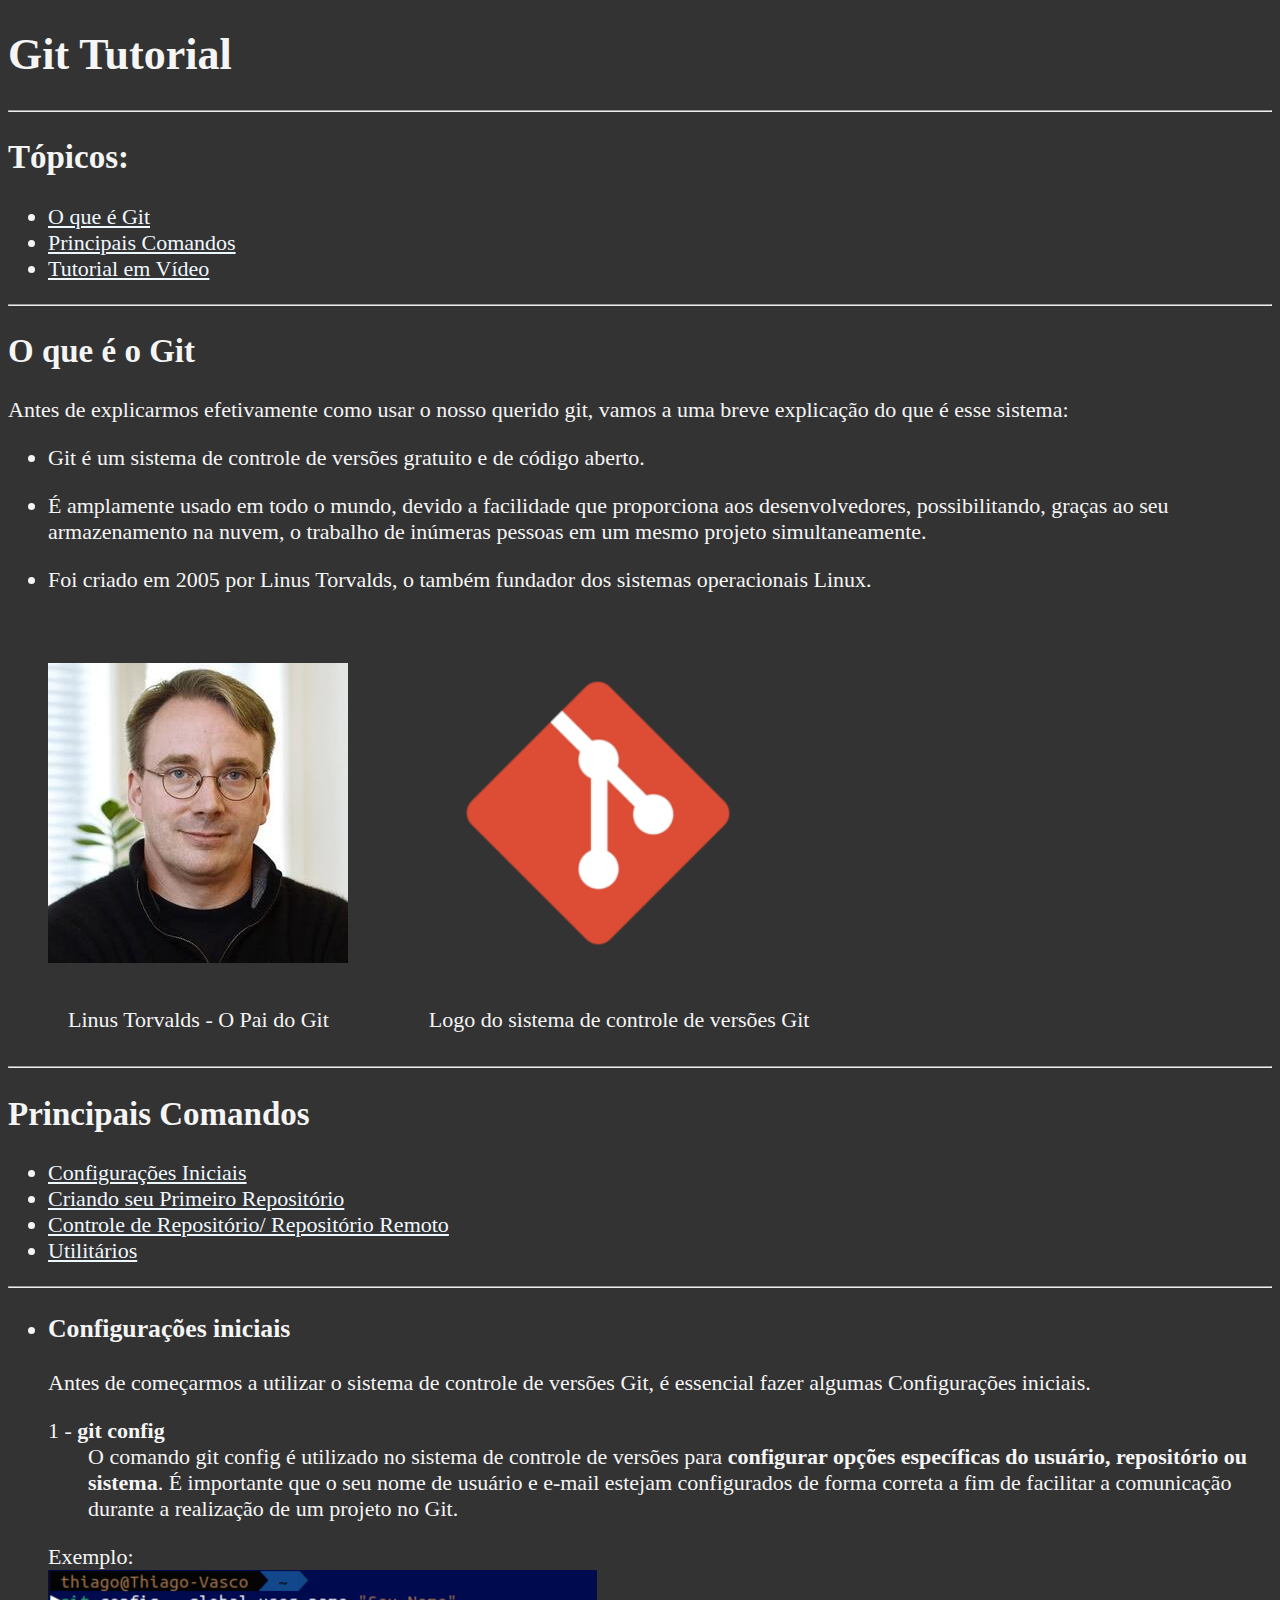
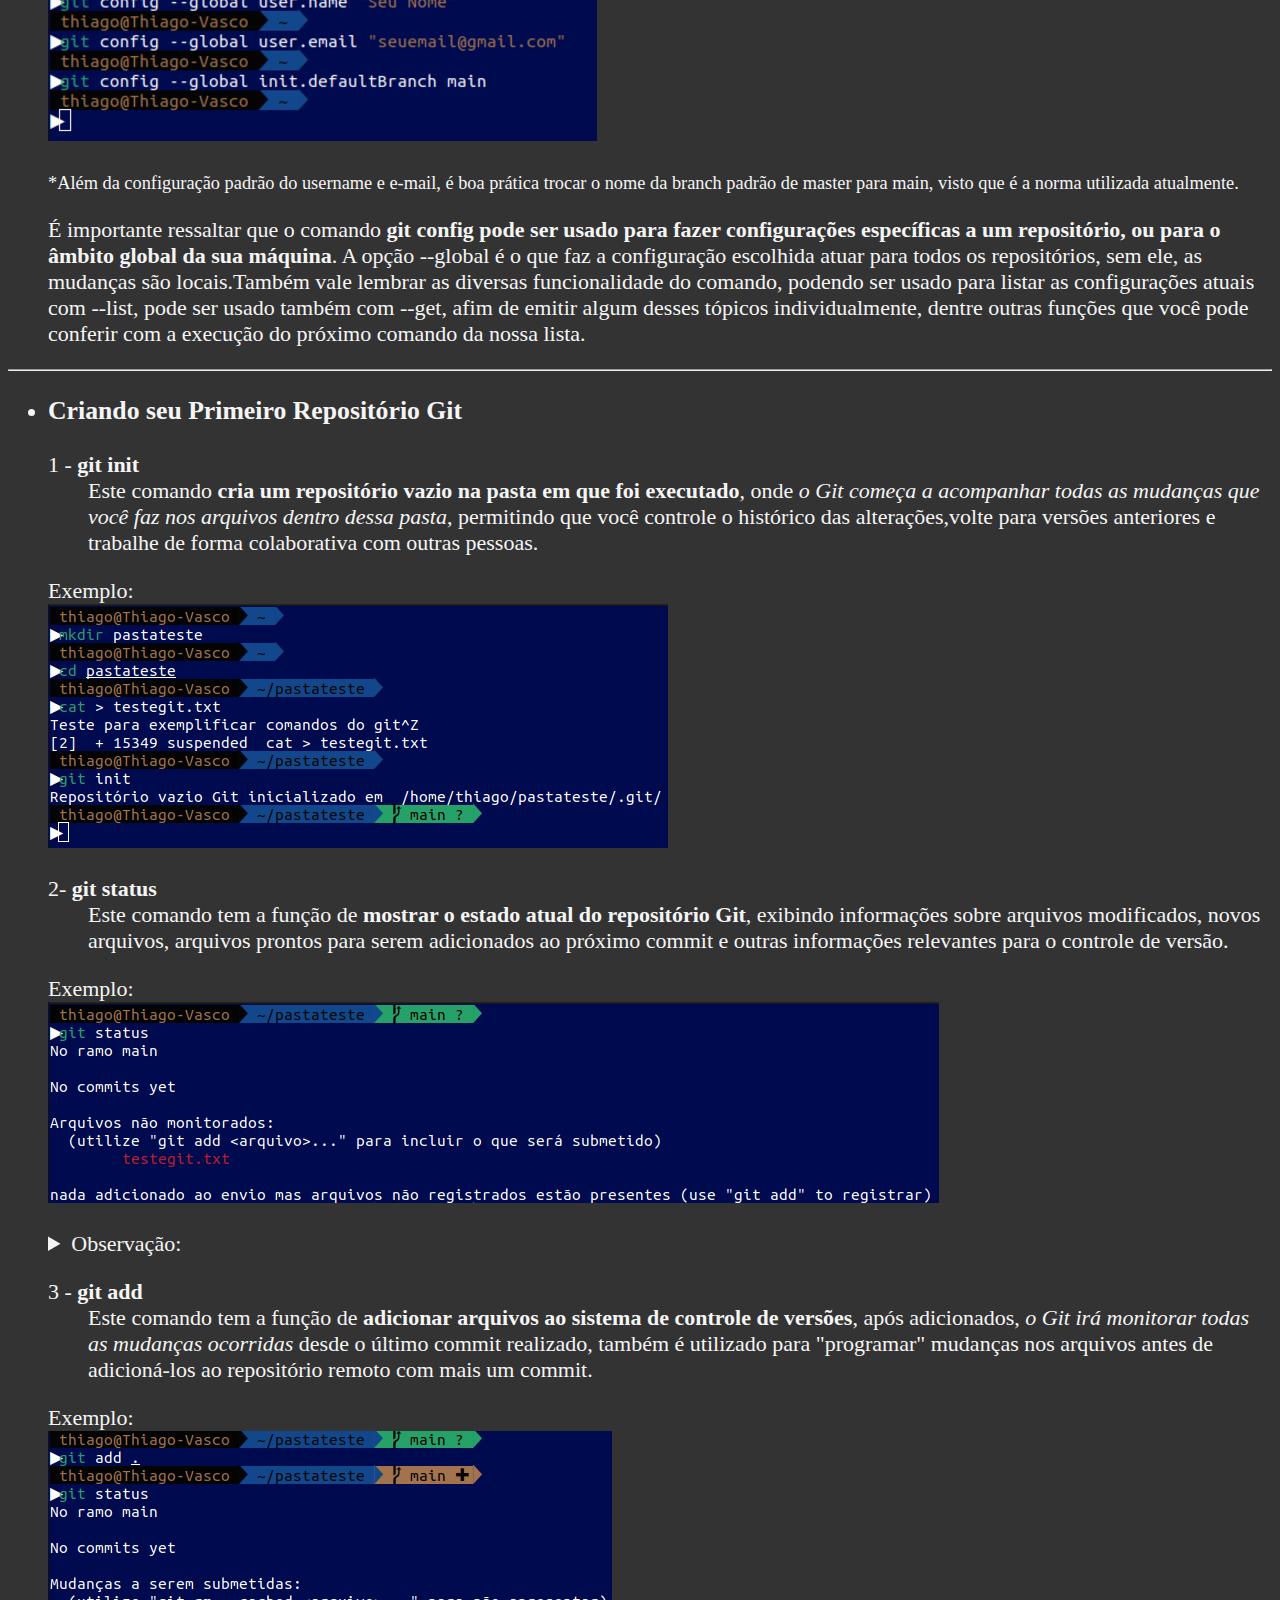
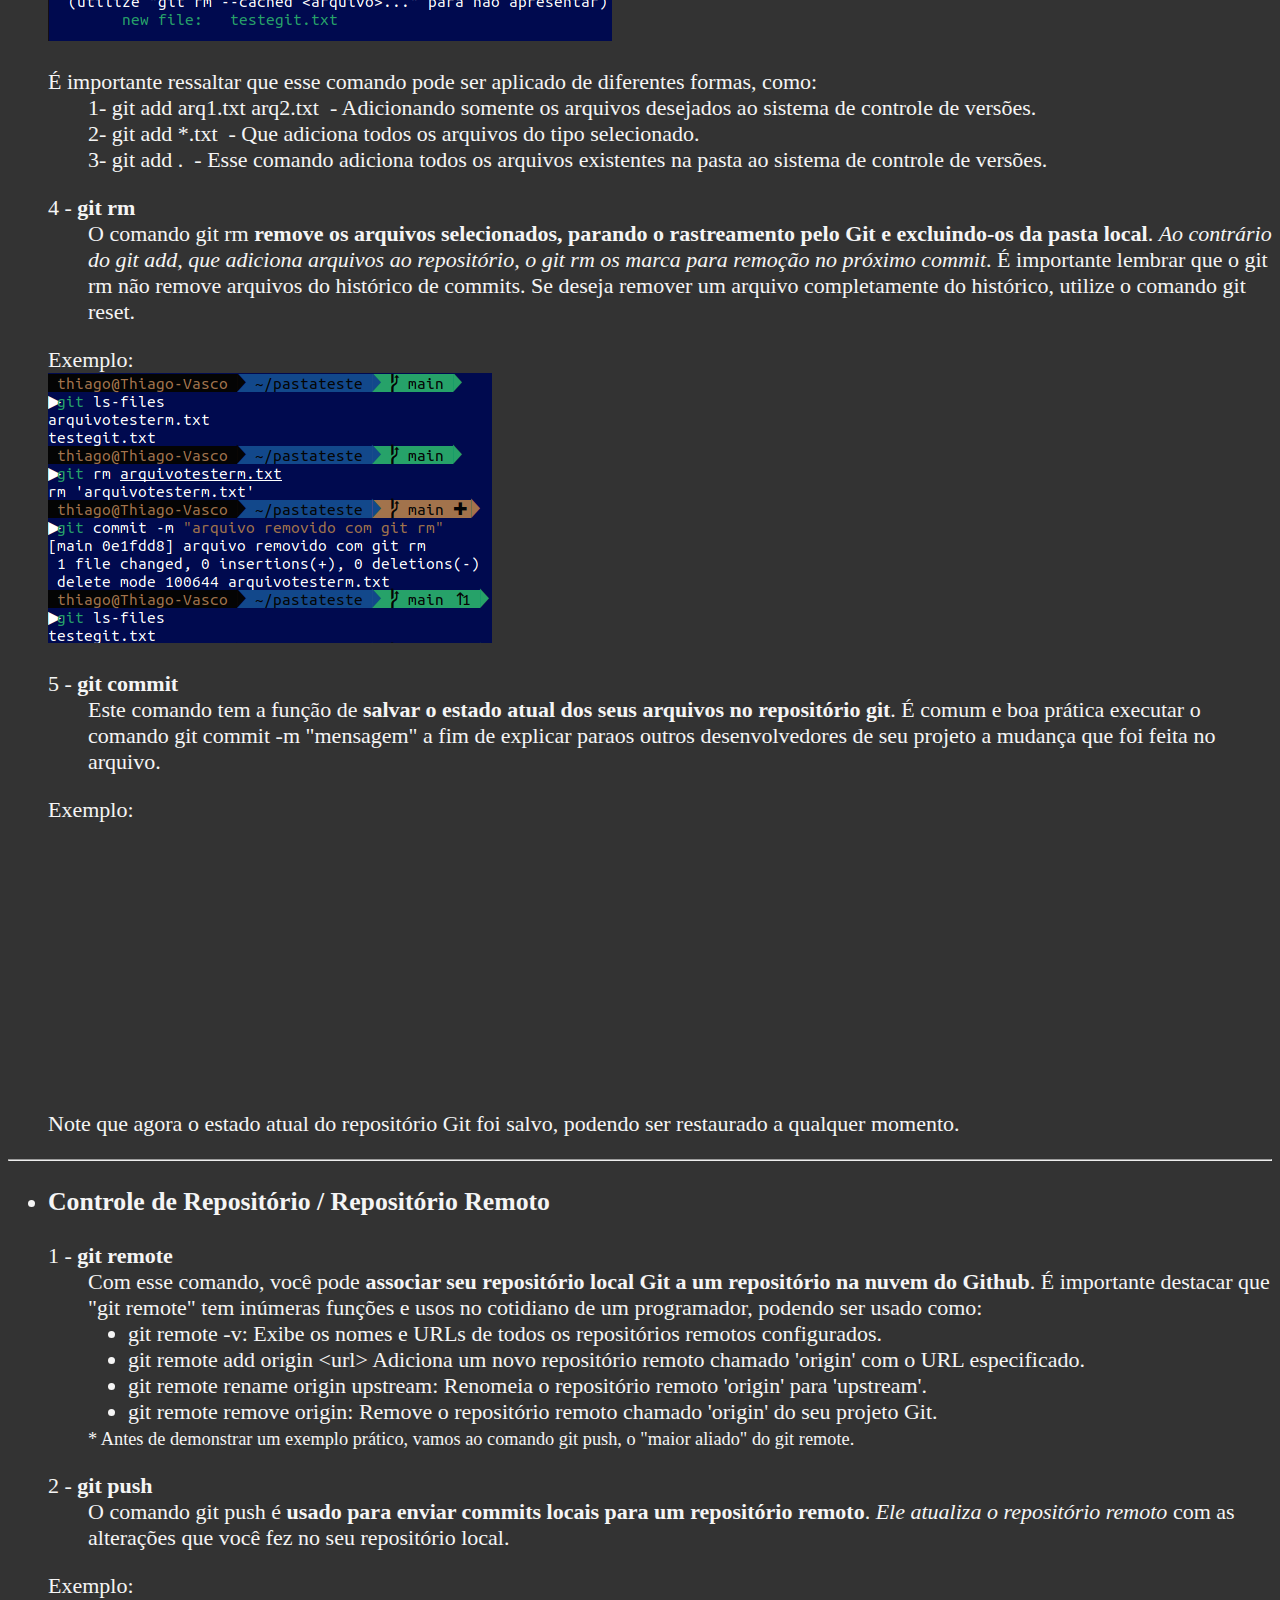
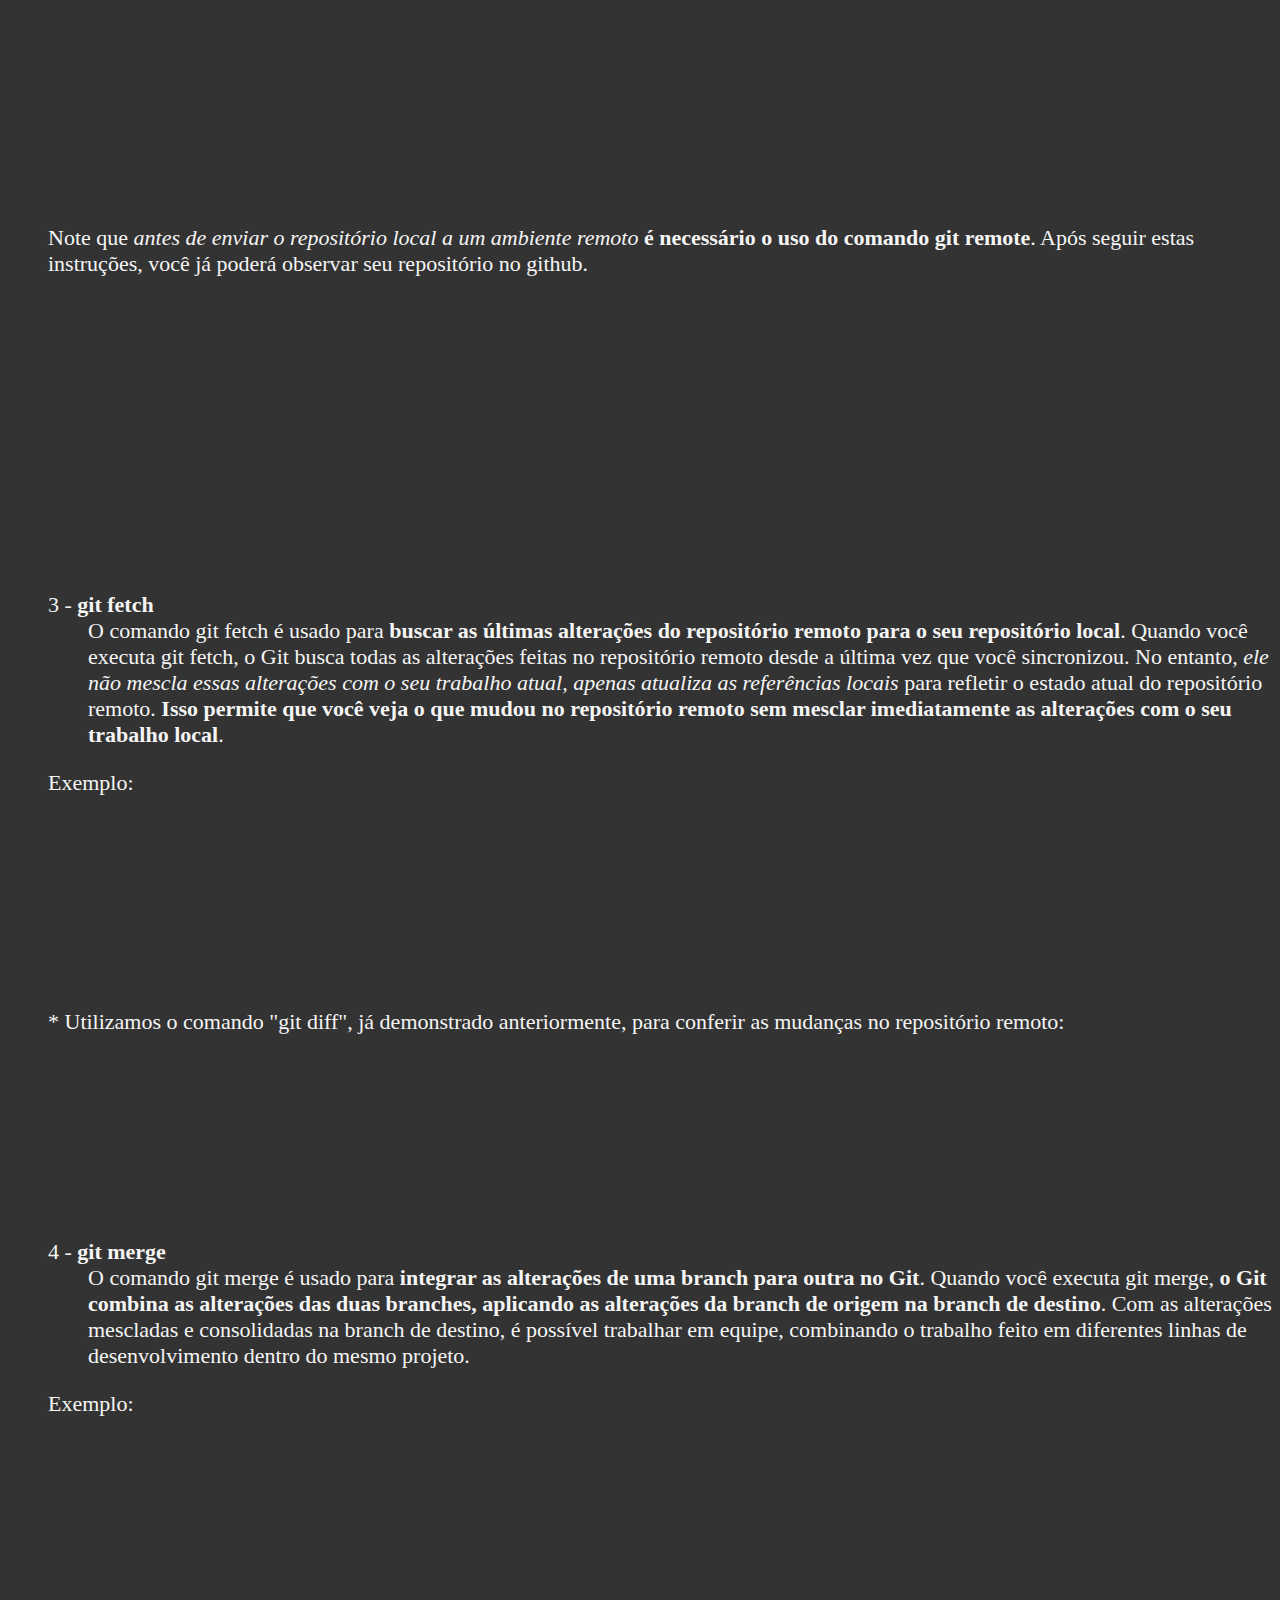
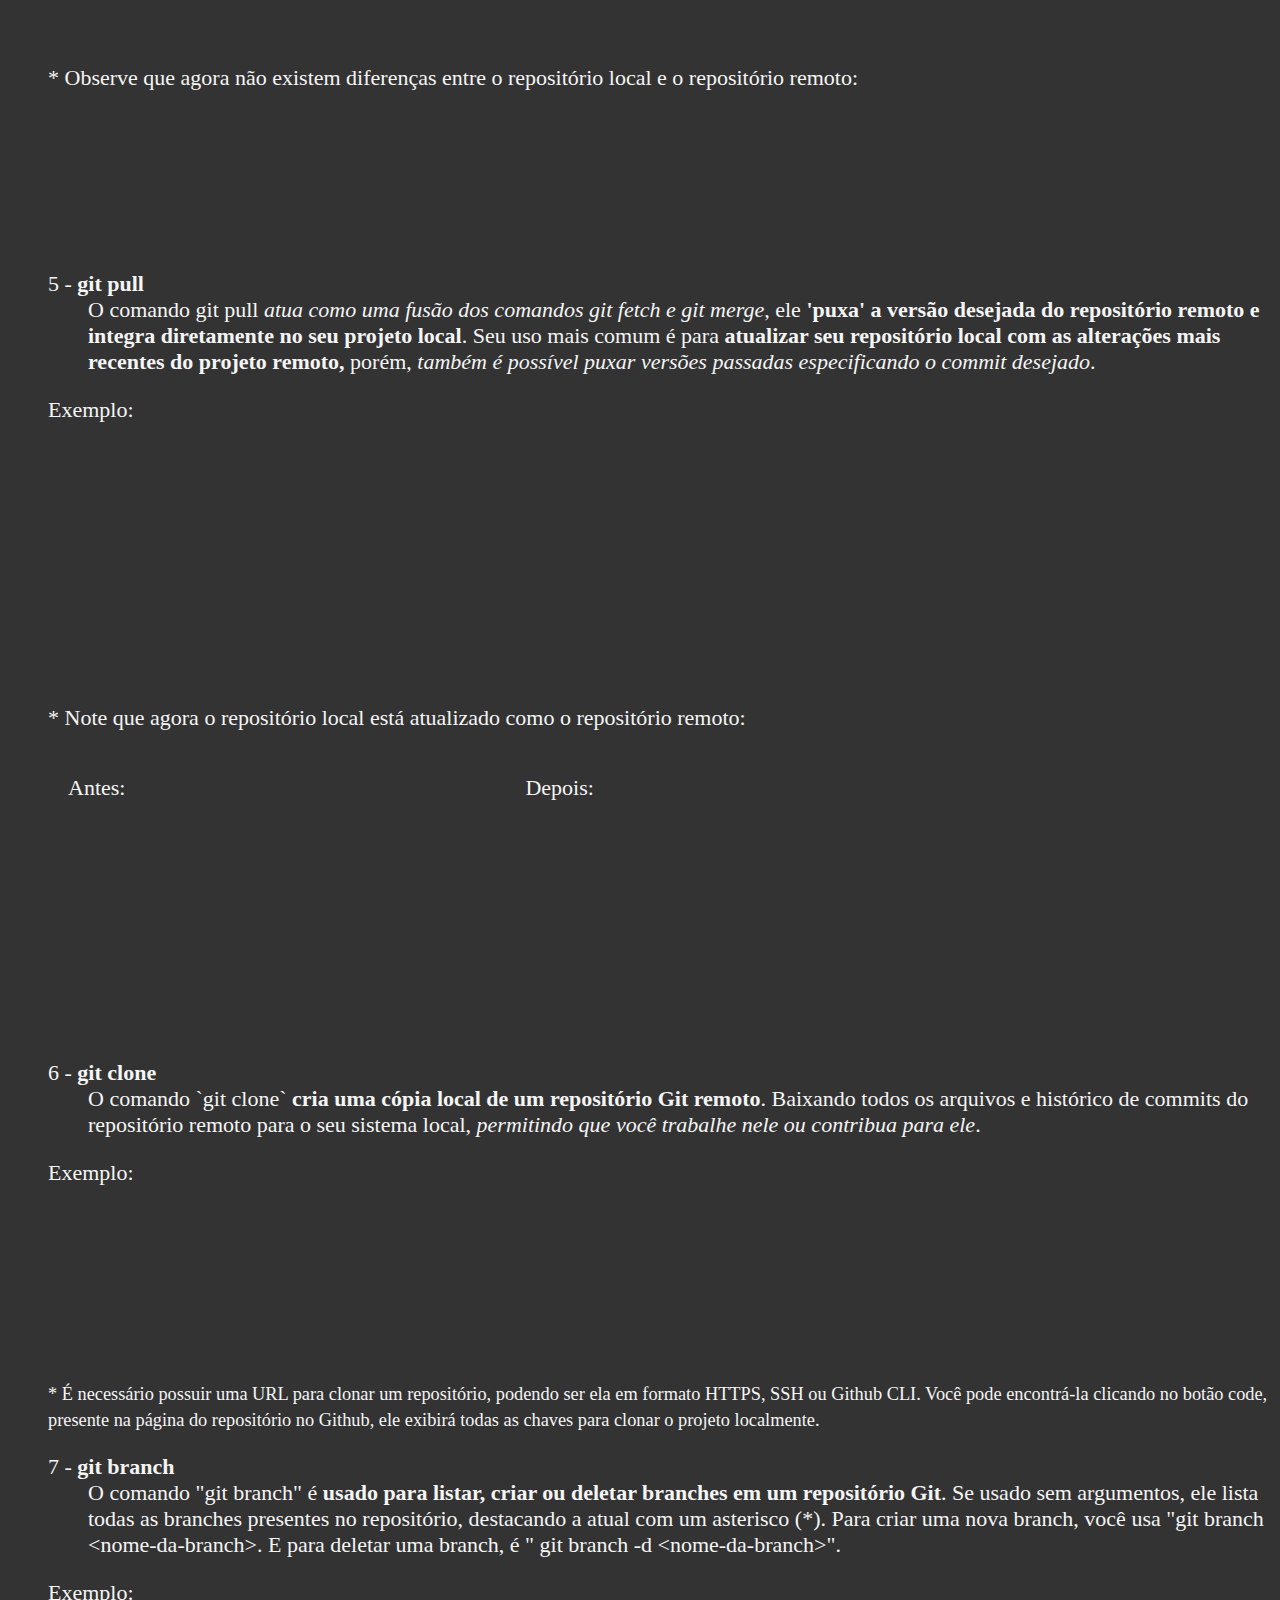
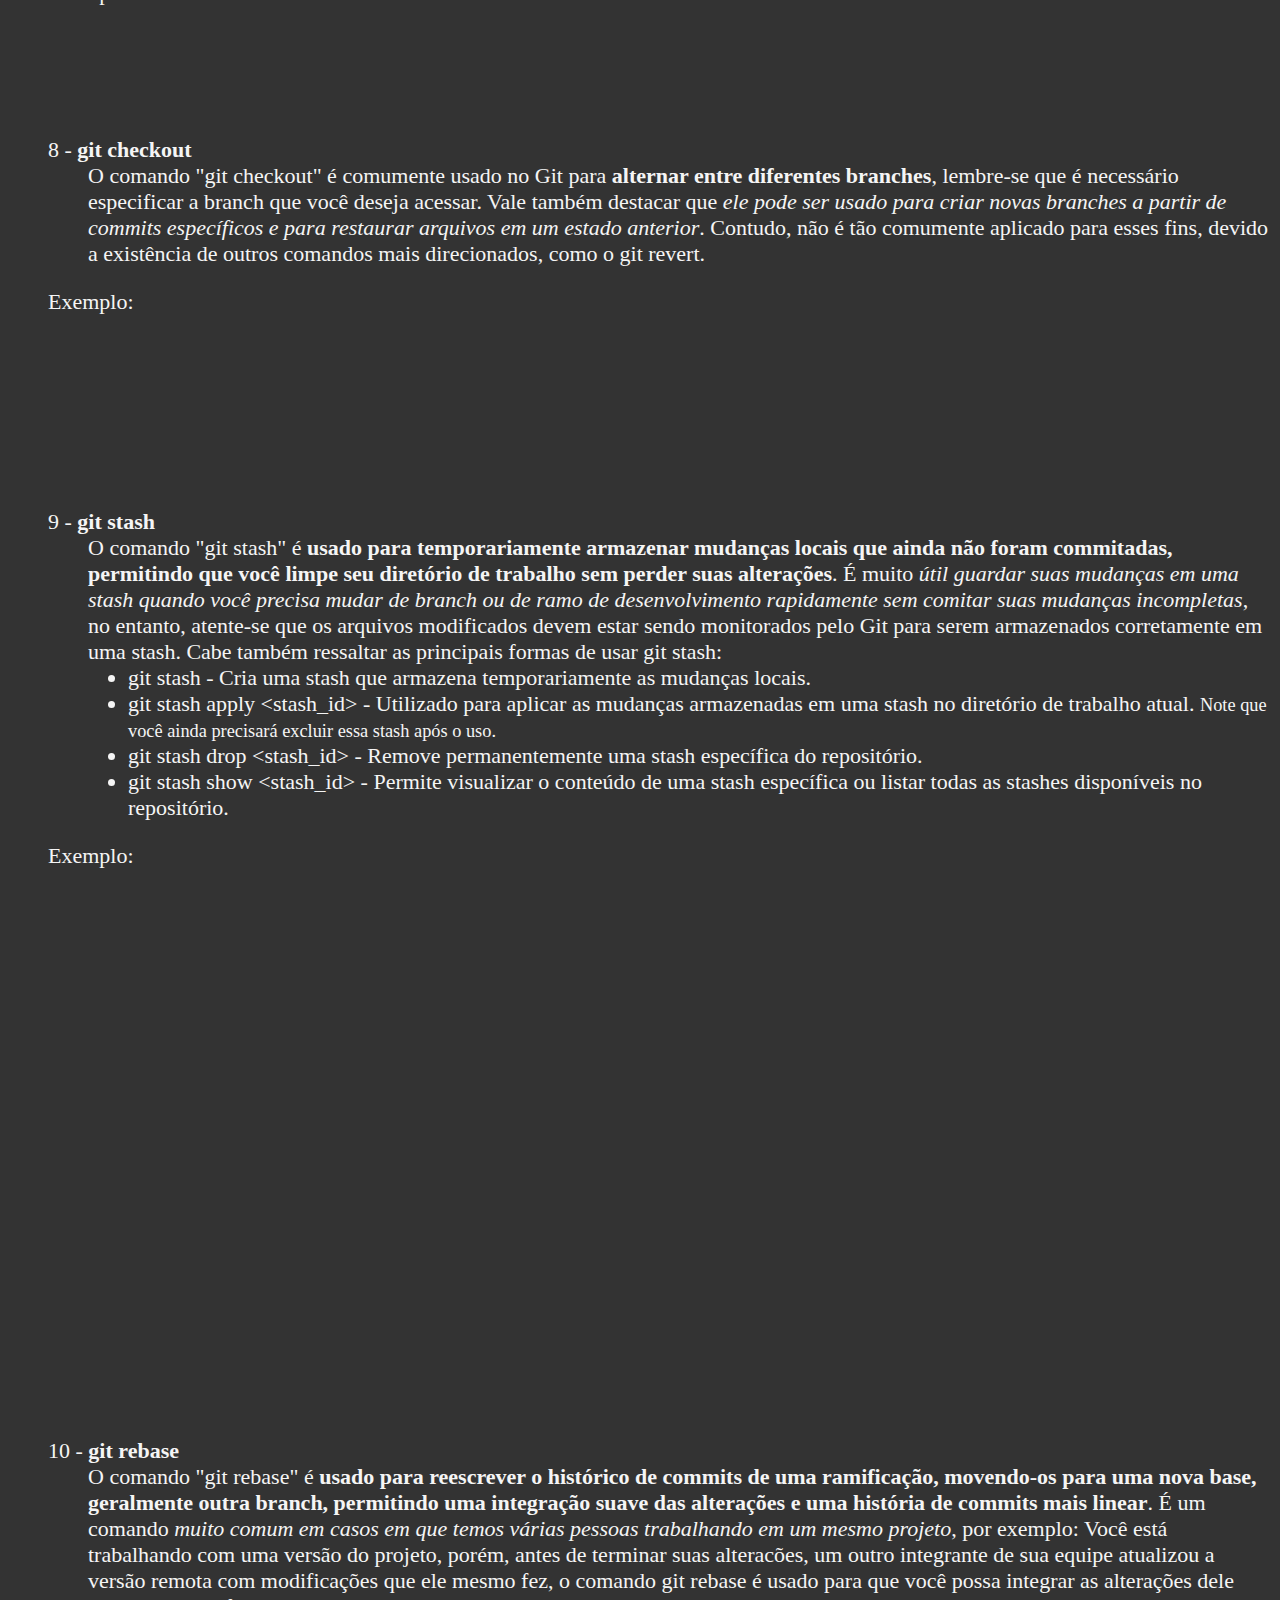
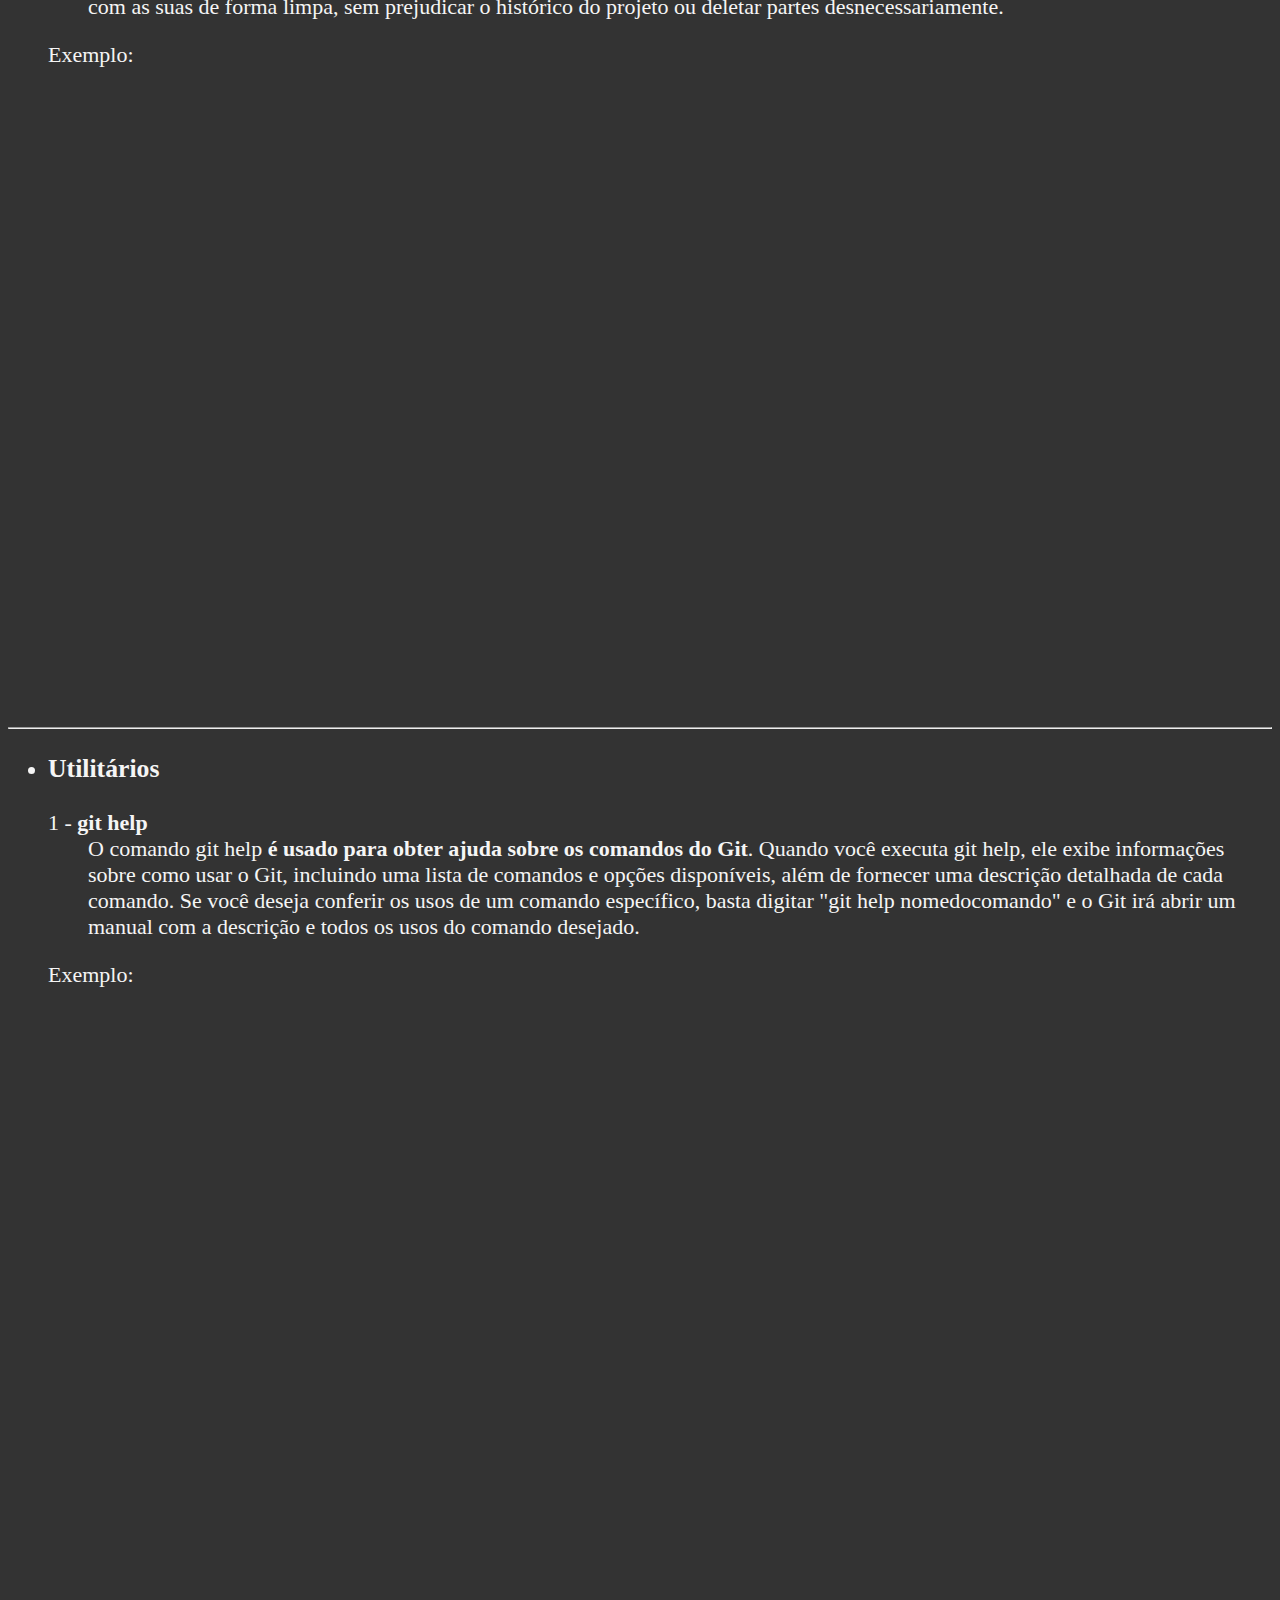
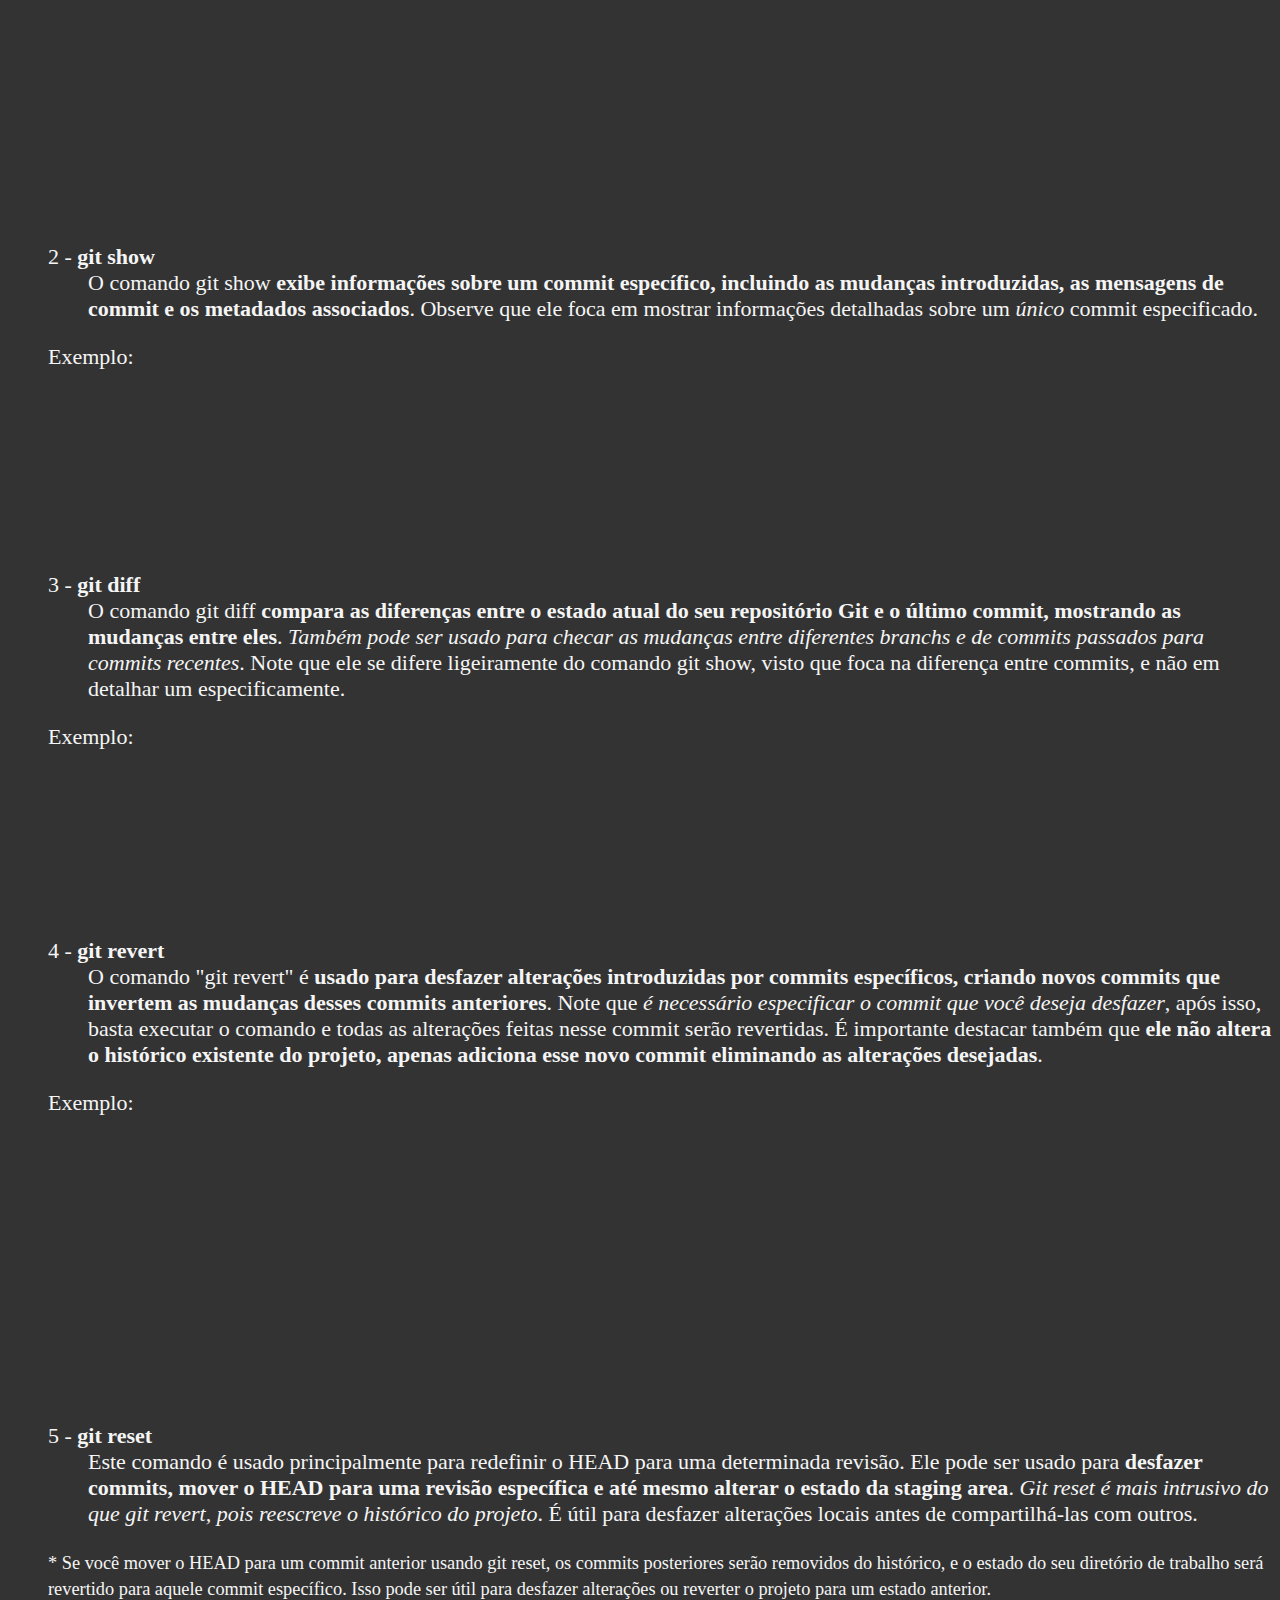
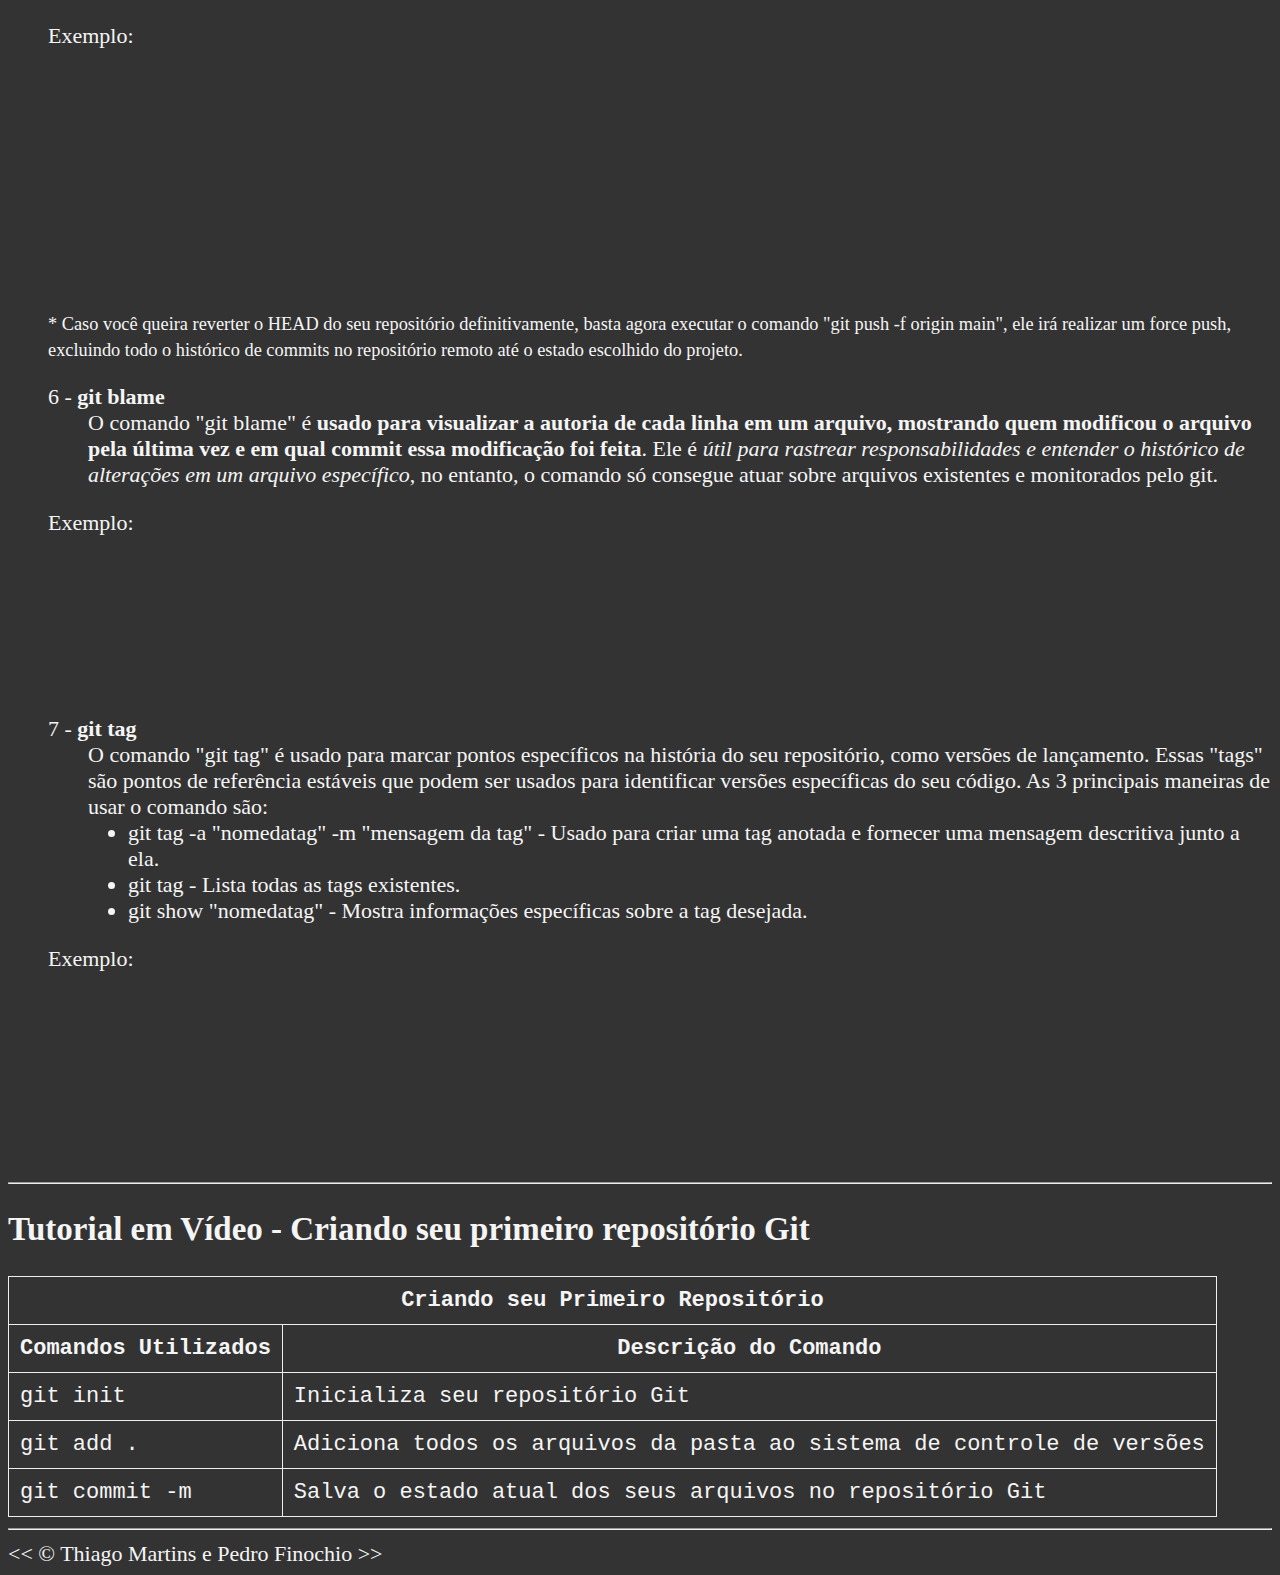
==== commit 3f32d0c4: "Tabela Adicionada" ====
--- a/index.html
+++ b/index.html
@@ -22,6 +22,7 @@
             <ul>
                 <li><a href="#historiagit">O que é Git</a></li>
                 <li><a href="#principaiscomandos">Principais Comandos</a></li>
+                <li><a href="#tutorialemvideo">Tutorial em Vídeo</a></li>
             </ul>
         </nav>
     </header>
@@ -746,6 +747,37 @@
                 </figure>
             </section>
         </article>
+
+        <hr>
+
+        <article id="tutorialemvideo">
+            <h2>Tutorial em Vídeo - Criando seu primeiro repositório Git</h2>
+
+            <table>
+                <tr>
+                    <th colspan="5">Criando seu Primeiro Repositório</th>
+                </tr>
+                <tr>
+                    <th><b>Comandos Utilizados</b></th>
+                    <th><b>Descrição do Comando</b></th>
+                </tr>
+                <tr>
+                    <td>git init</td>
+                    <td>Inicializa seu repositório Git</td>
+                </tr>
+                <tr>
+                    <td>git add .</td>
+                    <td>Adiciona todos os arquivos da pasta ao sistema de controle de versões</td>
+                </tr>
+                <tr>
+                    <td>git commit -m</td>
+                    <td>Salva o estado atual dos seus arquivos no repositório Git</td>
+                </tr>
+
+
+
+            </table>
+        </article>
     </main>
 
     <hr>
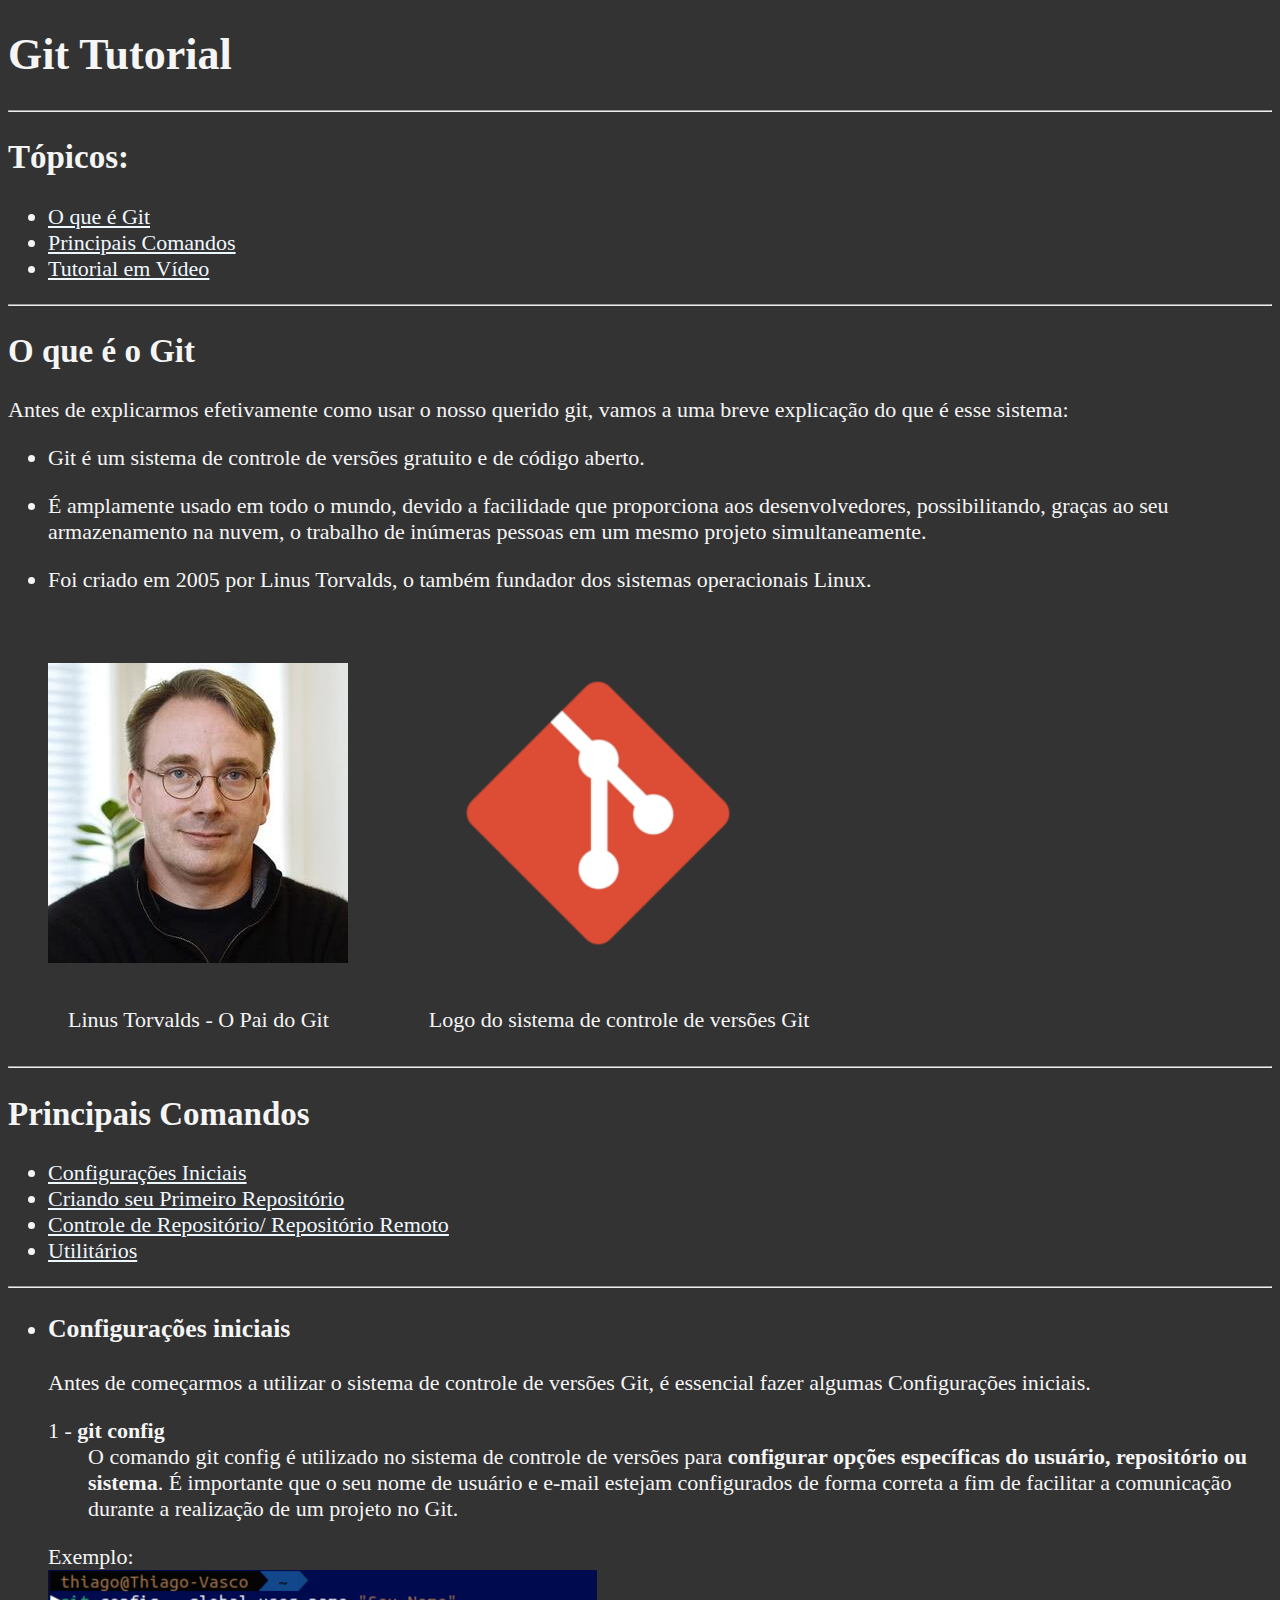
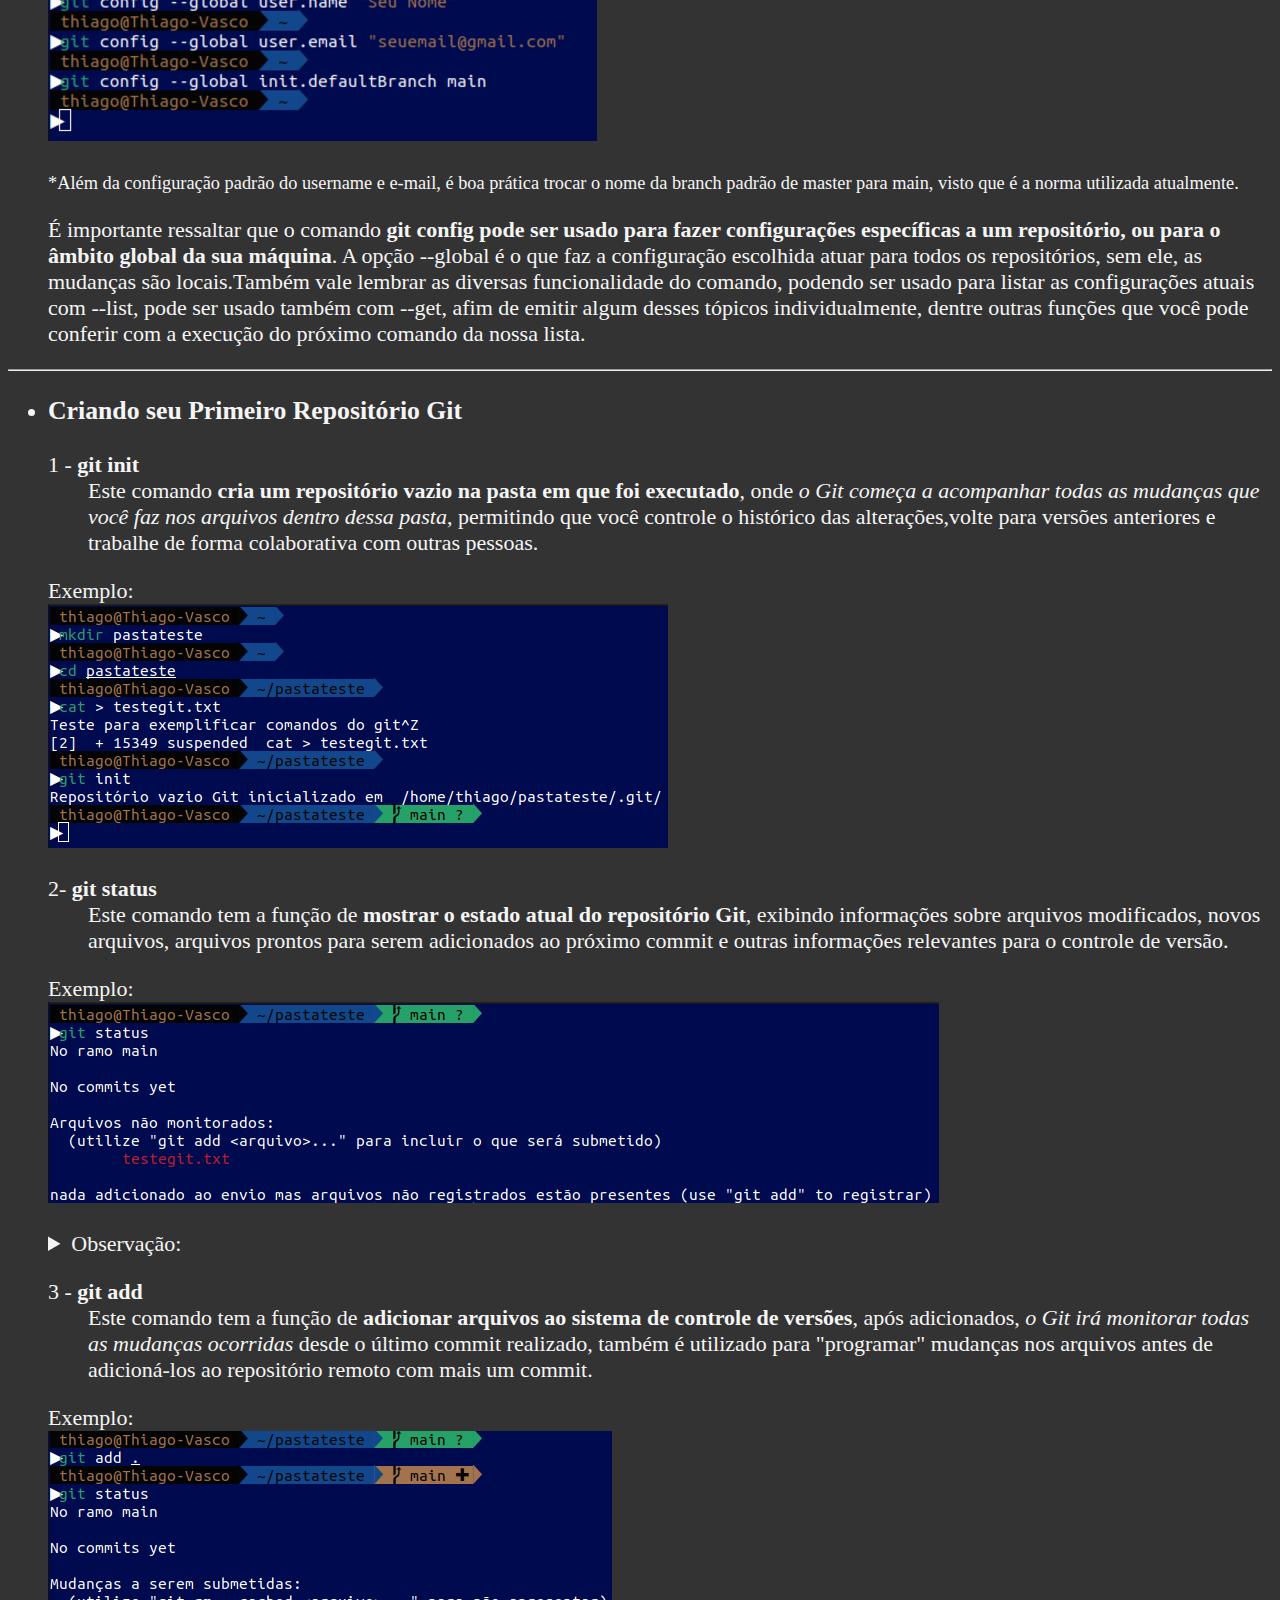
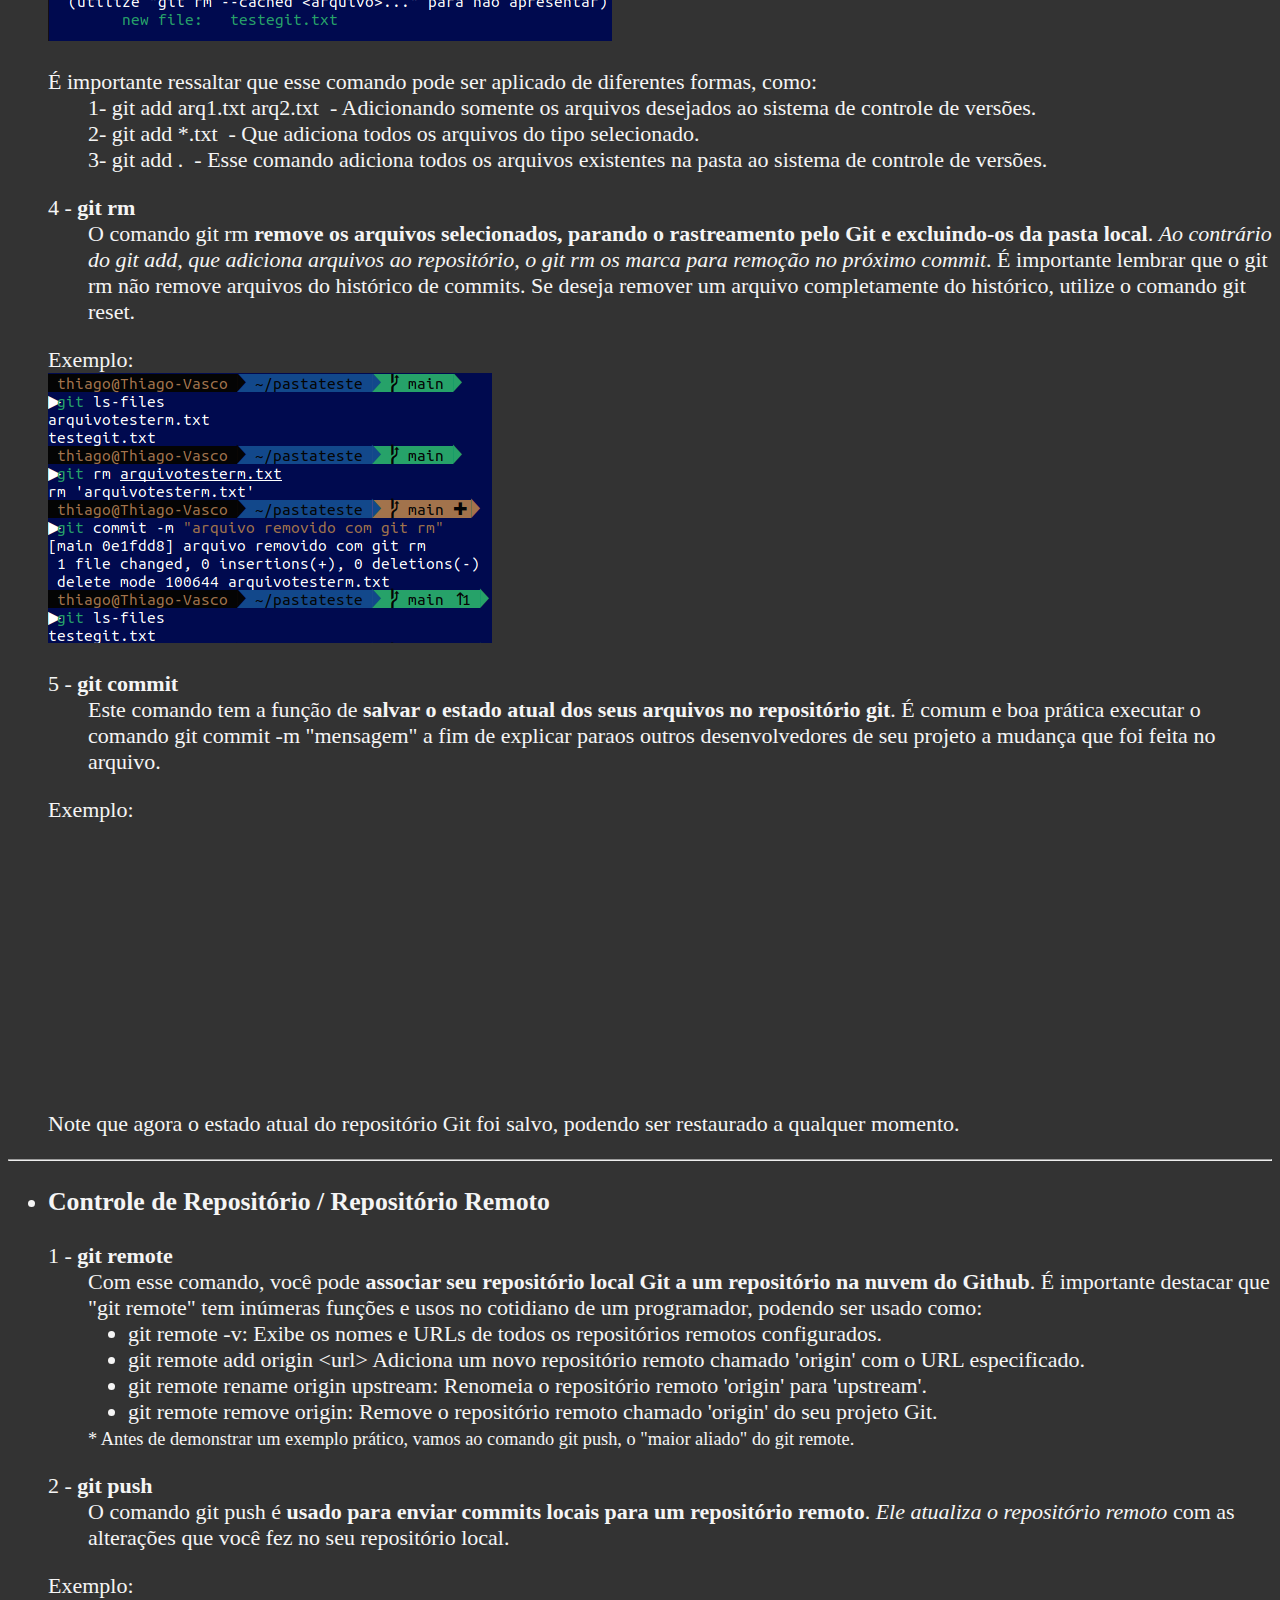
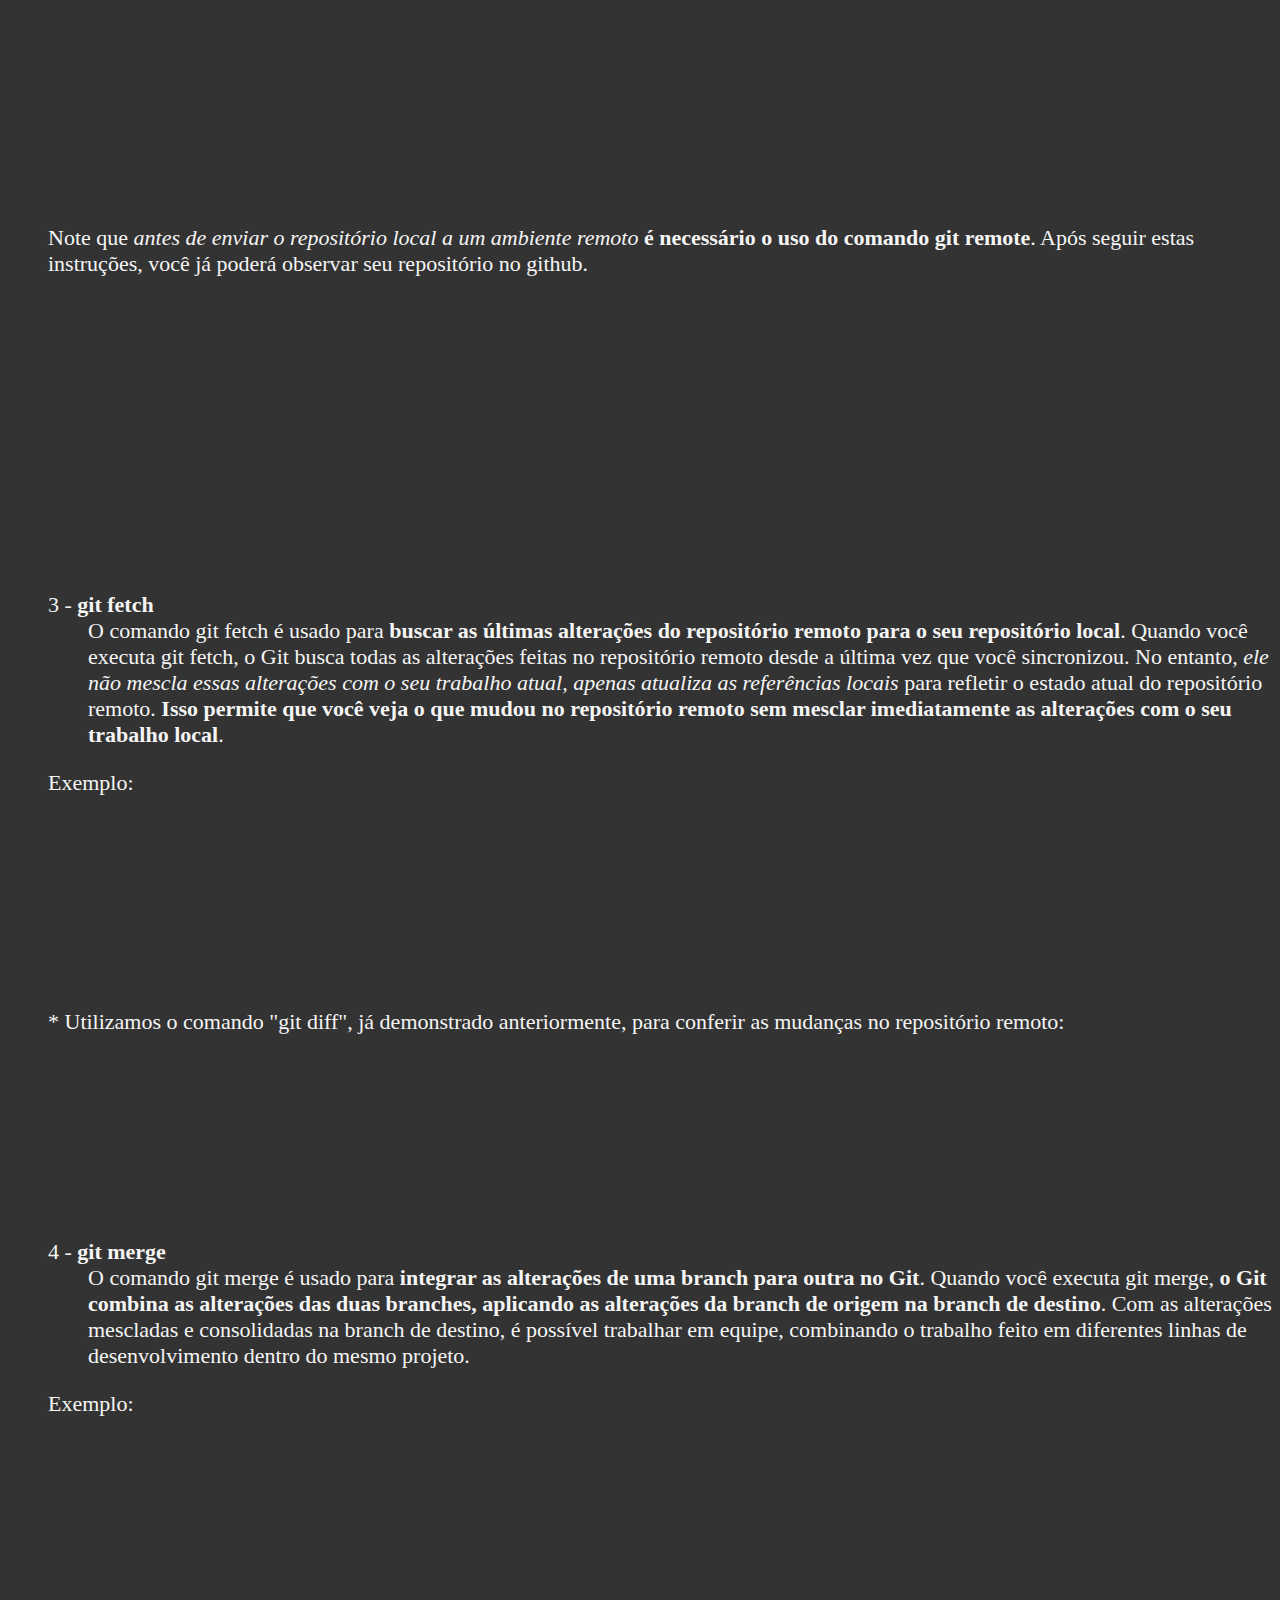
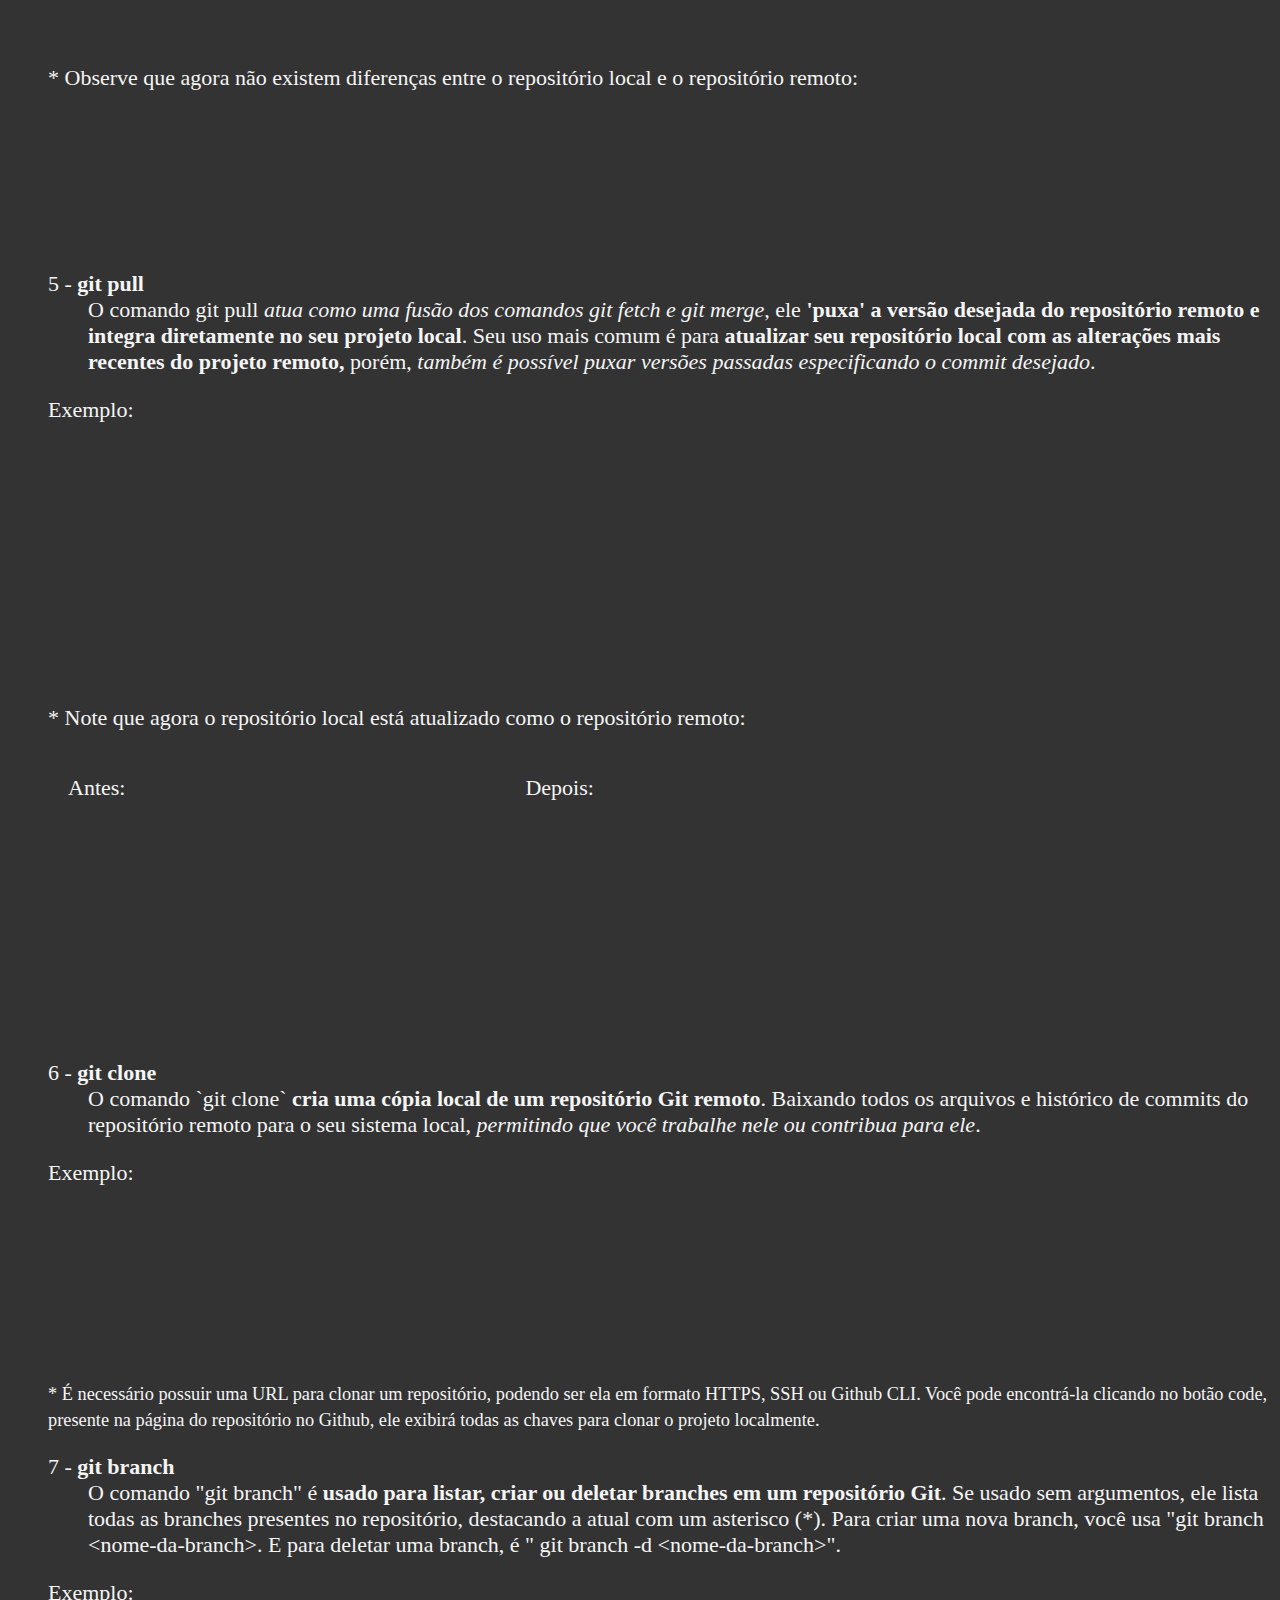
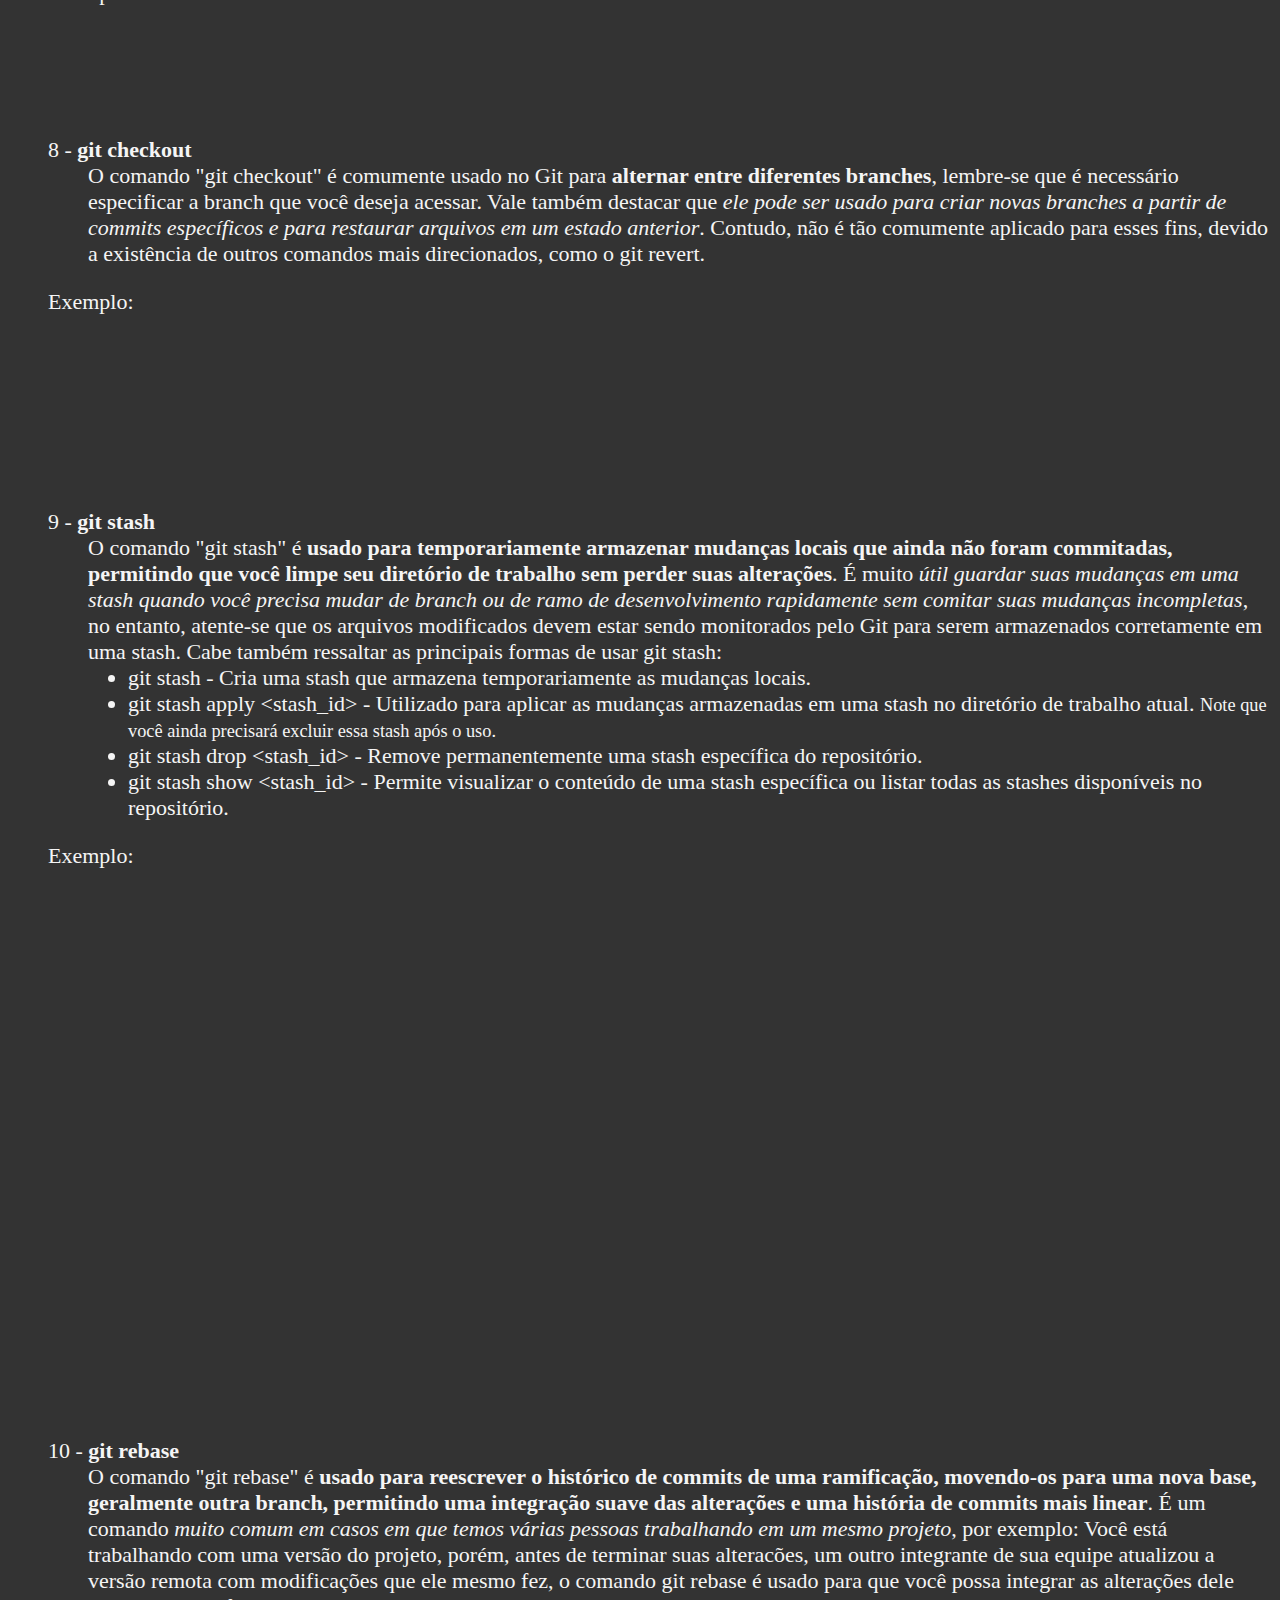
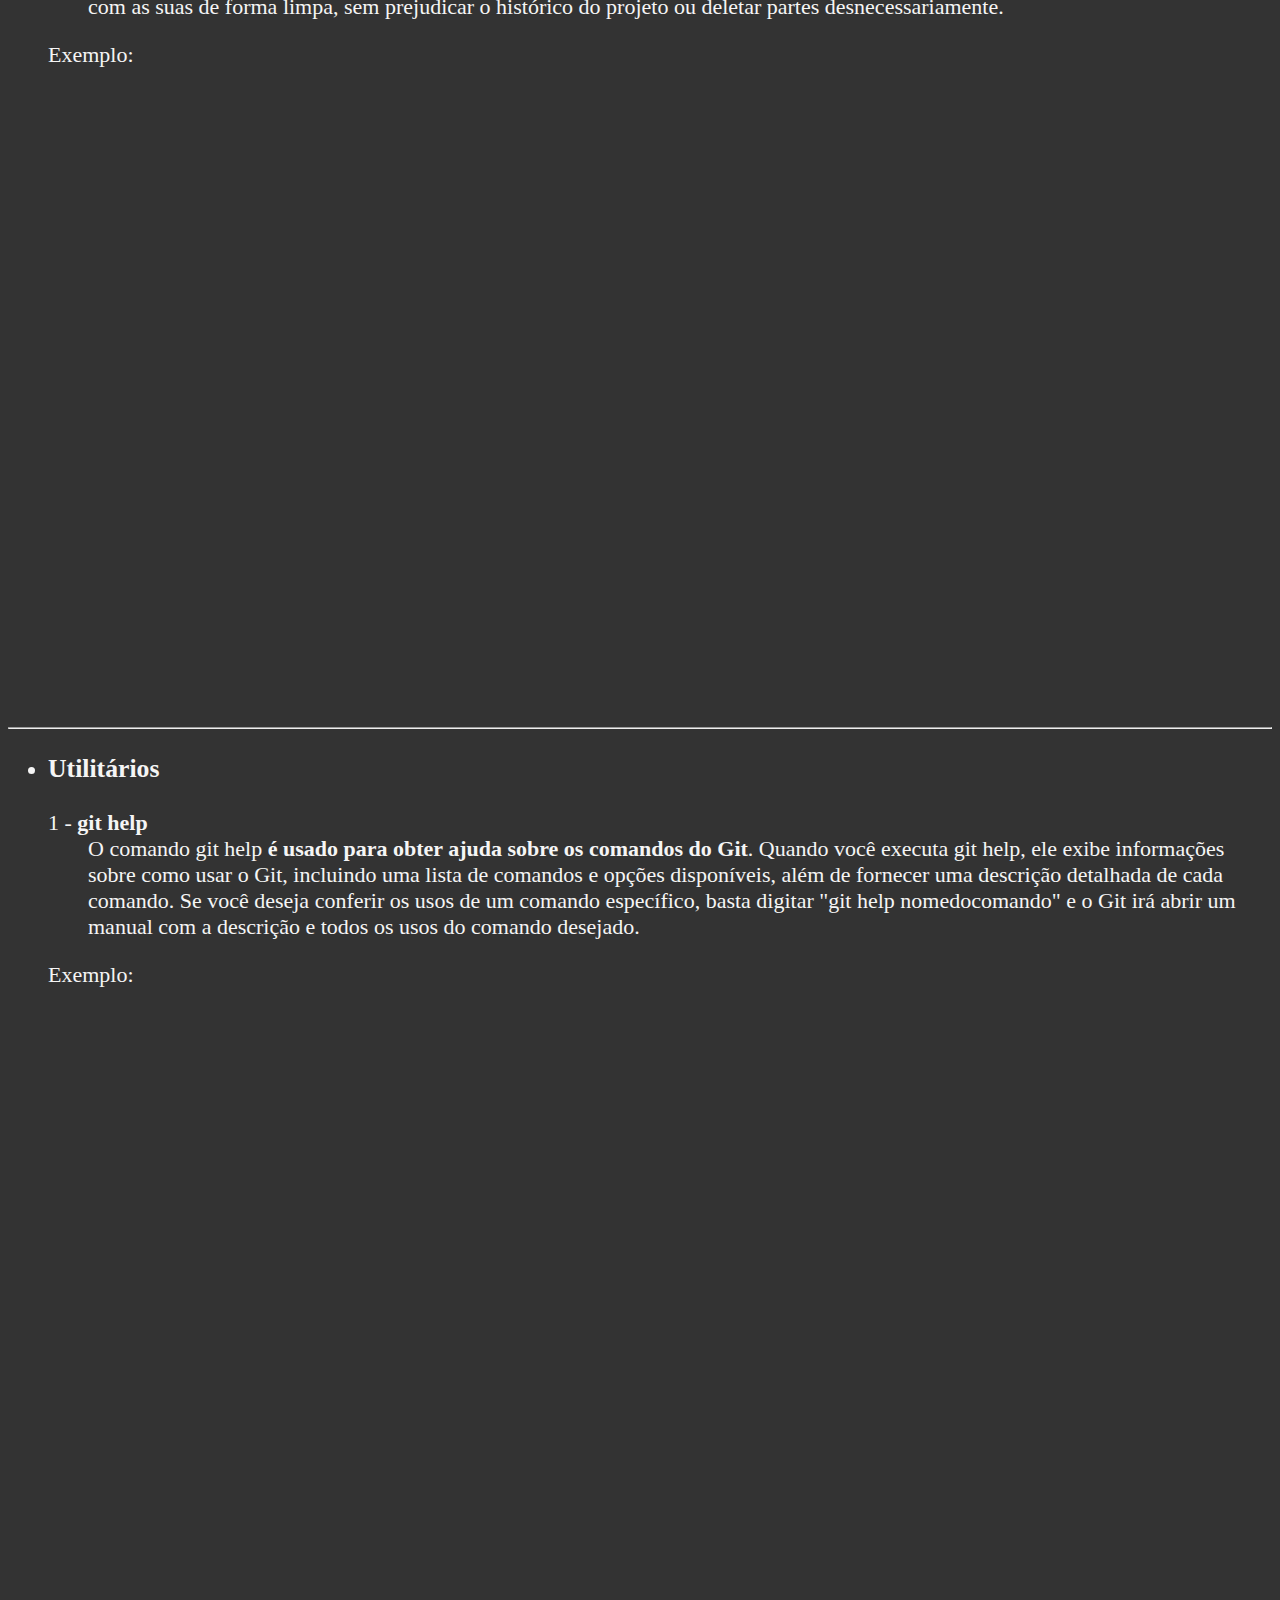
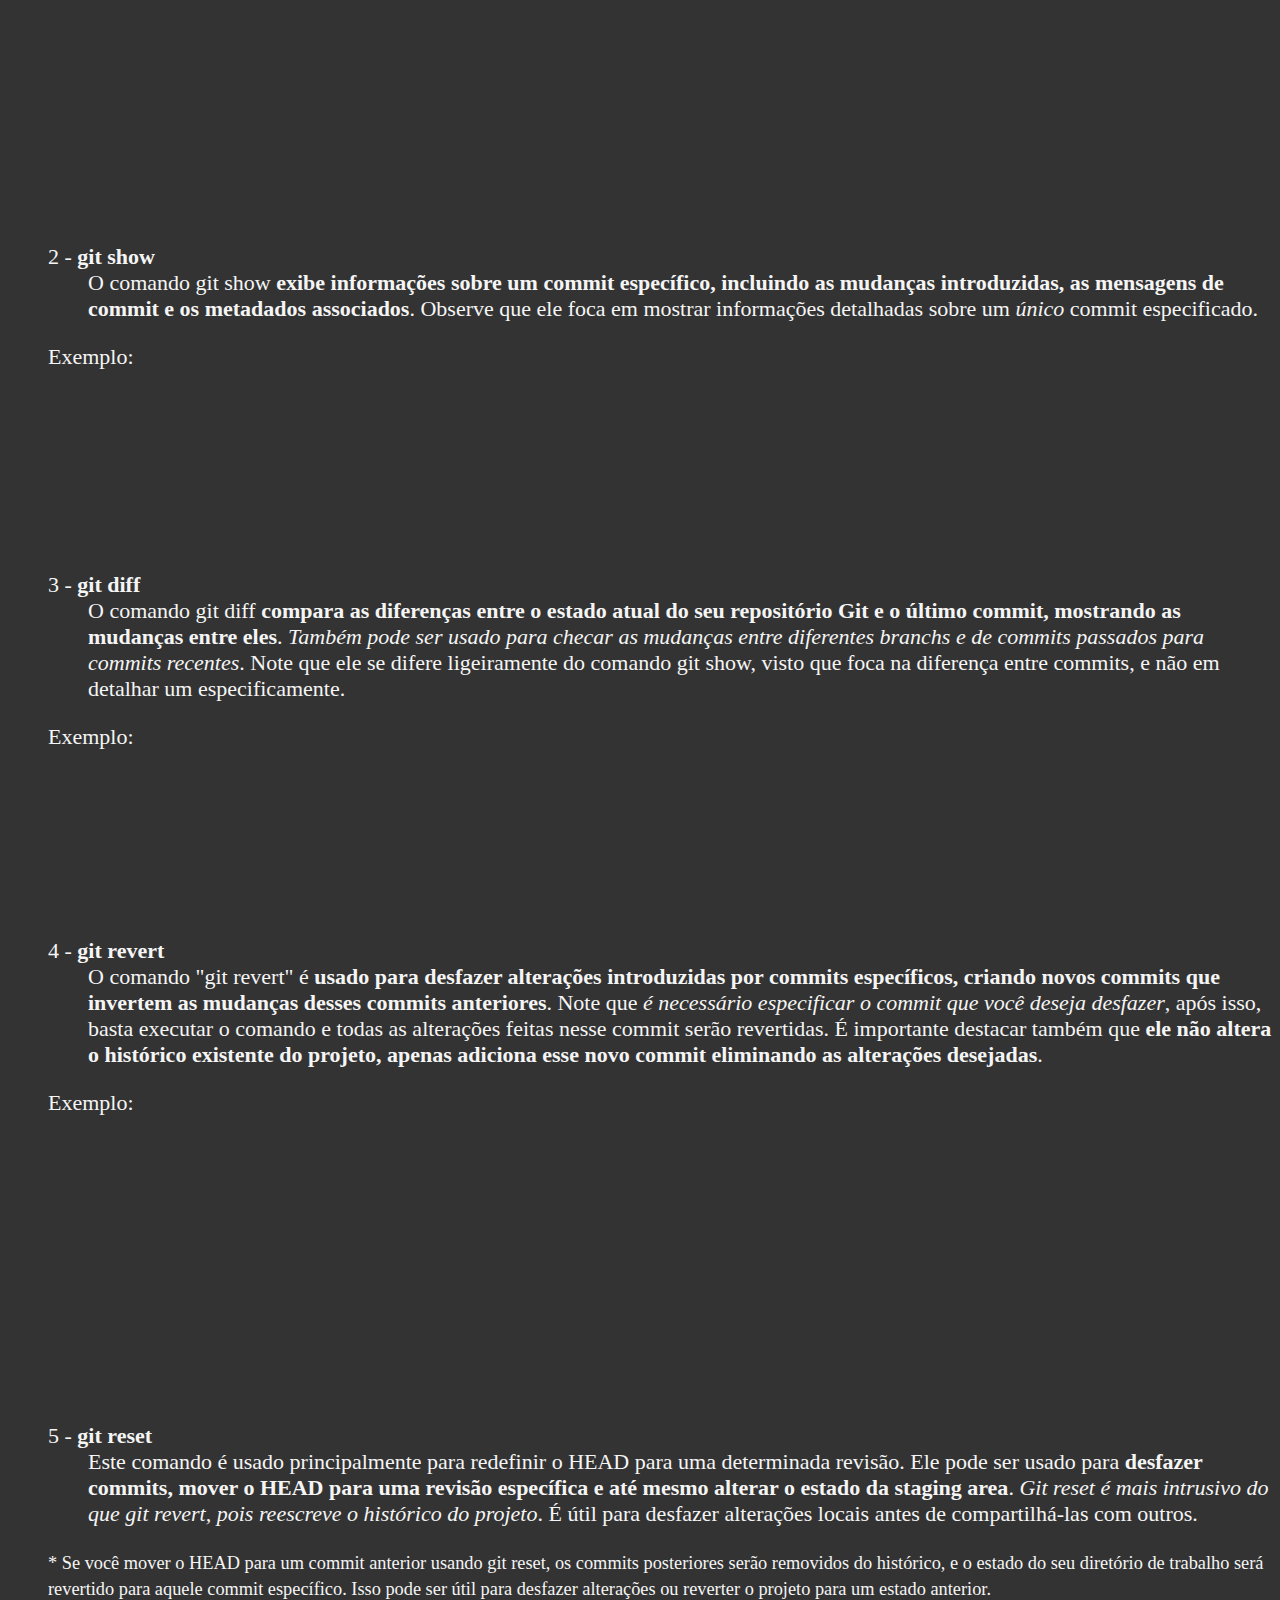
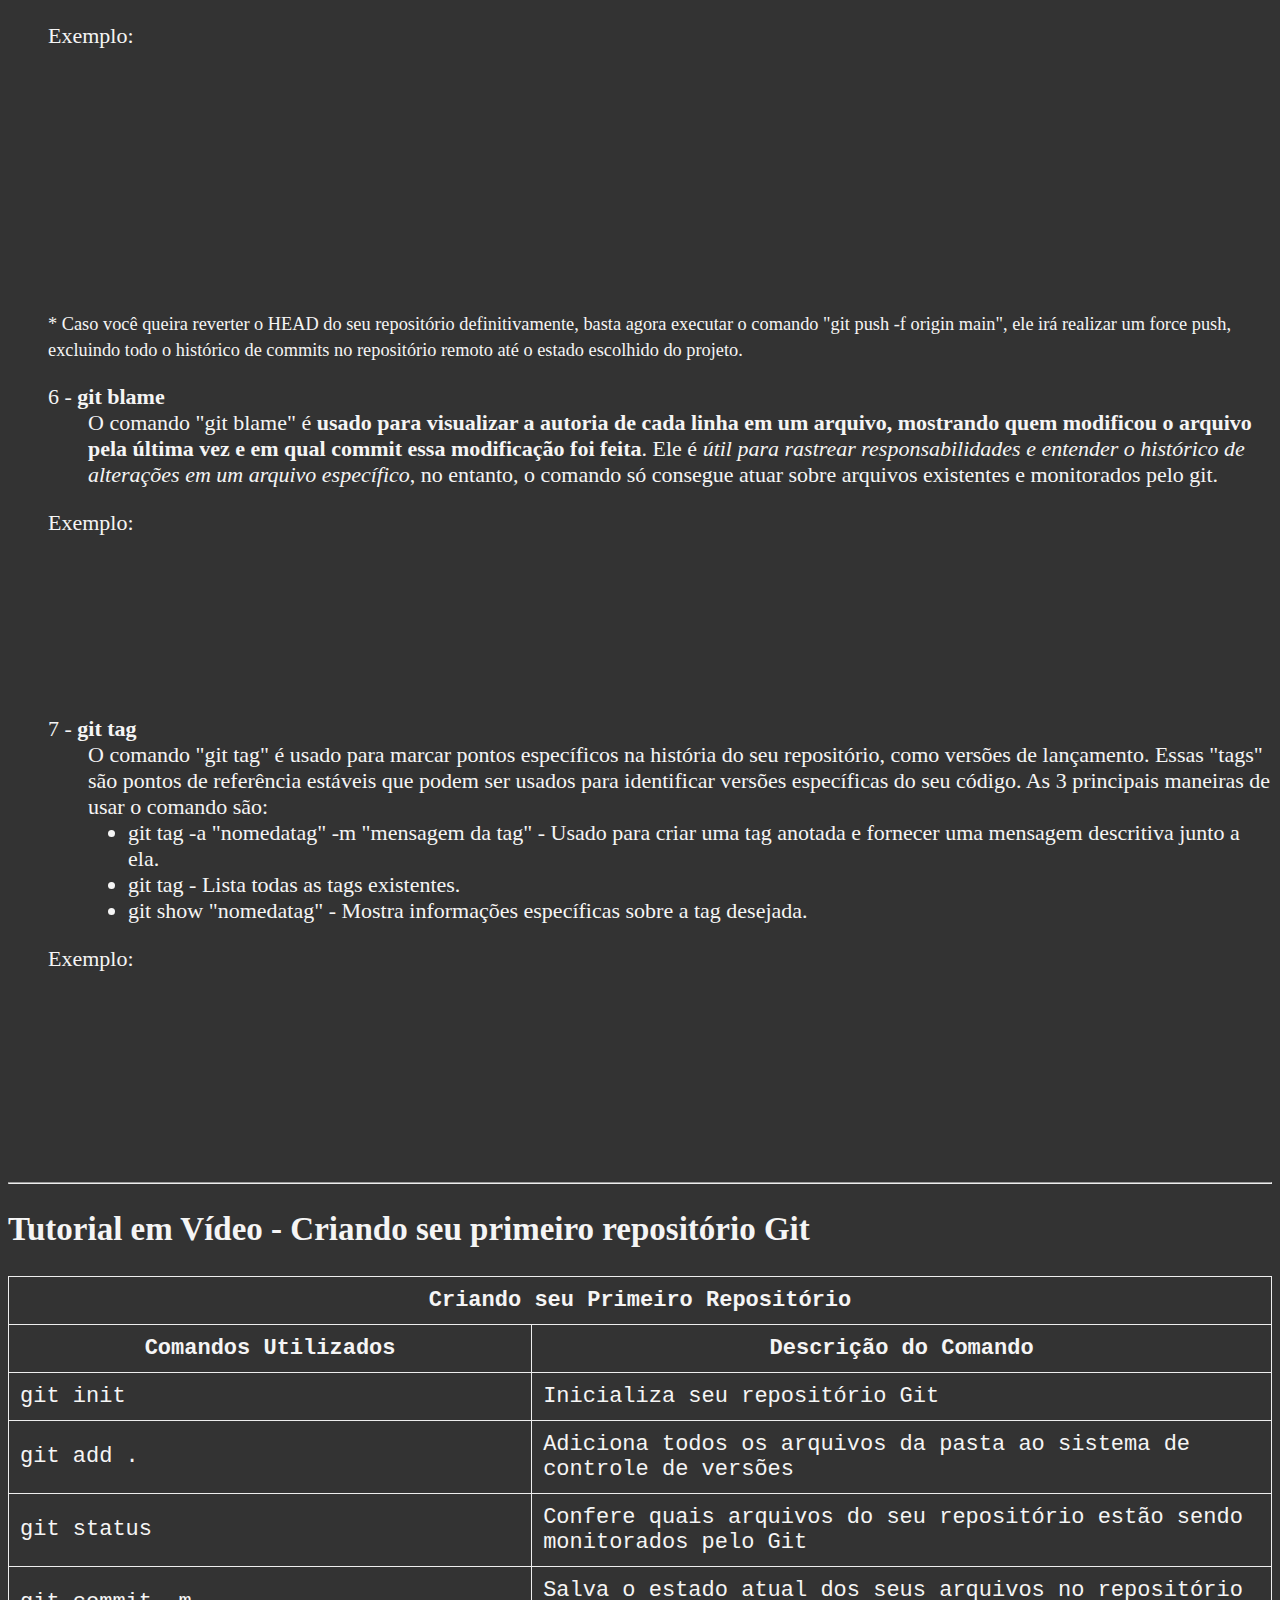
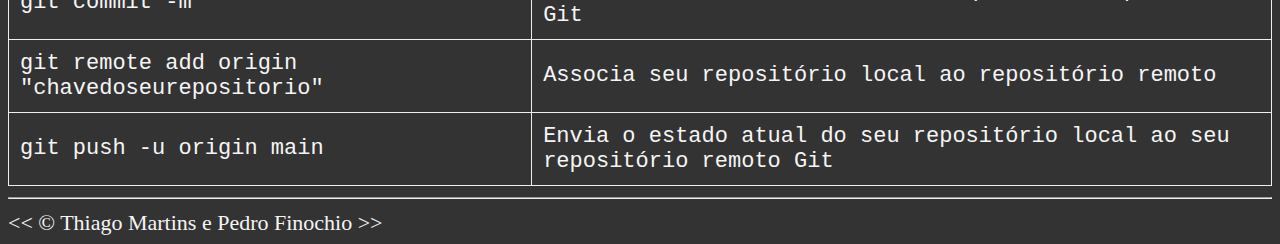
==== commit 980df344: "Tabela Completa" ====
--- a/index.html
+++ b/index.html
@@ -717,8 +717,6 @@
                         title="Descrição das alterações feitas em cada commit no arquivo" width="842" height="73"
                         loading="lazy">
                 </figure>
-
-
 
                 <dl>
                     <div class="container">
@@ -770,12 +768,21 @@
                     <td>Adiciona todos os arquivos da pasta ao sistema de controle de versões</td>
                 </tr>
                 <tr>
+                    <td>git status</td>
+                    <td>Confere quais arquivos do seu repositório estão sendo monitorados pelo Git</td>
+                </tr>
+                <tr>
                     <td>git commit -m</td>
                     <td>Salva o estado atual dos seus arquivos no repositório Git</td>
                 </tr>
-
-
-
+                <tr>
+                    <td>git remote add origin "chavedoseurepositorio"</td>
+                    <td>Associa seu repositório local ao repositório remoto</td>
+                </tr>
+                <tr>
+                    <td>git push -u origin main</td>
+                    <td>Envia o estado atual do seu repositório local ao seu repositório remoto Git</td>
+                </tr>
             </table>
         </article>
     </main>
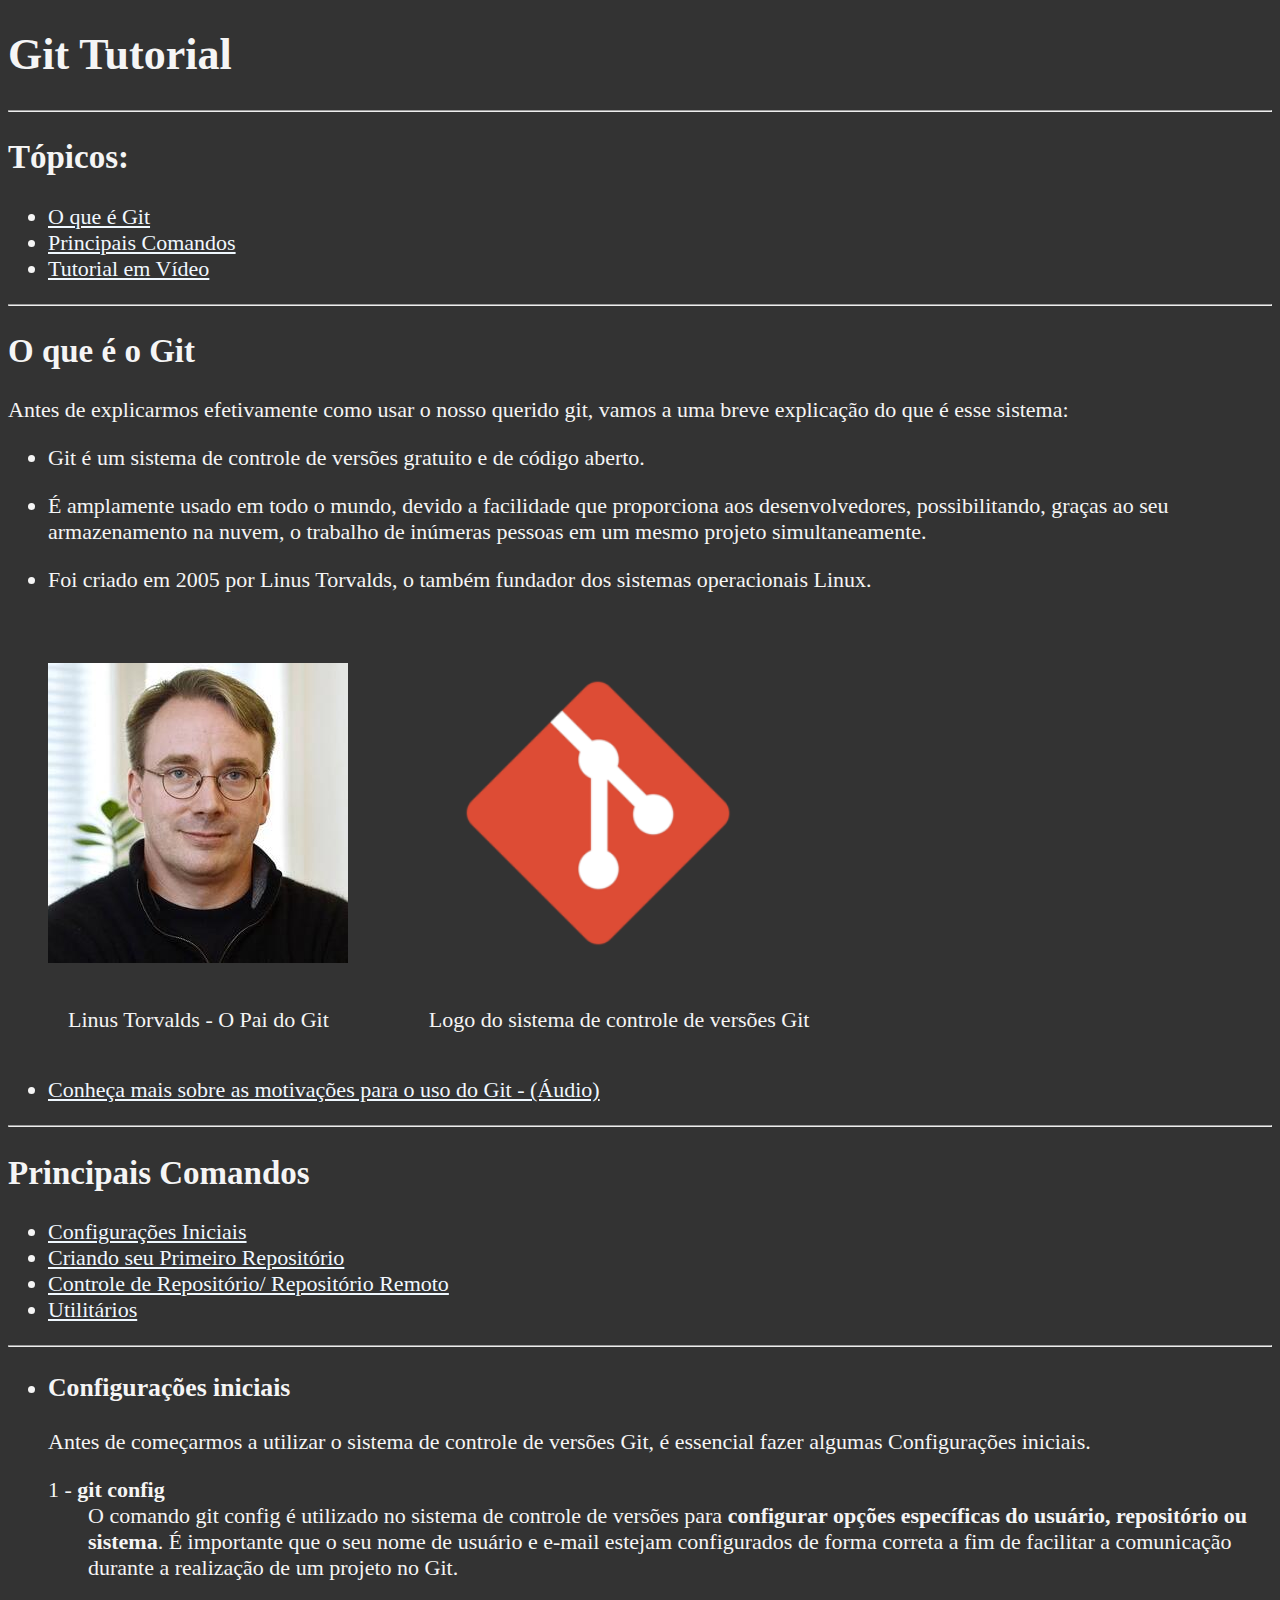
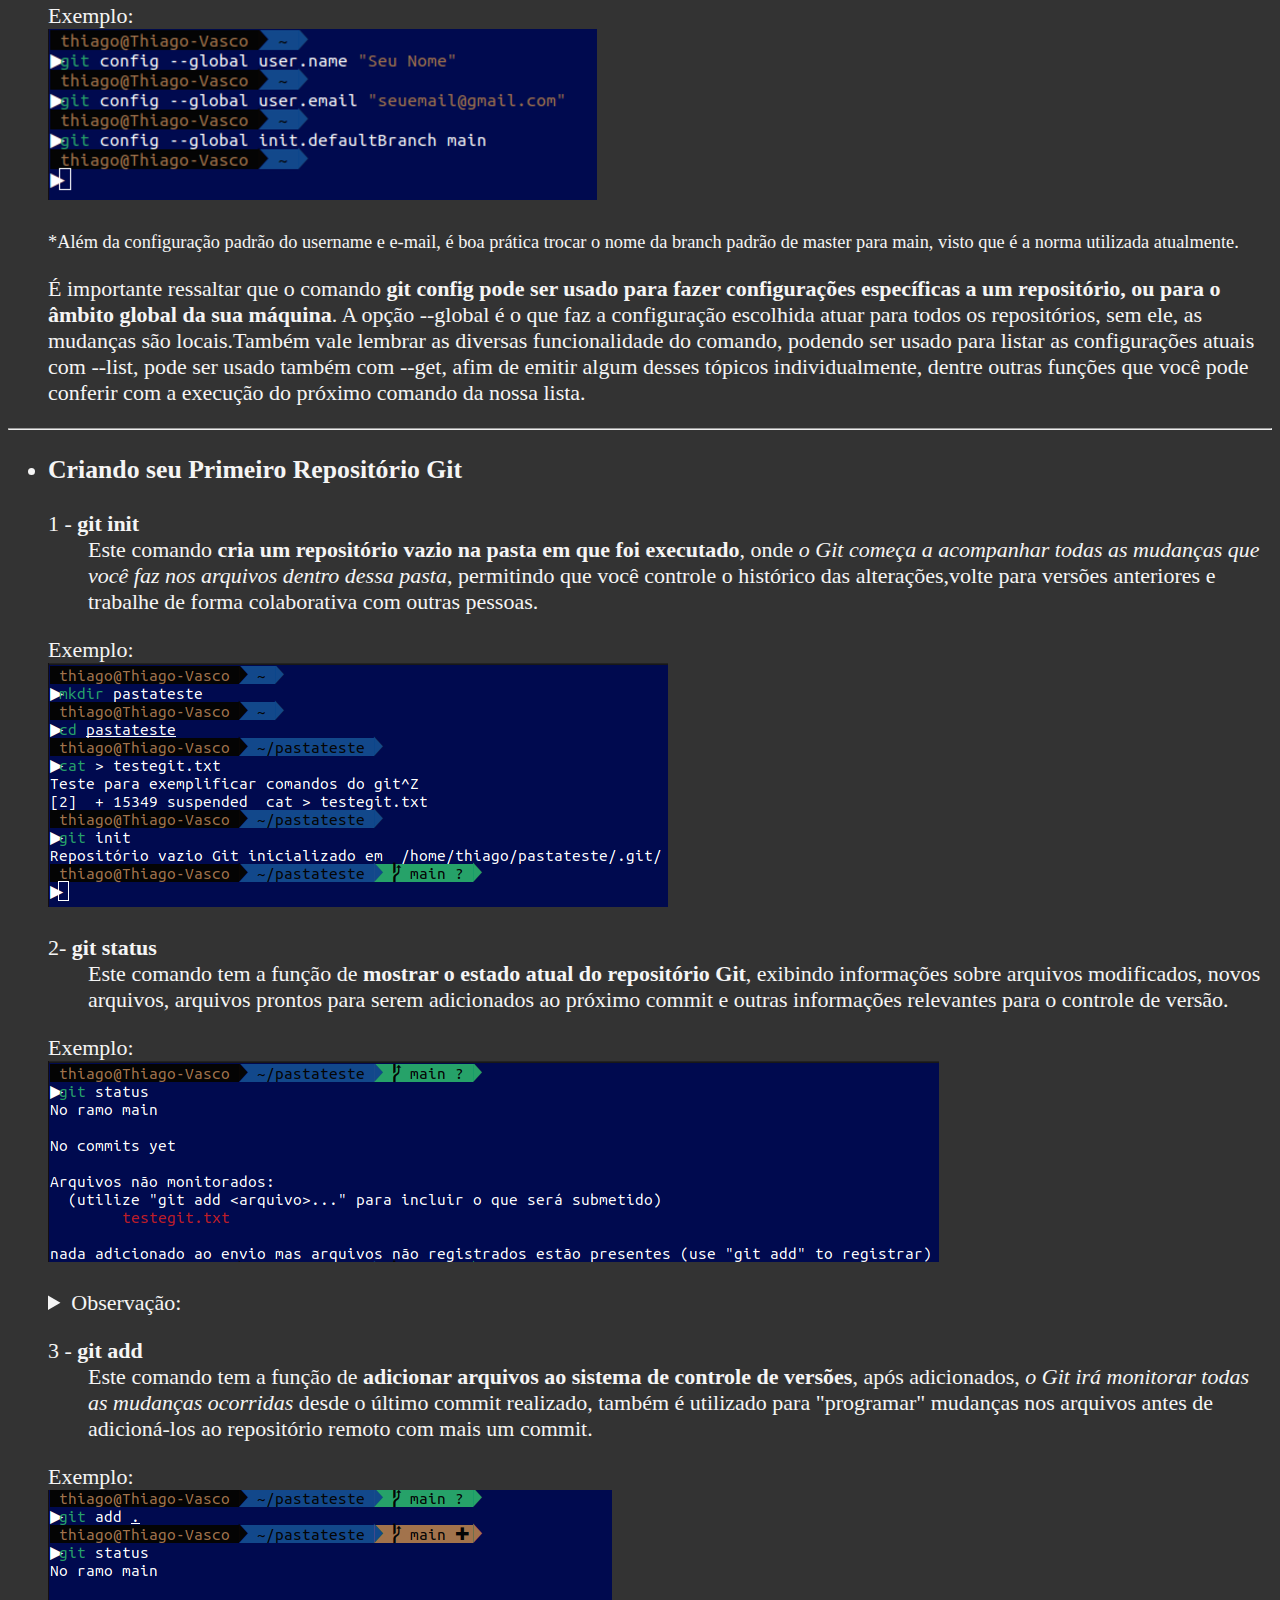
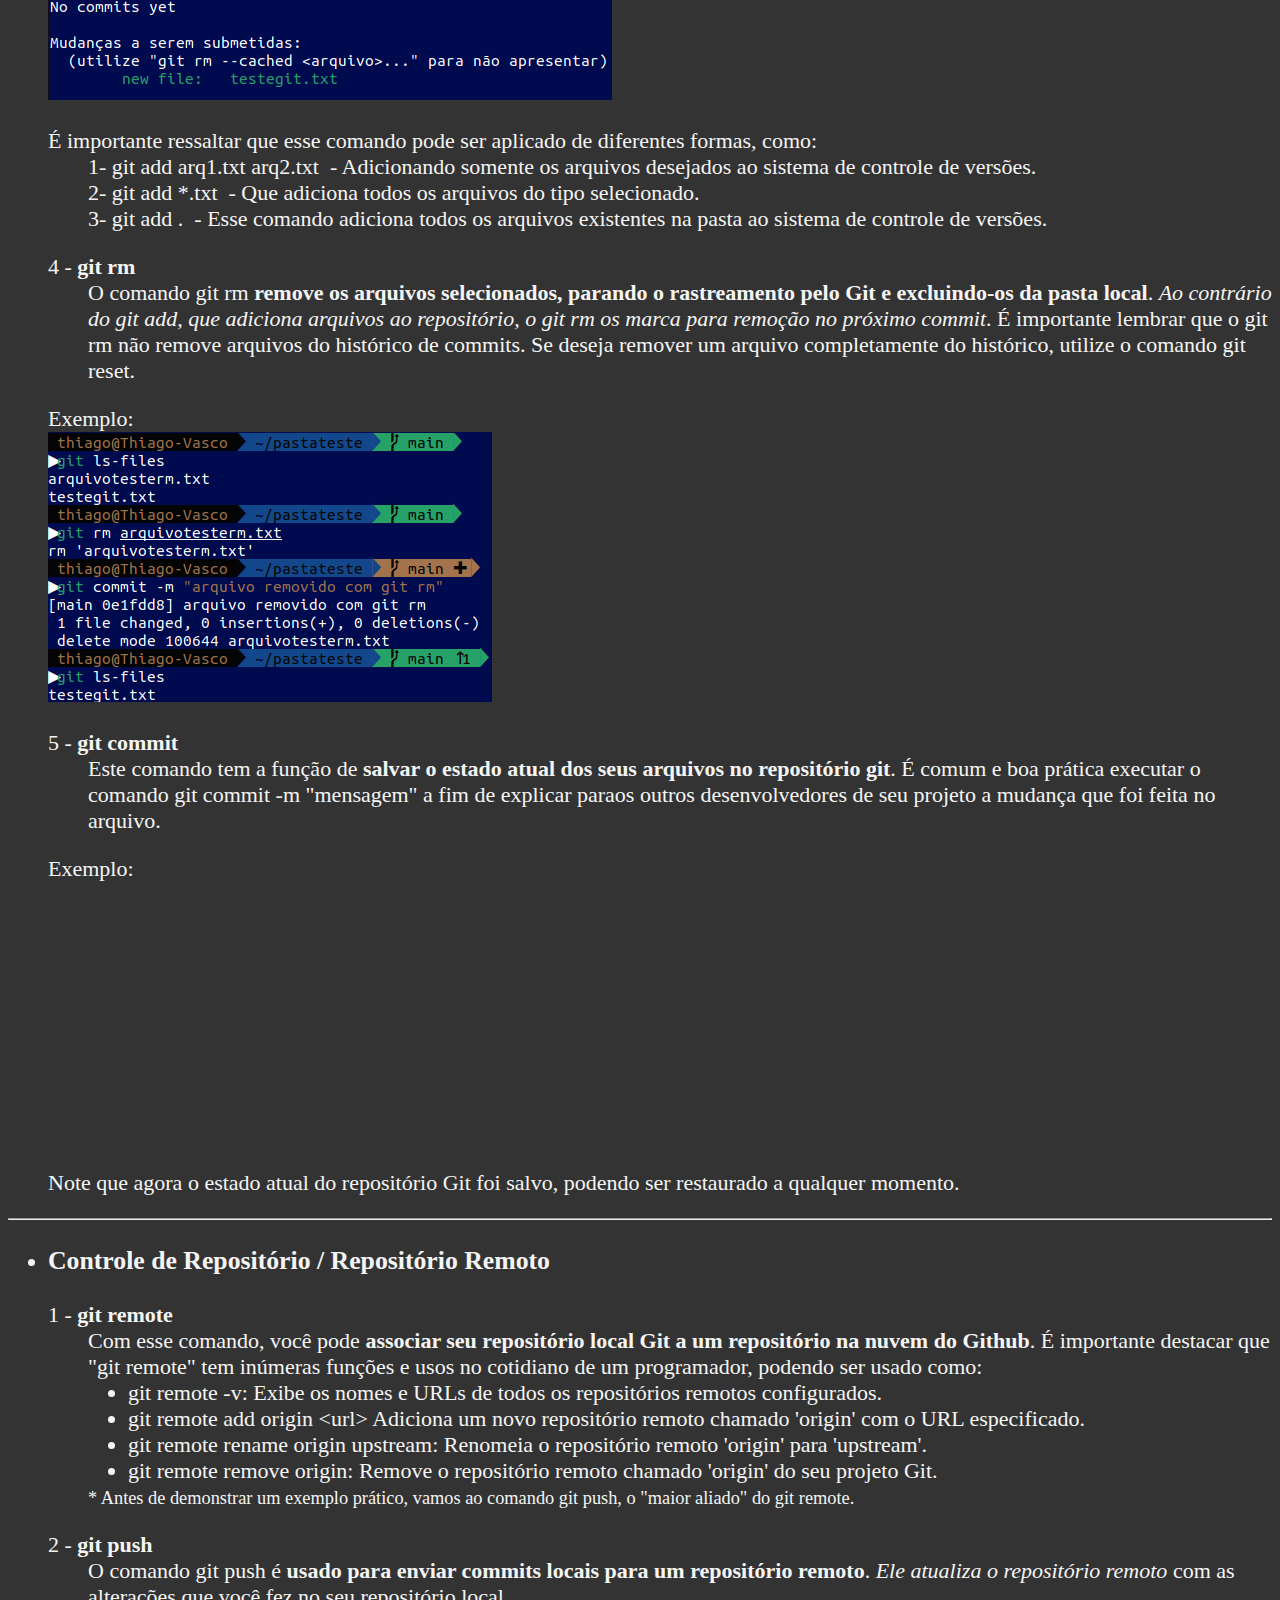
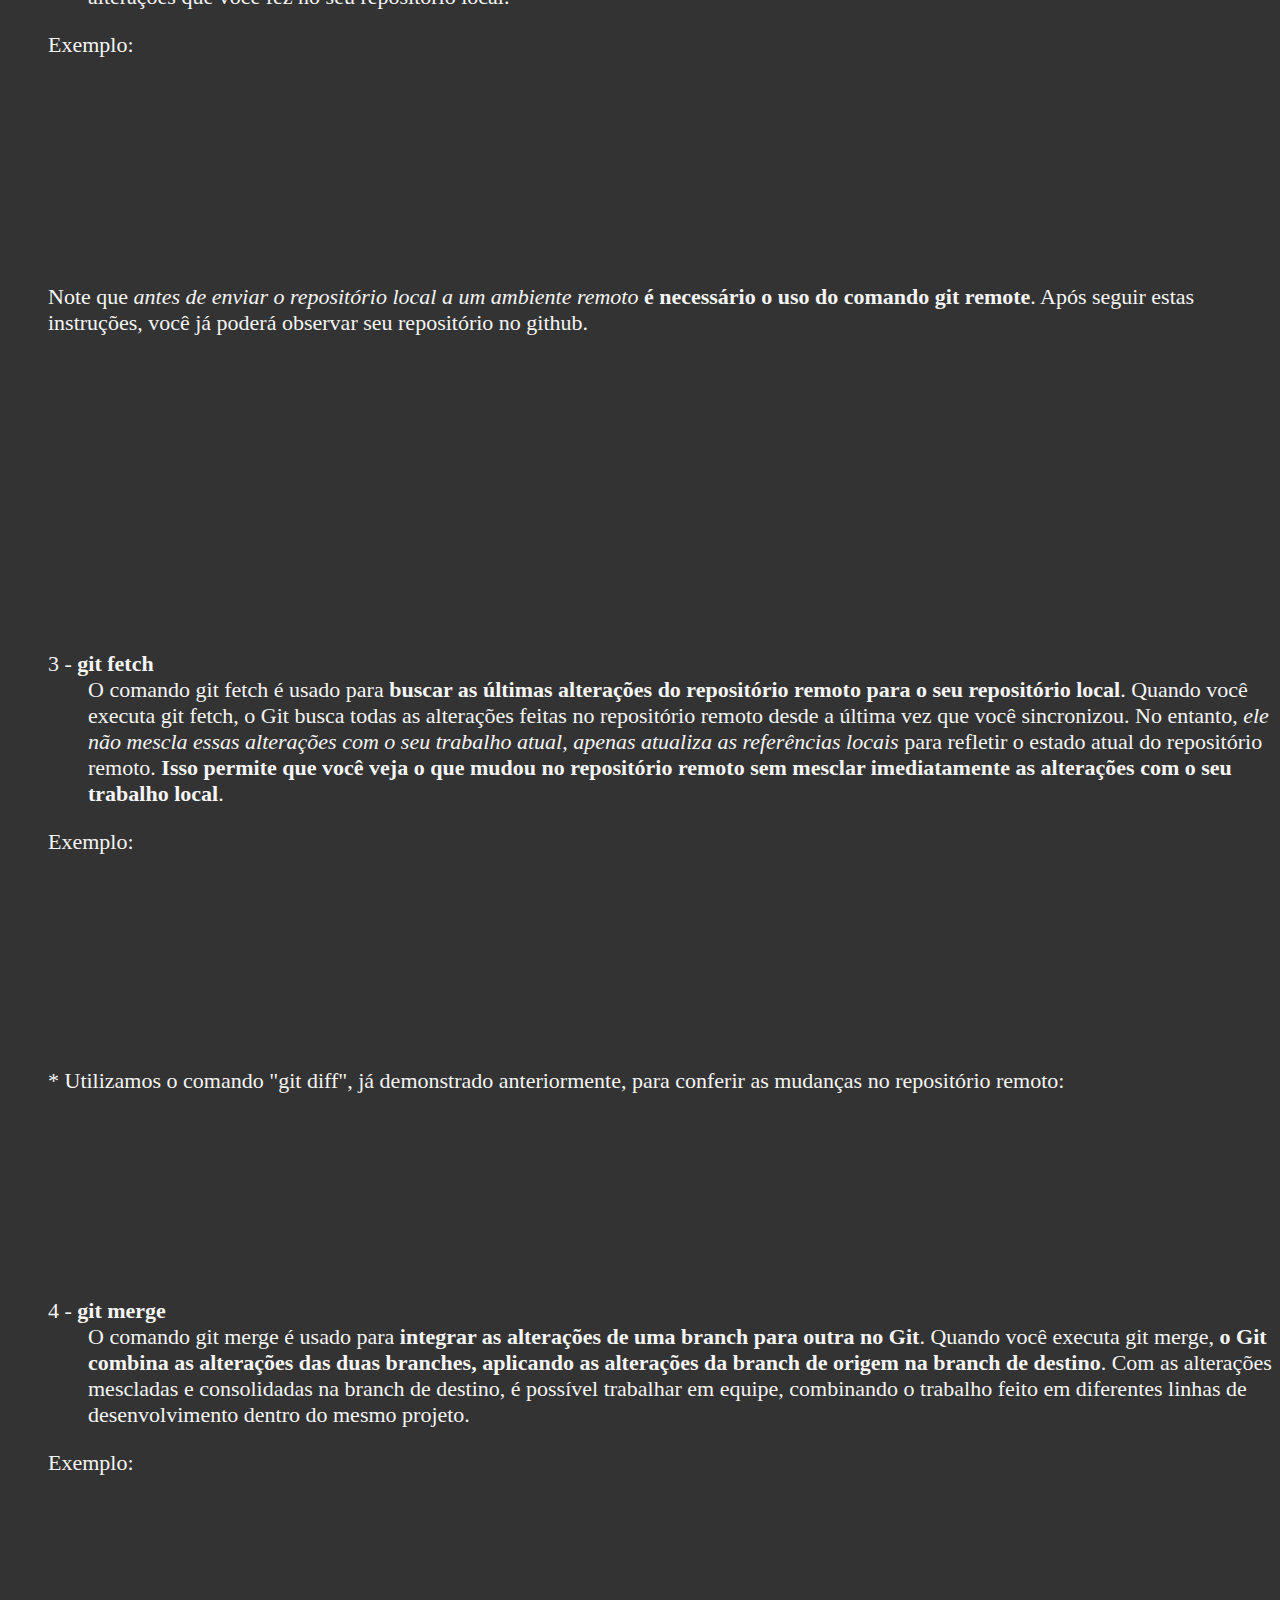
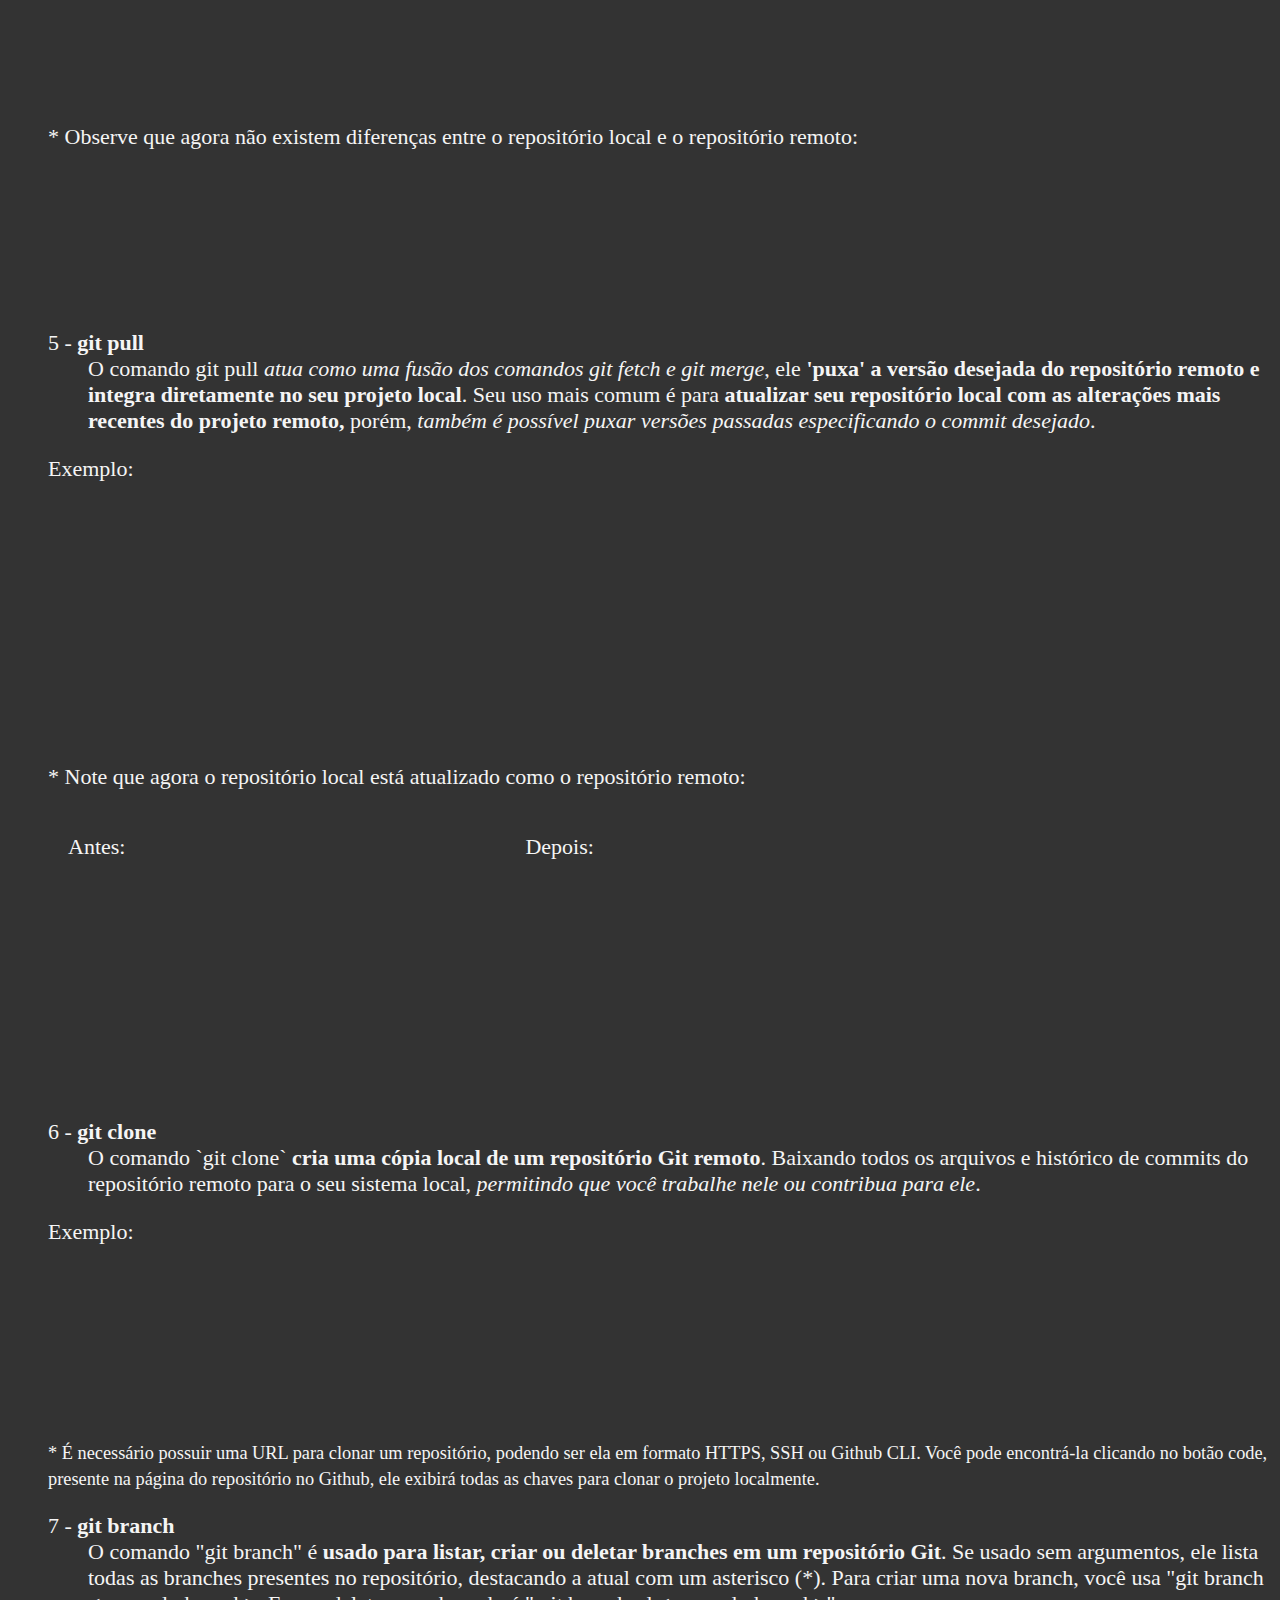
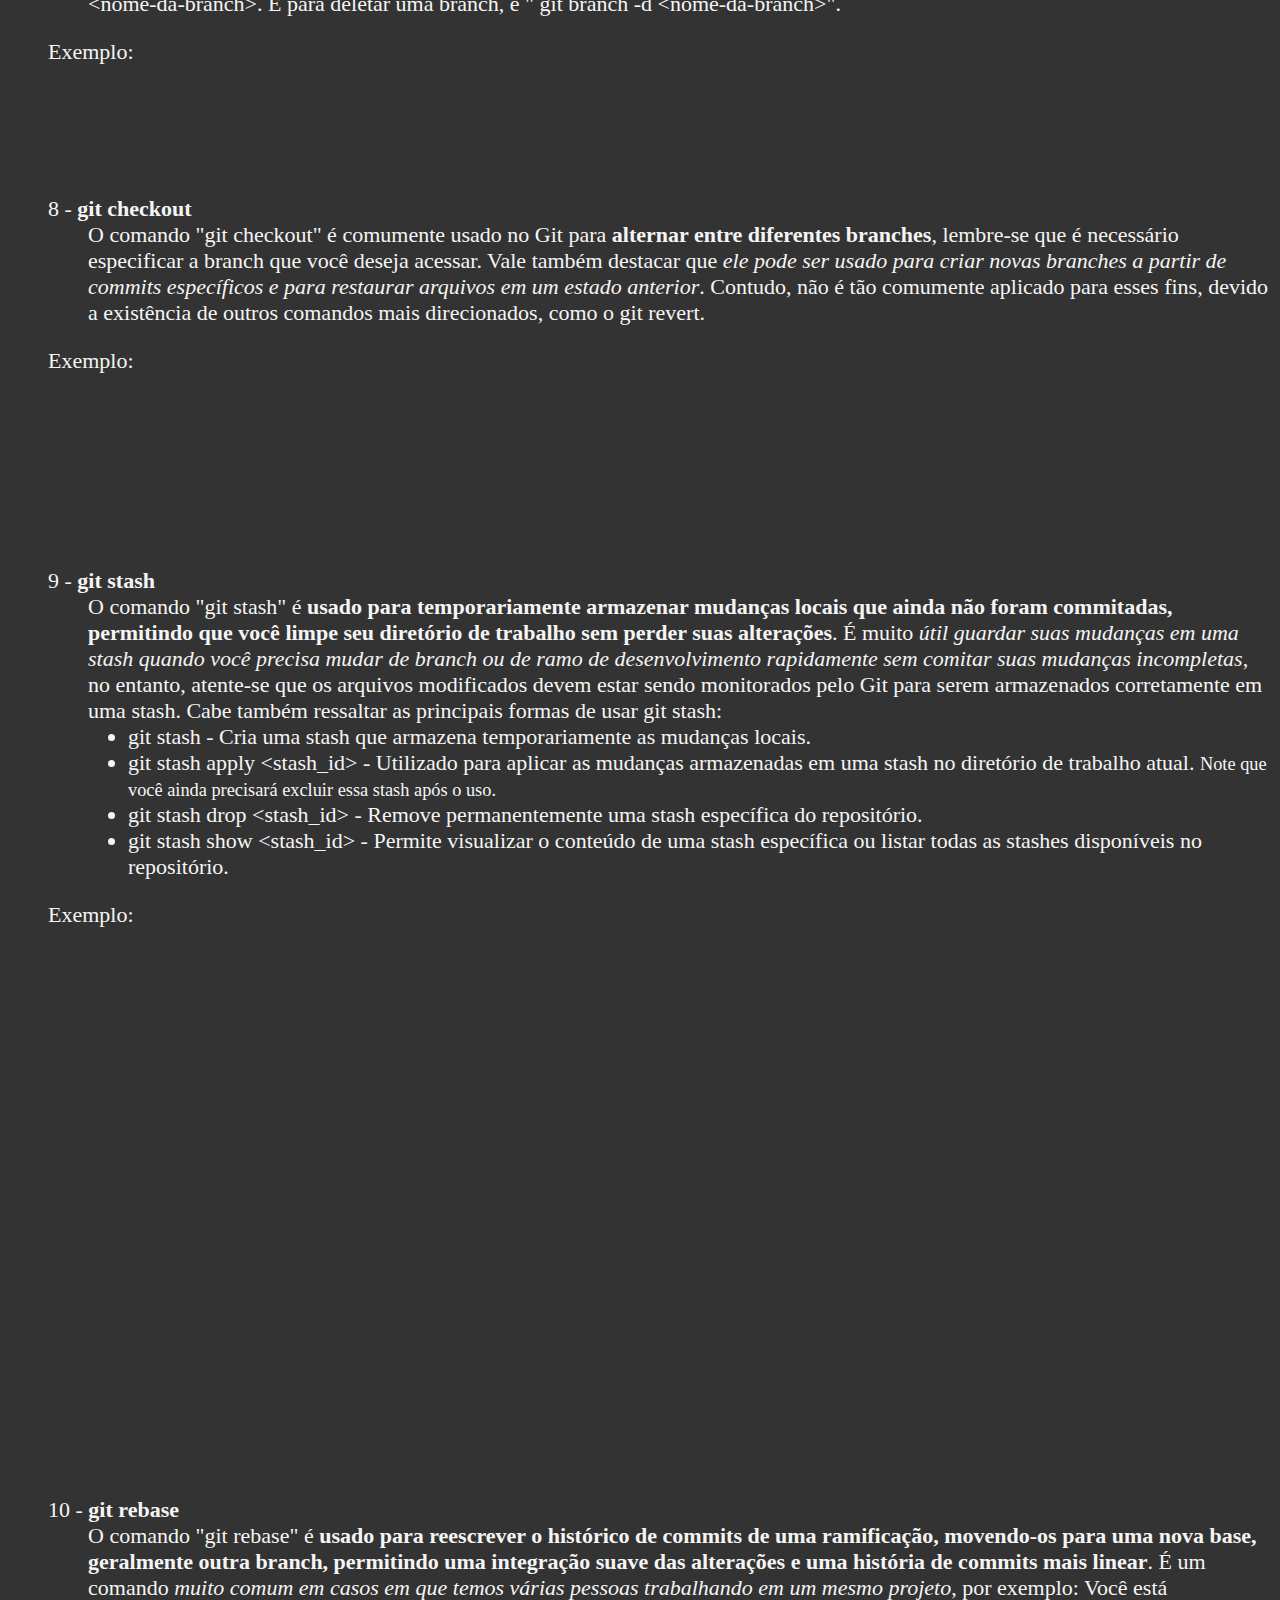
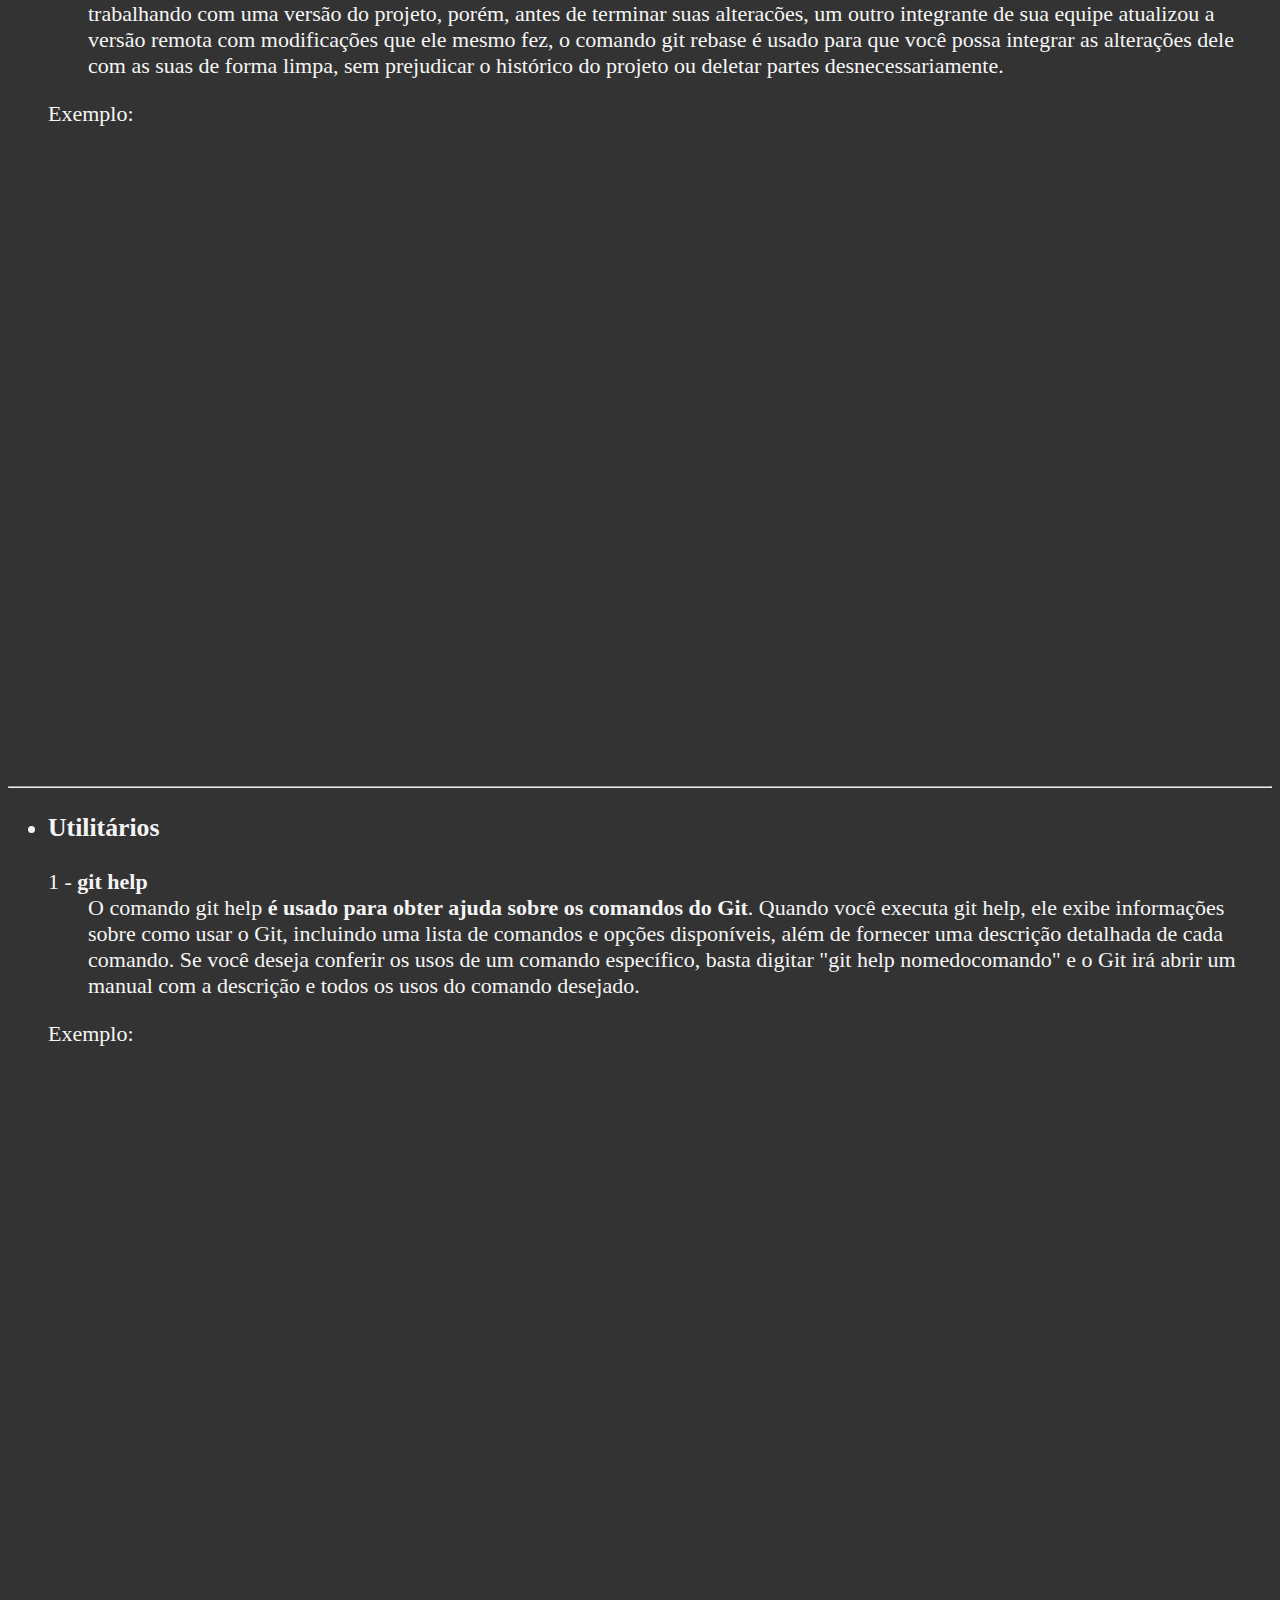
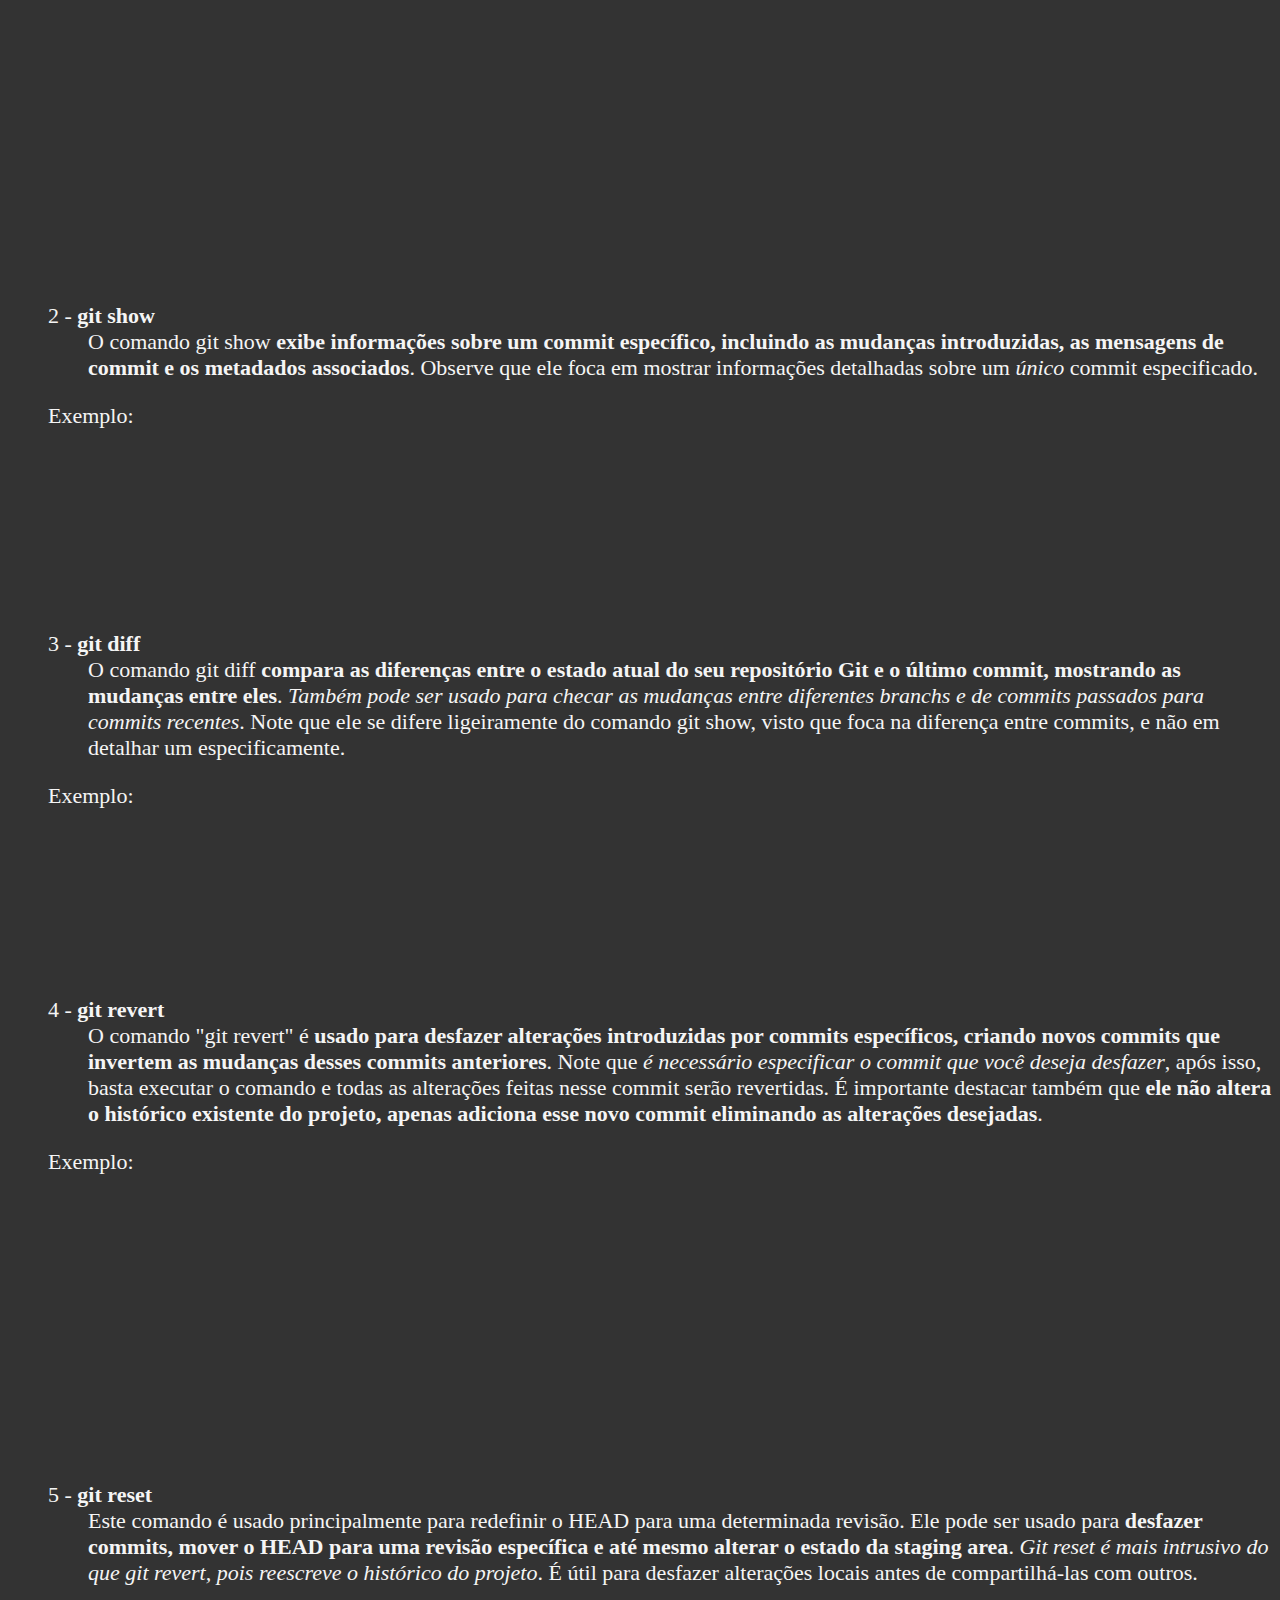
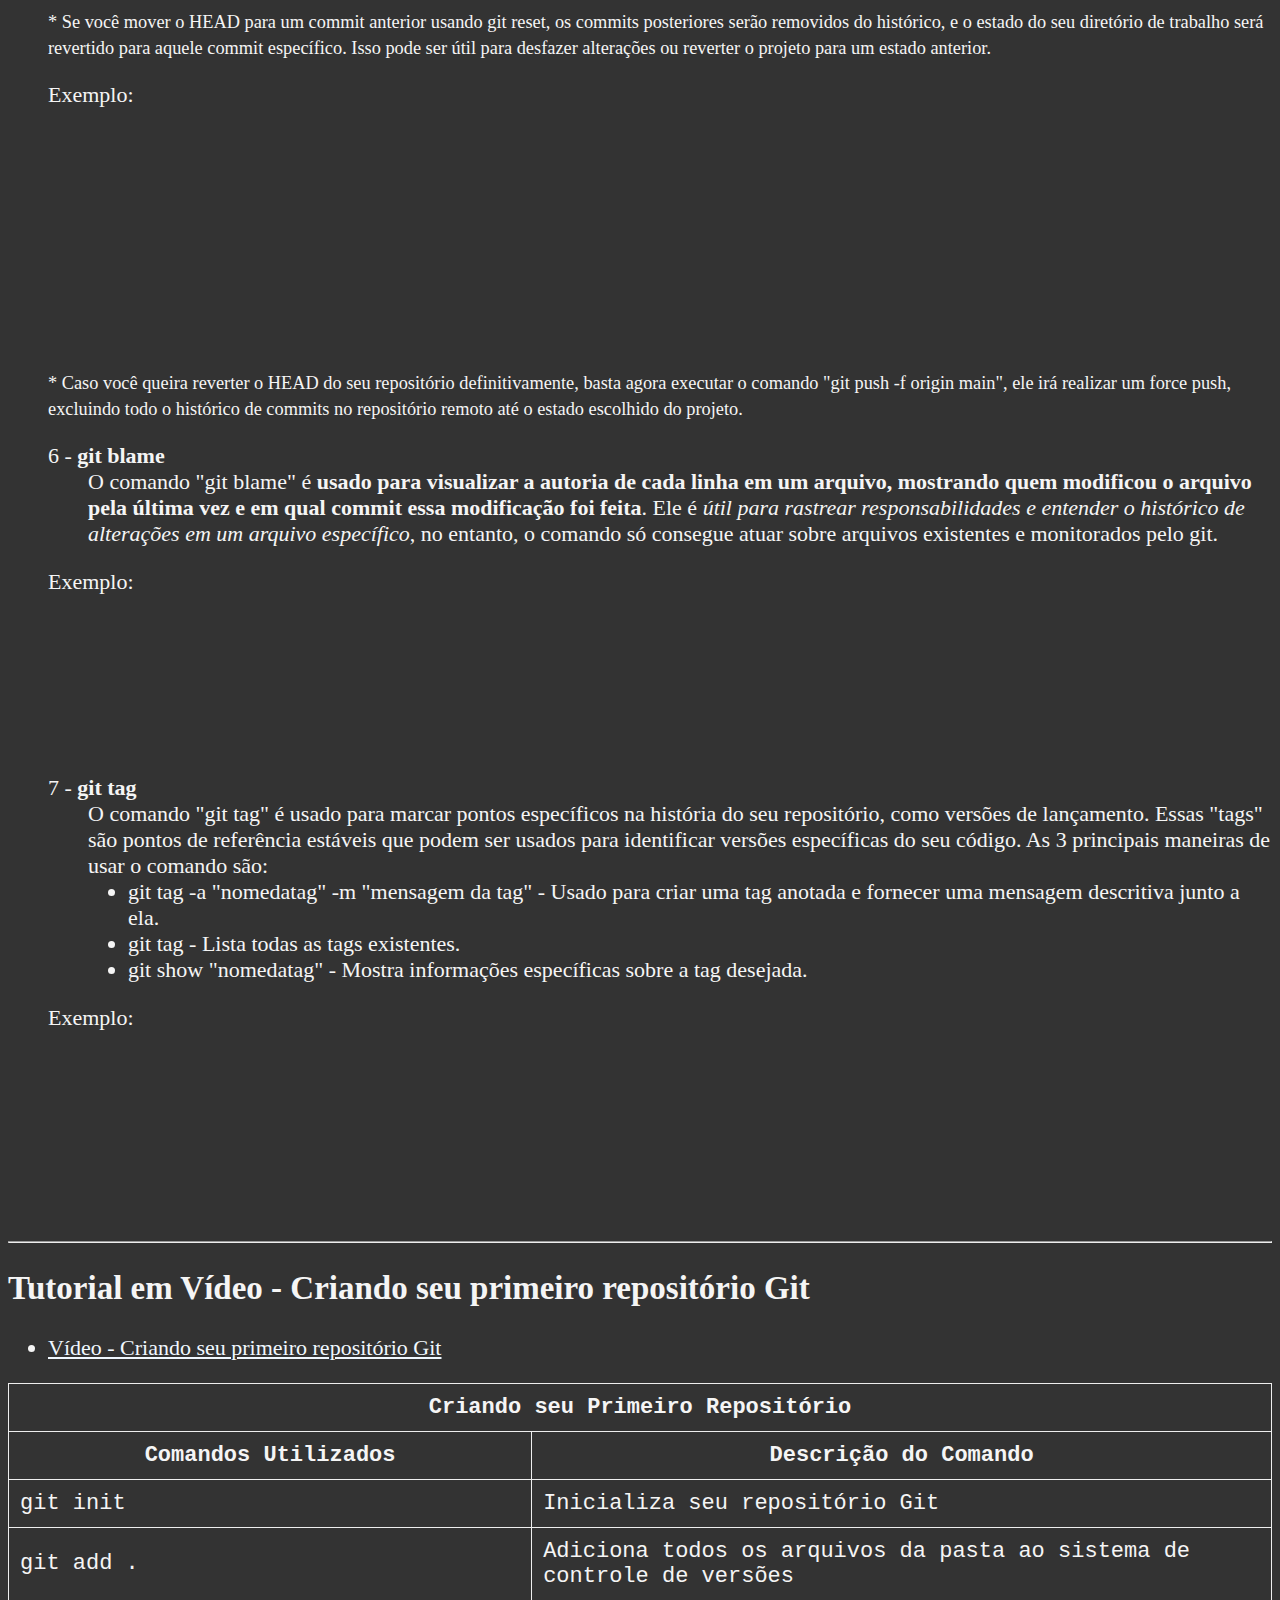
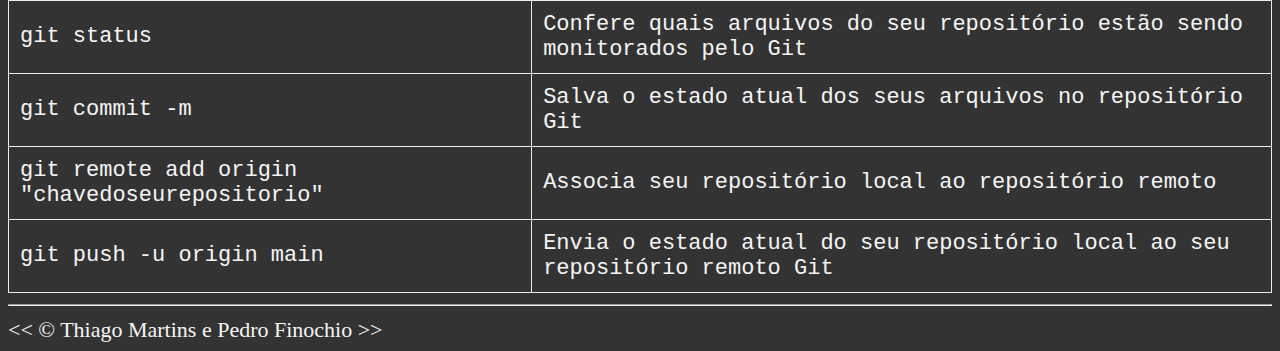
==== commit e03d8e02: "Projeto Finalizado" ====
--- a/index.html
+++ b/index.html
@@ -70,6 +70,12 @@
                     <p>Logo do sistema de controle de versões Git</p>
                 </div>
             </div>
+
+            <ul>
+                <li>
+                    <p><a href="audio.html">Conheça mais sobre as motivações para o uso do Git - (Áudio)</a></p>
+                </li>
+            </ul>
         </article>
 
         <hr>
@@ -750,10 +756,14 @@
 
         <article id="tutorialemvideo">
             <h2>Tutorial em Vídeo - Criando seu primeiro repositório Git</h2>
-
+            <ul>
+                <li>
+                    <p><a href="video.html">Vídeo - Criando seu primeiro repositório Git</a></p>
+                </li>
+            </ul>
             <table>
                 <tr>
-                    <th colspan="5">Criando seu Primeiro Repositório</th>
+                    <th colspan="2">Criando seu Primeiro Repositório</th>
                 </tr>
                 <tr>
                     <th><b>Comandos Utilizados</b></th>
